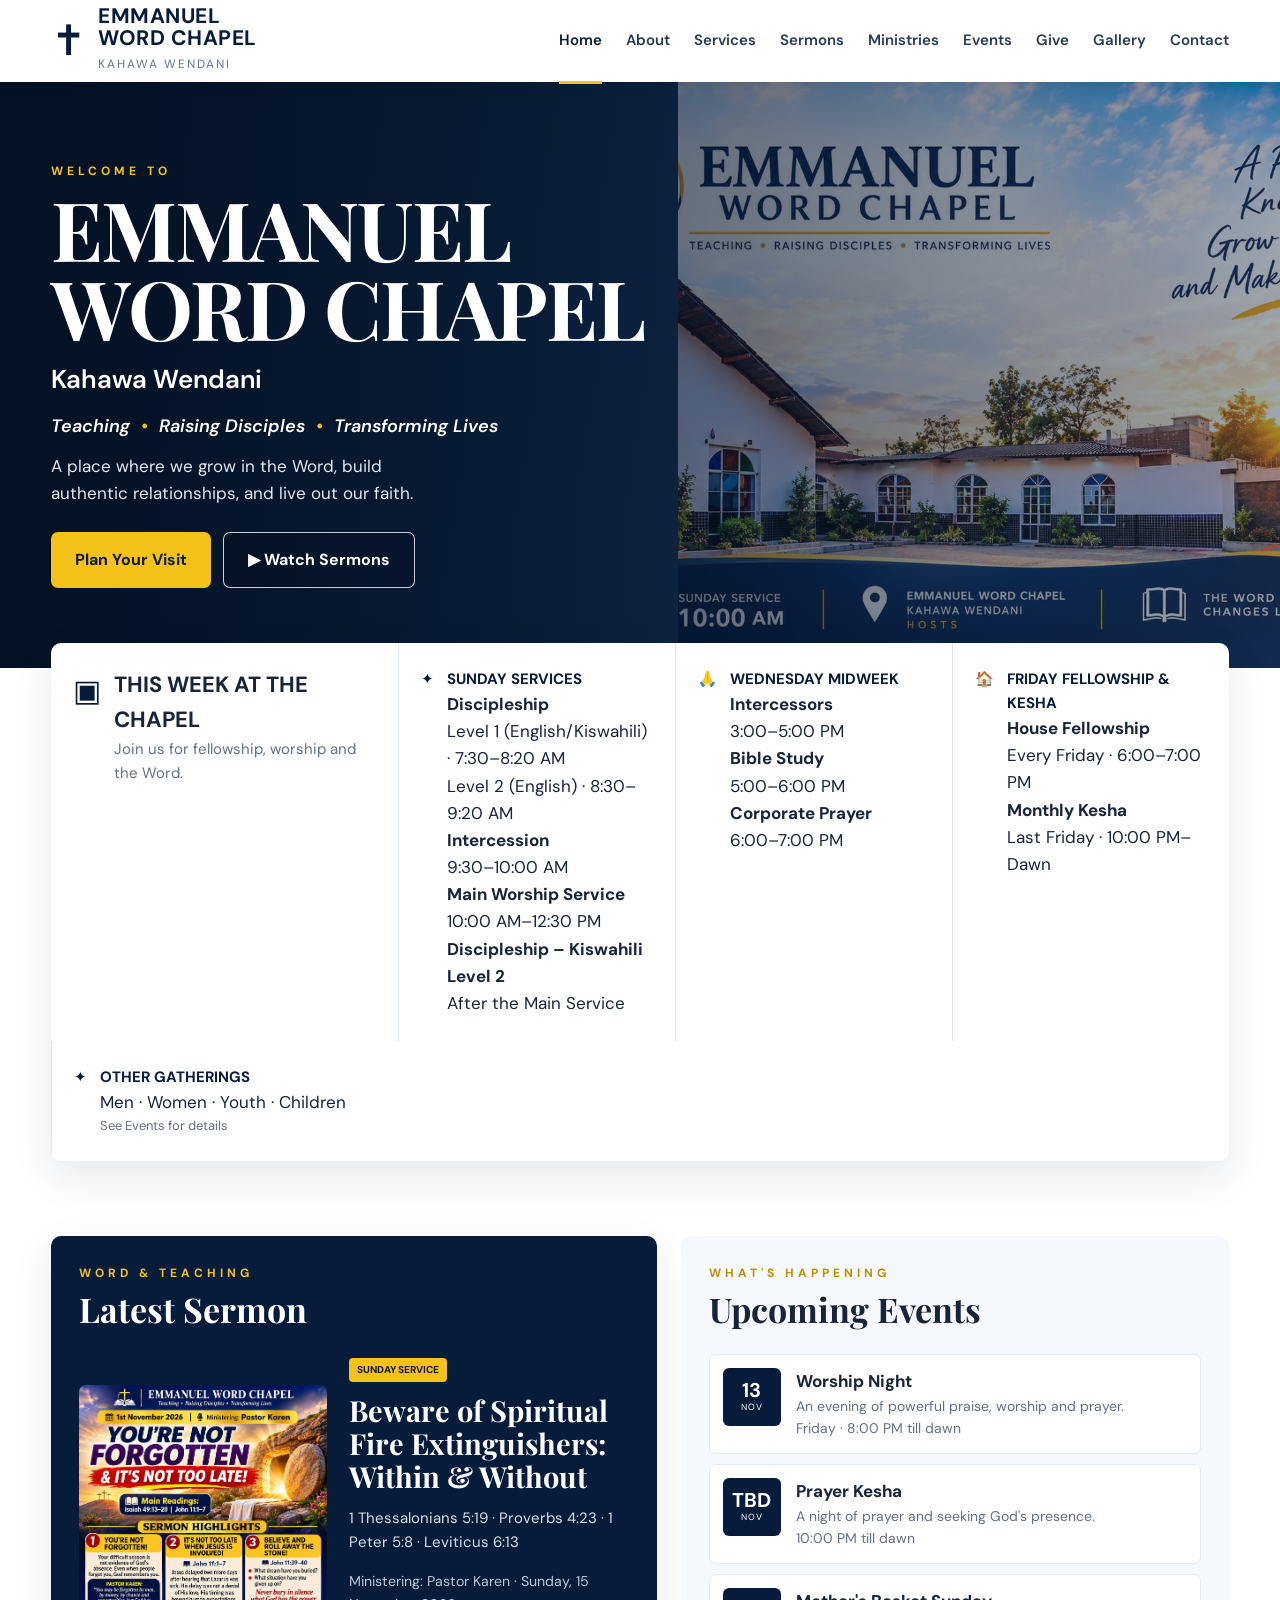
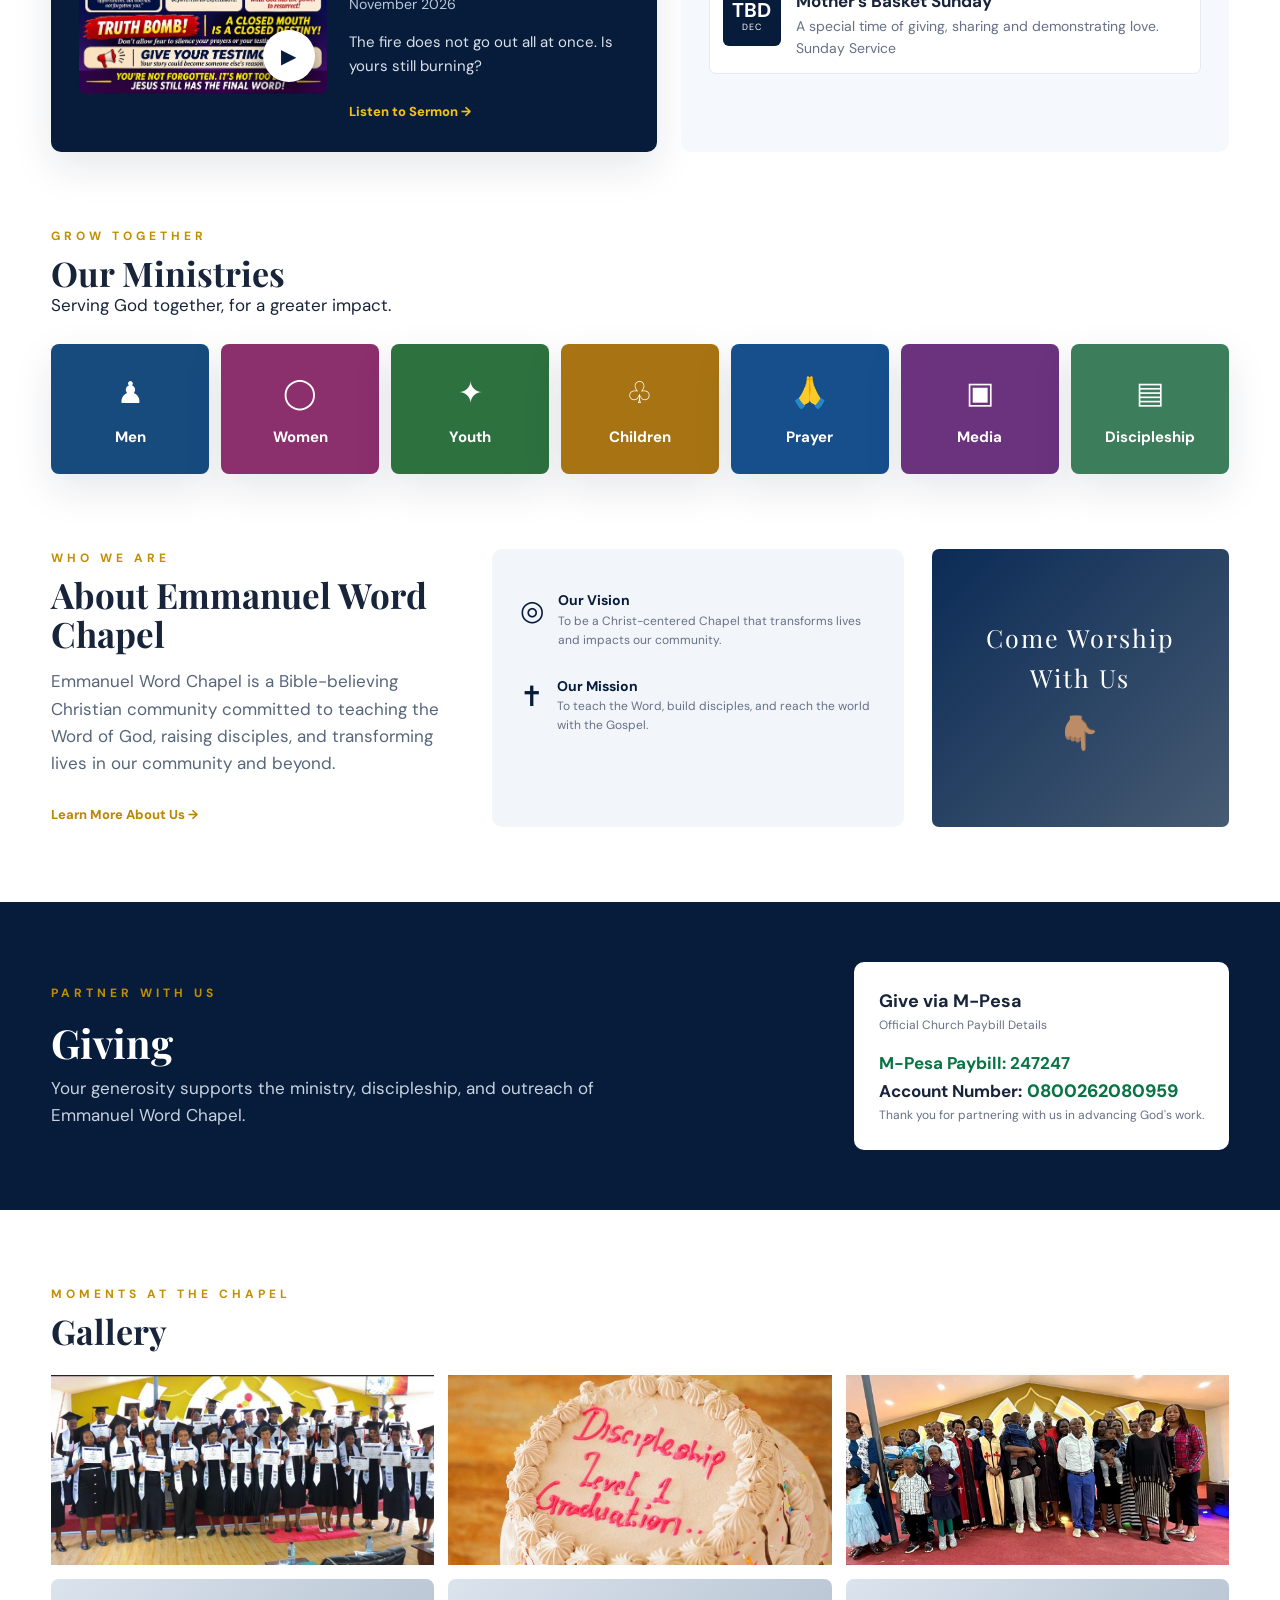
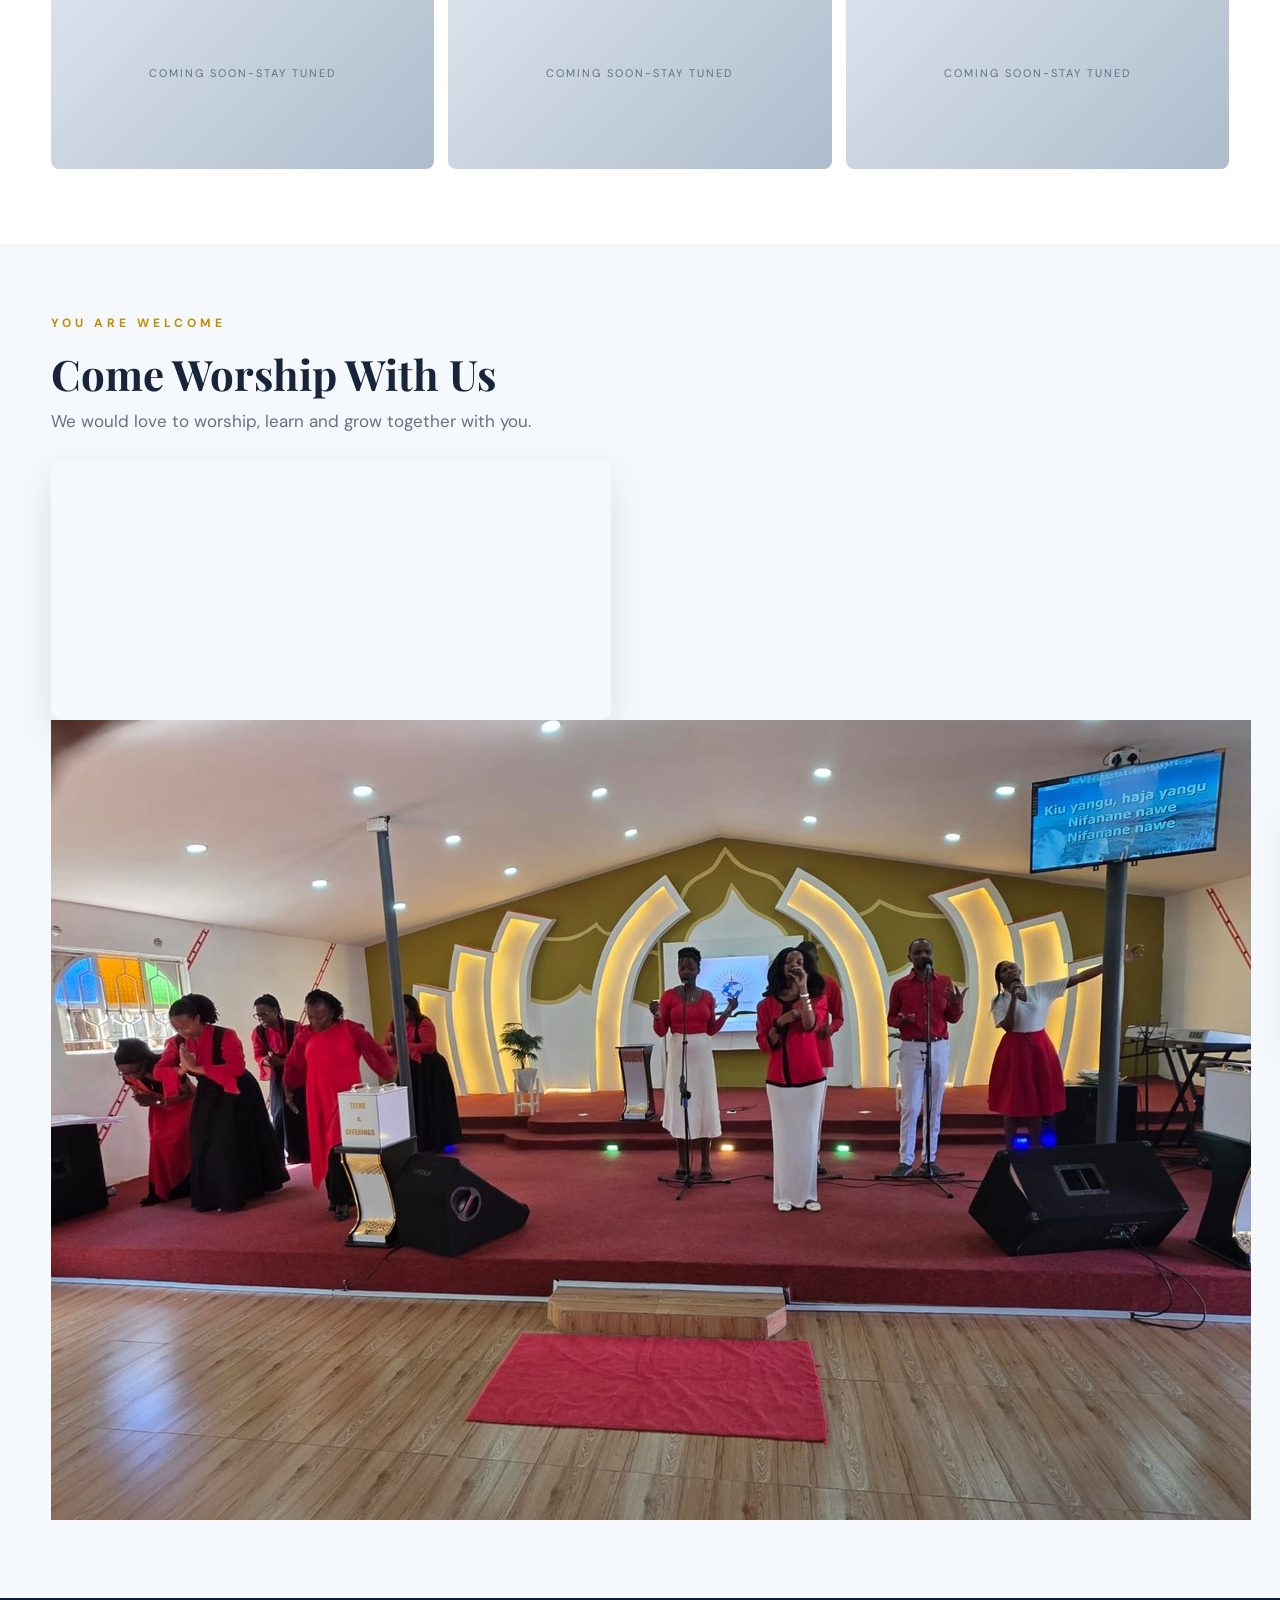
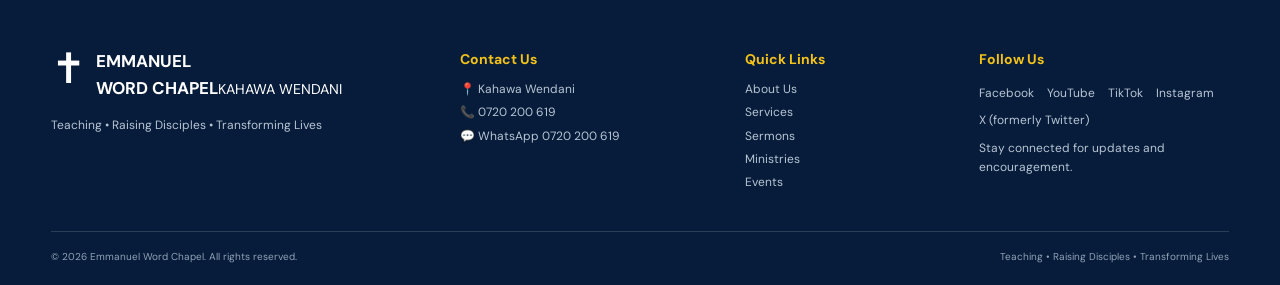
==== index.html @ 641d4dd4 "Update index.html Sermon highlights notes" ====
<!DOCTYPE html>
<html lang="en">
<head>
  <meta charset="UTF-8">
  <meta name="viewport" content="width=device-width, initial-scale=1.0">
  <meta name="description" content="Emmanuel Word Chapel - Kahawa Wendani. Teaching • Raising Disciples • Transforming Lives.">
  <meta name="theme-color" content="#061c3a">
  <title>Emmanuel Word Chapel | Kahawa Wendani</title>
  <meta property="og:type" content="website">
  <meta property="og:title" content="Emmanuel Word Chapel | Kahawa Wendani">
  <meta property="og:description" content="Teaching • Raising Disciples • Transforming Lives. Join us for worship at Kahawa Wendani.">
  <meta property="og:image" content="https://mohmisinfusion.github.io/Web/assets/images/hero.jpg">
  <meta property="og:url" content="https://mohmisinfusion.github.io/Web/">
  <meta property="og:site_name" content="Emmanuel Word Chapel">
  <meta name="twitter:card" content="summary_large_image">
  <link rel="canonical" href="https://mohmisinfusion.github.io/Web/">
  <link rel="icon" href="assets/images/favicon.svg" type="image/svg+xml">
  <link rel="preconnect" href="https://fonts.googleapis.com">
  <link rel="preconnect" href="https://fonts.gstatic.com" crossorigin>
  <link href="https://fonts.googleapis.com/css2?family=DM+Sans:wght@400;500;600;700&family=Playfair+Display:wght@600;700&display=swap" rel="stylesheet">
  <link rel="stylesheet" href="style.css">
  <script type="application/ld+json">
  {
    "@context": "https://schema.org",
    "@type": "Church",
    "name": "Emmanuel Word Chapel",
    "slogan": "Teaching • Raising Disciples • Transforming Lives",
    "description": "A Bible-believing Christian community in Kahawa Wendani committed to teaching the Word of God, raising disciples and transforming lives.",
    "url": "https://mohmisinfusion.github.io/Web/",
    "image": "https://mohmisinfusion.github.io/Web/assets/images/hero.jpg",
    "telephone": "+254720200619",
    "address": {
      "@type": "PostalAddress",
      "addressLocality": "Kahawa Wendani",
      "addressCountry": "KE"
    }
  }
  </script>
</head>

<body>
  <a class="skip-link" href="#home">Skip to main content</a>
  <header class="site-header" id="top">
    <a class="brand" href="#home" aria-label="Emmanuel Word Chapel home">
      <div class="brand-mark" aria-hidden="true">✝</div>
      <div>
        <strong>EMMANUEL<br>WORD CHAPEL</strong>
        <small>KAHAWA WENDANI</small>
      </div>
    </a>

    <button class="menu-toggle" aria-label="Open menu" aria-expanded="false">☰</button>

    <nav class="nav" aria-label="Main navigation">
      <a href="#home">Home</a>
      <a href="#about">About</a>
      <a href="#services">Services</a>
      <a href="#sermons">Sermons</a>
      <a href="#ministries">Ministries</a>
      <a href="#events">Events</a>
      <a href="#give">Give</a>
      <a href="#gallery">Gallery</a>
      <a href="#contact">Contact</a>
    </nav>
  </header>

  <main>
    <section class="hero" id="home">
      <div class="hero-overlay"></div>
      <div class="hero-content">
        <p class="eyebrow">WELCOME TO</p>
        <h1>Emmanuel<br>Word Chapel</h1>
        <p class="location">Kahawa Wendani</p>
        <p class="tagline">Teaching <span>•</span> Raising Disciples <span>•</span> Transforming Lives</p>
        <p class="hero-text">A place where we grow in the Word, build authentic relationships, and live out our faith.</p>
        <div class="hero-actions">
          <a class="btn btn-gold" href="#contact">Plan Your Visit</a>
          <a class="btn btn-outline" href="#sermons">▶ Watch Sermons</a>
        </div>
      </div>
    </section>

    <section class="week-strip" id="services">
      <div class="week-intro">
        <span class="icon" aria-hidden="true">▣</span>
        <div>
          <h2>This Week at the Chapel</h2>
          <p>Join us for fellowship, worship and the Word.</p>
        </div>
      </div>  
      
<!-- WEEKLY SERVICES -->
<!-- SUNDAY -->
<div class="schedule-card">
  <span class="schedule-icon">✦</span>
  <div>
    <strong>SUNDAY SERVICES</strong>
    
    <p>
      <b>Discipleship</b><br>
      Level 1 (English/Kiswahili) · 7:30–8:20 AM<br>
      Level 2 (English) · 8:30–9:20 AM
    </p>

    <p>
      <b>Intercession</b><br>
      9:30–10:00 AM
    </p>

    <p>
      <b>Main Worship Service</b><br>
      10:00 AM–12:30 PM
    </p>

    <p>
      <b>Discipleship – Kiswahili Level 2</b><br>
      After the Main Service
    </p>
  </div>
</div>

<!-- WEDNESDAY -->
<div class="schedule-card">
  <span class="schedule-icon">🙏</span>
  <div>
    <strong>WEDNESDAY MIDWEEK</strong>
    <p>
      <b>Intercessors</b><br>
      3:00–5:00 PM
    </p>
    <p>
      <b>Bible Study</b><br>
      5:00–6:00 PM
    </p>
    <p>
      <b>Corporate Prayer</b><br>
      6:00–7:00 PM
    </p>
  </div>
</div>

<!-- FRIDAY -->
<div class="schedule-card">
  <span class="schedule-icon">🏠</span>
  <div>
    <strong>FRIDAY FELLOWSHIP &amp; KESHA</strong>
    <p>
      <b>House Fellowship</b><br>
      Every Friday · 6:00–7:00 PM
    </p>
    <p>
      <b>Monthly Kesha</b><br>
      Last Friday · 10:00 PM–Dawn
    </p>
  </div>
</div>

<!-- OTHER GATHERINGS -->
<div class="schedule-card">
  <span class="schedule-icon">✦</span>
  <div>
    <strong>OTHER GATHERINGS</strong>
    <p>Men · Women · Youth · Children</p>
    <em>See Events for details</em>
  </div>
</div>
    </section>

    <section class="section two-column" id="sermons">
      <div class="sermon-feature">
        <div class="section-heading light">
          <p class="eyebrow">WORD &amp; TEACHING</p>
          <h2>Latest Sermon</h2>
        </div>
        <div class="sermon-body">
          <figure class="sermon-media" data-video-id="">
            <a class="sermon-poster-link" href="assets/images/sermon.jpg" target="_blank" rel="noopener" aria-label="Open the full sermon poster">
              <img src="assets/images/sermon.jpg" width="370" height="572" loading="lazy" decoding="async"
                   alt="Sermon poster: Children: A Heritage From the Lord  Psalm 127:3 · 1 Samuel 1:24–28 Sunday 25 October 2026">
            </a>
            <button class="play-button" type="button" aria-label="Play sermon video">▶</button>
          </figure>
 
<div class="sermon-copy">
  <span class="pill">SUNDAY SERVICE</span>
  <h3>Beware of Spiritual Fire Extinguishers:<br>Within &amp; Without</h3>
  <p>
    1 Thessalonians 5:19 · Proverbs 4:23 ·
    1 Peter 5:8 · Leviticus 6:13
  </p>
  <small>
    Ministering: Pastor Karen · Sunday, 15 November 2026
  </small>
  <p>
    The fire does not go out all at once. Is yours still burning?
  </p>
  <a href="https://on.soundcloud.com/RSlVJ5hSmCKd4y5WY7" class="text-link js-listen-sermon" target="_blank" rel="noopener noreferrer">Listen to Sermon →</a>
</div>
</div>
</div>
      
      <div class="events-preview" id="events">
        <div class="section-heading">
          <p class="eyebrow">WHAT'S HAPPENING</p>
          <h2>Upcoming Events</h2>
        </div>
 
  <article class="event">
    <div class="date-box">
      <strong>13</strong>
      <span>NOV</span>
    </div>
    <div>
      <h3>Worship Night</h3>
      <p>An evening of powerful praise, worship and prayer.</p>
      <small>Friday · 8:00 PM till dawn</small>
    </div>
  </article>
        
       <article class="event">
    <div class="date-box">
      <strong>TBD</strong>
      <span>NOV</span>
    </div>
    <div>
      <h3>Prayer Kesha</h3>
      <p>A night of prayer and seeking God's presence.</p>
      <small>10:00 PM till dawn</small>
    </div>
  </article>
        
         <article class="event">
    <div class="date-box">
      <strong>TBD</strong>
      <span>DEC</span>
    </div>
    <div>
      <h3>Mother's Basket Sunday</h3>
      <p>A special time of giving, sharing and demonstrating love.</p>
      <small>Sunday Service</small>
    </div>
  </article>
        
</div>
      </section>  
    <section class="section" id="ministries">
      <div class="section-heading">
        <p class="eyebrow">GROW TOGETHER</p>
        <h2>Our Ministries</h2>
        <p>Serving God together, for a greater impact.</p>
      </div>
      <div class="ministry-grid">
        <a class="ministry-card m1" href="#"><span aria-hidden="true">♟</span><strong>Men</strong></a>
        <a class="ministry-card m2" href="#"><span aria-hidden="true">◯</span><strong>Women</strong></a>
        <a class="ministry-card m3" href="#"><span aria-hidden="true">✦</span><strong>Youth</strong></a>
        <a class="ministry-card m4" href="#"><span aria-hidden="true">♧</span><strong>Children</strong></a>
        <a class="ministry-card m5" href="#"><span aria-hidden="true">🙏</span><strong>Prayer</strong></a>
        <a class="ministry-card m6" href="#"><span aria-hidden="true">▣</span><strong>Media</strong></a>
        <a class="ministry-card m7" href="#"><span aria-hidden="true">▤</span><strong>Discipleship</strong></a>
      </div>
    </section>

    <section class="section about-grid" id="about">
      <div class="about-copy">
        <p class="eyebrow">WHO WE ARE</p>
        <h2>About Emmanuel Word Chapel</h2>
        <p>Emmanuel Word Chapel is a Bible-believing Christian community committed to teaching the Word of God, raising disciples, and transforming lives in our community and beyond.</p>
        <a class="text-link" href="#contact">Learn More About Us →</a>
      </div>
      <div class="vision-card">
        <div><span aria-hidden="true">◎</span><div><h3>Our Vision</h3><p>To be a Christ-centered Chapel that transforms lives and impacts our community.</p></div></div>
        <div><span aria-hidden="true">✝</span><div><h3>Our Mission</h3><p>To teach the Word, build disciples, and reach the world with the Gospel.</p></div></div>
      </div>
      <div class="welcome-image placeholder-image"><div>Come Worship<br>With Us</div><span style="font-size: 32px;">👇🏽</span></div>
    </section>
   
<!--updateGIVING SECTION -->
<section class="give-section" id="give">
  <div class="giving-content">
    <p class="eyebrow">PARTNER WITH US</p>
    <h2>Giving</h2>
    <p>
      Your generosity supports the ministry, discipleship,
      and outreach of Emmanuel Word Chapel.
    </p>
  </div>
  <div class="give-box">
    <h3>Give via M-Pesa</h3>
    <p class="muted">Official Church Paybill Details</p>
    <strong class="mpesa-number">
      M-Pesa Paybill: 247247
    </strong>
    <p><strong>Account Number:</strong> <span class="mpesa-account">0800262080959</span></p>
    <p class="muted">
      Thank you for partnering with us in advancing God's work.
    </p>
  </div>
</section>
  
    <section class="section gallery-section" id="gallery">
      <div class="section-heading">
        <p class="eyebrow">MOMENTS AT THE CHAPEL</p>
        <h2>Gallery</h2>
      </div>
      <div class="gallery-grid">
        <div class="gallery-item"><img src="assets/images/discipleship-level-1-graduation.jpg" alt="Discipleship Level 1 graduates with Rev. Frank and Pastor Karen" loading="lazy" decoding="async"></div>
        <div class="gallery-item"><img src="assets/images/graduation-cake.jpg" alt="Cake cutting at the Discipleship Level 1 graduation" loading="lazy" decoding="async"></div>
        <div class="gallery-item"> <img src="assets/images/children-dedication.jpg" alt="Children's dedication group at Emmanuel Word Chapel" loading="lazy" decoding="async"></div>
        <div class="gallery-item">COMING SOON-STAY TUNED</div>
        <div class="gallery-item">COMING SOON-STAY TUNED</div>
        <div class="gallery-item">COMING SOON-STAY TUNED</div>
      </div>
    </section>

    <section class="visit-section" id="contact">
      <div>
        <p class="eyebrow">YOU ARE WELCOME</p>
        <h2>Come Worship With Us</h2>
        <p>We would love to worship, learn and grow together with you.</p>
        <div class="map-wrap">
          <iframe
            src="https://www.google.com/maps?q=Kahawa%20Wendani%2C%20Nairobi%2C%20Kenya&amp;output=embed"
            title="Map showing Kahawa Wendani, where Emmanuel Word Chapel meets"
            loading="lazy" referrerpolicy="no-referrer-when-downgrade"></iframe>
        </div>
        <div class="visit-photo">
              <img
                    src="assets/images/come-worship-with-us.jpg"
                          alt="Come worship with us at Emmanuel Word Chapel">
                            </div>
      </div>
      <div class="contact-card">
        <h3>Emmanuel Word Chapel</h3>
        <p><span aria-hidden="true">📍</span> Kahawa Wendani</p>
        <p><span aria-hidden="true">📞</span> <a href="tel:+254720200619">0720 200 619</a></p>
        <div class="contact-actions">
          <a class="btn btn-gold" href="https://wa.me/254720200619" target="_blank" rel="noopener">WhatsApp Us</a>
          <a class="btn btn-outline-dark" href="tel:+254720200619">Call Us</a>
        </div>
        <a class="text-link" href="https://www.google.com/maps/dir/?api=1&amp;destination=Kahawa+Wendani%2C+Nairobi%2C+Kenya"
           target="_blank" rel="noopener">Get Directions →</a>
      </div>
    </section>
  </main>

  <footer>
    <div class="footer-main">
      <div class="footer-brand">
        <div class="brand-mark" aria-hidden="true">✝</div>
        <div><strong>EMMANUEL<br>WORD CHAPEL</strong><small>KAHAWA WENDANI</small></div>
        <p>Teaching • Raising Disciples • Transforming Lives</p>
      </div>
      <div><h3>Contact Us</h3><p><span aria-hidden="true">📍</span> Kahawa Wendani</p><p><span aria-hidden="true">📞</span> 0720 200 619</p><p><span aria-hidden="true">💬</span> WhatsApp 0720 200 619</p></div>
      <div><h3>Quick Links</h3><a href="#about">About Us</a><a href="#services">Services</a><a href="#sermons">Sermons</a><a href="#ministries">Ministries</a><a href="#events">Events</a></div>
      <div><h3>Follow Us</h3><p class="socials"><a href="#">Facebook</a> <a href="#">YouTube</a> <a href="#">TikTok</a> <a href="#">Instagram</a><a href="#">X (formerly Twitter)</a></p><p>Stay connected for updates and encouragement.</p></div>
    </div>
    <div class="footer-bottom"><span>© <span id="year"></span> Emmanuel Word Chapel. All rights reserved.</span><span>Teaching • Raising Disciples • Transforming Lives</span></div>
  </footer>

  <script src="script.js"></script>
</body>
</html>
---- style.css ----
:root{
  --navy:#061c3a;
  --navy2:#0b2b56;
  --gold:#f5c21a;
  --cream:#f7f9fc;
  --text:#17243a;
  --muted:#667085;
  --white:#fff;
  --line:#dfe6ef;
  --shadow:0 15px 40px rgba(6,28,58,.10);
}
*{box-sizing:border-box;margin:0;padding:0}
html{scroll-behavior:smooth}
body{font-family:"DM Sans",Arial,sans-serif;color:var(--text);background:#fff;line-height:1.6}
a{text-decoration:none;color:inherit}
.skip-link{position:absolute;left:-9999px;top:0;z-index:2000;background:var(--gold);color:#101c2e;padding:11px 18px;font-weight:700;font-size:14px;border-radius:0 0 7px 0}
.skip-link:focus{left:0}
:focus-visible{outline:3px solid var(--gold);outline-offset:2px}
.map-wrap{margin-top:24px;border-radius:10px;overflow:hidden;box-shadow:var(--shadow);line-height:0;max-width:560px}
.map-wrap iframe{width:100%;height:260px;border:0;display:block}
.site-header{height:82px;background:#fff;display:flex;align-items:center;padding:0 4%;gap:28px;position:sticky;top:0;z-index:1000;box-shadow:0 2px 15px rgba(0,0,0,.07)}
.brand{display:flex;align-items:center;gap:12px;min-width:330px}
.brand-mark{font-size:42px;color:var(--navy);line-height:1}
.brand strong{display:block;color:var(--navy);font-size:17px;line-height:1.05;letter-spacing:.5px}
.brand small{font-size:10px;letter-spacing:2px;color:#68758a}
.nav{margin-left:auto;display:flex;align-items:center;gap:20px;font-size:13px;font-weight:600;color:#273b57}
.nav a{padding:29px 0;border-bottom:3px solid transparent}
.nav a:hover,.nav a.active{color:var(--navy);border-bottom-color:var(--gold)}
.menu-toggle{display:none;border:0;background:none;font-size:28px;color:var(--navy)}
.hero{min-height:570px;background:linear-gradient(100deg,#071a35 0%,#102f56 46%,#3e4d5c 100%);position:relative;display:flex;align-items:center;overflow:hidden}
.hero:after{content:"";position:absolute;right:0;top:0;width:47%;height:100%;background:linear-gradient(90deg,rgba(6,28,58,0),rgba(6,28,58,.15)),url("assets/images/hero.jpg") center/cover;opacity:.72}
.hero-overlay{position:absolute;inset:0;background:linear-gradient(90deg,rgba(3,15,32,.85) 0%,rgba(3,15,32,.48) 52%,rgba(3,15,32,.08) 100%);z-index:1}
.hero-content{position:relative;z-index:2;width:min(1200px,92%);margin:auto;color:#fff;padding:80px 0}
.eyebrow{font-size:12px;letter-spacing:4px;font-weight:700;color:#c28f00;margin-bottom:8px}
.hero .eyebrow{color:var(--gold)}
.hero h1{font-family:"Playfair Display",serif;font-size:clamp(48px,7vw,82px);line-height:.96;text-transform:uppercase;letter-spacing:-2px}
.location{font-size:26px;font-weight:600;margin:12px 0}
.tagline{font-size:18px;font-style:italic;font-weight:600;margin:10px 0}.tagline span{color:var(--gold);padding:0 6px}
.hero-text{max-width:410px;color:#e4e9f1;margin:12px 0 25px}
.hero-actions{display:flex;gap:12px;flex-wrap:wrap}
.btn{display:inline-flex;align-items:center;justify-content:center;padding:12px 22px;border-radius:7px;font-weight:700;font-size:14px;transition:.2s}
.btn:hover{transform:translateY(-2px)}
.btn-gold{background:var(--gold);color:#101c2e}
.btn-outline{border:1px solid rgba(255,255,255,.8);color:#fff;background:rgba(0,0,0,.12)}
.btn-outline-dark{border:1px solid var(--navy);color:var(--navy)}
.week-strip{width:min(1200px,92%);margin:-25px auto 0;background:#fff;position:relative;z-index:5;border-radius:10px;box-shadow:var(--shadow);display:grid;grid-template-columns:1.25fr 1fr 1fr 1fr;overflow:hidden}
.week-intro,.schedule-card{padding:24px 22px;display:flex;gap:13px;align-items:flex-start}
.schedule-card{border-left:1px solid var(--line)}
.week-intro h2{font-size:18px;text-transform:uppercase}.week-intro p{font-size:13px;color:var(--muted)}
.icon{font-size:30px;color:var(--navy)}
.schedule-icon{font-size:24px;color:var(--navy)}
.schedule-card div{display:flex;flex-direction:column}.schedule-card strong{text-transform:uppercase;font-size:13px;color:var(--navy)}.schedule-card span{font-size:13px}.schedule-card em{font-style:normal;color:var(--muted);font-size:11px}
.section{width:min(1200px,92%);margin:75px auto}
.two-column{display:grid;grid-template-columns:1.05fr .95fr;gap:24px}
.sermon-feature{background:var(--navy);color:#fff;border-radius:10px;padding:28px;box-shadow:var(--shadow)}
.section-heading{margin-bottom:25px}.section-heading h2{font-family:"Playfair Display",serif;font-size:34px;line-height:1.1}.section-heading.light .eyebrow{color:var(--gold)}
.section-heading.light h2{color:#fff}
.sermon-body{display:grid;grid-template-columns:45% 1fr;gap:22px;align-items:center}
.placeholder-image{background:linear-gradient(135deg,#18385e,#617083);min-height:245px;display:flex;align-items:center;justify-content:center;color:#fff;font-size:11px;letter-spacing:2px;position:relative;border-radius:7px;overflow:hidden}
.sermon-media{position:relative;margin:0;border-radius:7px;overflow:hidden;background:#061c3a;display:flex;align-items:center;justify-content:center}
.sermon-poster-link{display:block;width:100%}
.sermon-media img{display:block;width:100%;height:auto;object-fit:contain}
.sermon-media .play-button{position:absolute;right:12px;bottom:12px;left:auto;top:auto;width:52px;height:52px;box-shadow:0 8px 24px rgba(0,0,0,.5);z-index:2}
.sermon-media .play-button:hover{background:var(--gold)}
.sermon-media.is-playing{aspect-ratio:16/9;background:#000}
.sermon-media.is-playing .sermon-poster-link{display:none}
.sermon-media iframe{width:100%;height:100%;border:0;display:block}
.sermon-note{margin-top:12px;font-size:12px;color:#d9e0ea;background:rgba(255,255,255,.08);border-left:3px solid var(--gold);padding:9px 12px;border-radius:0 5px 5px 0}
.play-button{position:absolute;border:0;width:58px;height:58px;border-radius:50%;background:#fff;color:var(--navy);font-size:20px;cursor:pointer}
.pill{display:inline-block;background:var(--gold);color:#111d2f;font-weight:800;font-size:10px;padding:4px 8px;border-radius:4px}.sermon-copy h3{font-family:"Playfair Display",serif;font-size:25px;line-height:1.15;margin:12px 0}.sermon-copy p{font-size:12px;color:#d9e0ea;margin-bottom:16px}.sermon-copy small{display:block;color:#b9c7d8;margin-bottom:15px}.text-link{display:inline-block;color:#bc8800;font-weight:800;font-size:13px;margin-top:8px}.sermon-feature .text-link{color:var(--gold)}
.events-preview{background:#f5f8fc;border-radius:10px;padding:28px}.event{display:flex;gap:15px;background:#fff;border:1px solid #e4eaf2;padding:13px;margin:10px 0;border-radius:7px}.date-box{min-width:58px;height:58px;background:var(--navy);color:#fff;border-radius:6px;display:flex;flex-direction:column;align-items:center;justify-content:center}.date-box strong{font-size:20px;line-height:1}.date-box span{font-size:9px;letter-spacing:1px}.event h3{font-size:14px}.event p,.event small{display:block;font-size:11px;color:var(--muted)}
.ministry-grid{display:grid;grid-template-columns:repeat(7,1fr);gap:12px}.ministry-card{min-height:130px;border-radius:8px;color:#fff;display:flex;flex-direction:column;align-items:center;justify-content:center;gap:8px;font-size:15px;box-shadow:var(--shadow);transition:.2s}.ministry-card:hover{transform:translateY(-4px)}.ministry-card span{font-size:30px}.m1{background:#174b7e}.m2{background:#8c2f6d}.m3{background:#2d713f}.m4{background:#a87413}.m5{background:#164f8c}.m6{background:#6b327d}.m7{background:#3c7d5c}
.about-grid{display:grid;grid-template-columns:1fr 1fr .72fr;gap:28px;align-items:stretch}.about-copy p:not(.eyebrow){color:#56657a;margin:15px 0 20px}.about-copy h2{font-family:"Playfair Display",serif;font-size:35px;line-height:1.1}.vision-card{background:#f2f6fb;border-radius:10px;padding:28px}.vision-card>div{display:flex;gap:14px;margin:12px 0 25px}.vision-card>div>span{font-size:28px;color:var(--navy)}.vision-card h3{font-size:14px;color:var(--navy)}.vision-card p{font-size:12px;color:var(--muted)}.welcome-image{min-height:260px;flex-direction:column;gap:10px;background:linear-gradient(135deg,#0b2b56,#475b72)}.welcome-image div{font-family:"Playfair Display",serif;font-size:25px;text-align:center;color:#fff}
.give-section{background:var(--navy);color:#fff;padding:60px max(4%,calc((100% - 1200px)/2));display:flex;justify-content:space-between;gap:30px;align-items:center}.give-section h2{font-family:"Playfair Display",serif;font-size:40px}.give-section p:not(.eyebrow){max-width:600px;color:#c9d3df}.give-box{background:#fff;color:var(--text);padding:25px;border-radius:10px;min-width:300px}.give-box h3{font-size:18px}.muted{color:var(--muted)!important;font-size:12px!important}.mpesa-number{display:block;margin-top:15px;color:#087443}
.gallery-grid{display:grid;grid-template-columns:repeat(3,1fr);gap:14px}.gallery-item{height:190px;border-radius:8px;background:linear-gradient(135deg,#dbe3ed,#aebccc);display:flex;align-items:center;justify-content:center;color:#617083;font-size:11px;letter-spacing:2px}
.gallery-item img { width: 100%;height:100%;object-fit: cover;display: block;}
.visit-section{padding:70px max(4%,calc((100% - 1200px)/2));background:#f5f8fc;display:flex;justify-content:space-between;align-items:center;gap:40px}.visit-section h2{font-family:"Playfair Display",serif;font-size:42px}.visit-section>div>p:not(.eyebrow){color:var(--muted)}.contact-card{background:#fff;border-radius:10px;padding:27px;min-width:330px;box-shadow:var(--shadow)}.contact-card h3{color:var(--navy);margin-bottom:10px}.contact-card p{font-size:14px}.contact-actions{display:flex;gap:10px;margin-top:15px}
footer{background:#061c3a;color:#fff;padding:50px max(4%,calc((100% - 1200px)/2)) 20px}.footer-main{display:grid;grid-template-columns:1.5fr 1fr .8fr 1fr;gap:35px;padding-bottom:35px}.footer-brand{display:flex;flex-wrap:wrap;align-content:flex-start;gap:10px}.footer-brand .brand-mark{color:#fff}.footer-brand p{width:100%;font-size:11px;color:#aebed0}.footer-main h3{font-size:14px;margin-bottom:10px;color:var(--gold)}.footer-main p,.footer-main a{display:block;font-size:12px;color:#b8c5d4;margin:4px 0}.footer-main a:hover{color:#fff}.socials a{display:inline-block;margin-right:10px}.footer-bottom{border-top:1px solid rgba(255,255,255,.15);padding-top:17px;display:flex;justify-content:space-between;font-size:10px;color:#91a2b7}
@media(max-width:1050px){.brand{min-width:auto}.nav{gap:12px}.ministry-grid{grid-template-columns:repeat(4,1fr)}.week-strip{grid-template-columns:1fr 1fr}.schedule-card:nth-child(3){border-left:0;border-top:1px solid var(--line)}.schedule-card:nth-child(4){border-top:1px solid var(--line)}.about-grid{grid-template-columns:1fr 1fr}.welcome-image{grid-column:1/-1}}
@media(max-width:780px){.site-header{height:70px}.menu-toggle{display:block;margin-left:auto}.nav{display:none;position:absolute;top:70px;left:0;right:0;background:#fff;flex-direction:column;align-items:stretch;padding:10px 6%;box-shadow:0 10px 20px rgba(0,0,0,.08)}.nav.open{display:flex}.nav a{padding:10px 0;border-bottom:1px solid var(--line)}.hero{min-height:620px}.hero:after{width:100%;opacity:.35}.hero h1{font-size:54px}.week-strip{margin-top:0;grid-template-columns:1fr}.schedule-card,.schedule-card:nth-child(3),.schedule-card:nth-child(4){border-left:0;border-top:1px solid var(--line)}.two-column,.about-grid{grid-template-columns:1fr}.sermon-body{grid-template-columns:1fr}.ministry-grid{grid-template-columns:repeat(2,1fr)}.give-section,.visit-section{flex-direction:column;align-items:flex-start}.contact-card,.give-box{min-width:0;width:100%}.gallery-grid{grid-template-columns:1fr 1fr}.footer-main{grid-template-columns:1fr 1fr}.footer-bottom{flex-direction:column;gap:8px}}
@media(max-width:450px){.brand strong{font-size:13px}.brand small{font-size:8px}.hero h1{font-size:43px}.hero-content{padding:60px 0}.section{margin:55px auto}.gallery-grid{grid-template-columns:1fr}.footer-main{grid-template-columns:1fr}}

/* DESKTOP REDABILITY IMPROVEMENTS */@media (min-width: 1024px) {body {font-size: 17px;}.nav {font-size: 15px;gap: 24px;}.brand strong {font-size: 21px;}.brand small {font-size: 12px;}.week-intro h2 {font-size: 22px;}.week-intro p {font-size: 15px;}.schedule-card strong {font-size: 15px;}.schedule-card span {font-size: 15px;line-height: 1.7;}.schedule-card em {font-size: 13px;}.sermon-copy h3 {font-size: 29px;}.sermon-copy p {font-size: 15px;}.event h3 {font-size: 17px;}.event p,.event small {font-size: 14px;}.btn {font-size: 16px;padding: 14px 24px;}}
/* Make M-Pesa account number clearly visible */.give-box p strong {color: #17243a;}.give-box .mpesa-account {color: #087443; !important;font-weight: 800;font-size: 18px;}
/* Improve Sunday Services spacing and readability */.sunday-schedule {display: flex;flex-direction: column;gap: 12px;}.sunday-schedule > strong {display: block;margin-bottom: 4px;}.sunday-schedule p { margin: 0;line-height: 1.7;font-size: 14px;}.sunday-schedule p b {display: inline-block;margin-bottom: 2px;color: #17243a;}
/* Improve Sunday Services font size */.sunday-schedule strong {font-size: 16px;font-weight: 800;}.sunday-schedule p {font-size: 14px;line-height: 1.6;}.sunday-schedule p b {font-size: 15px;font-weight: 700;}
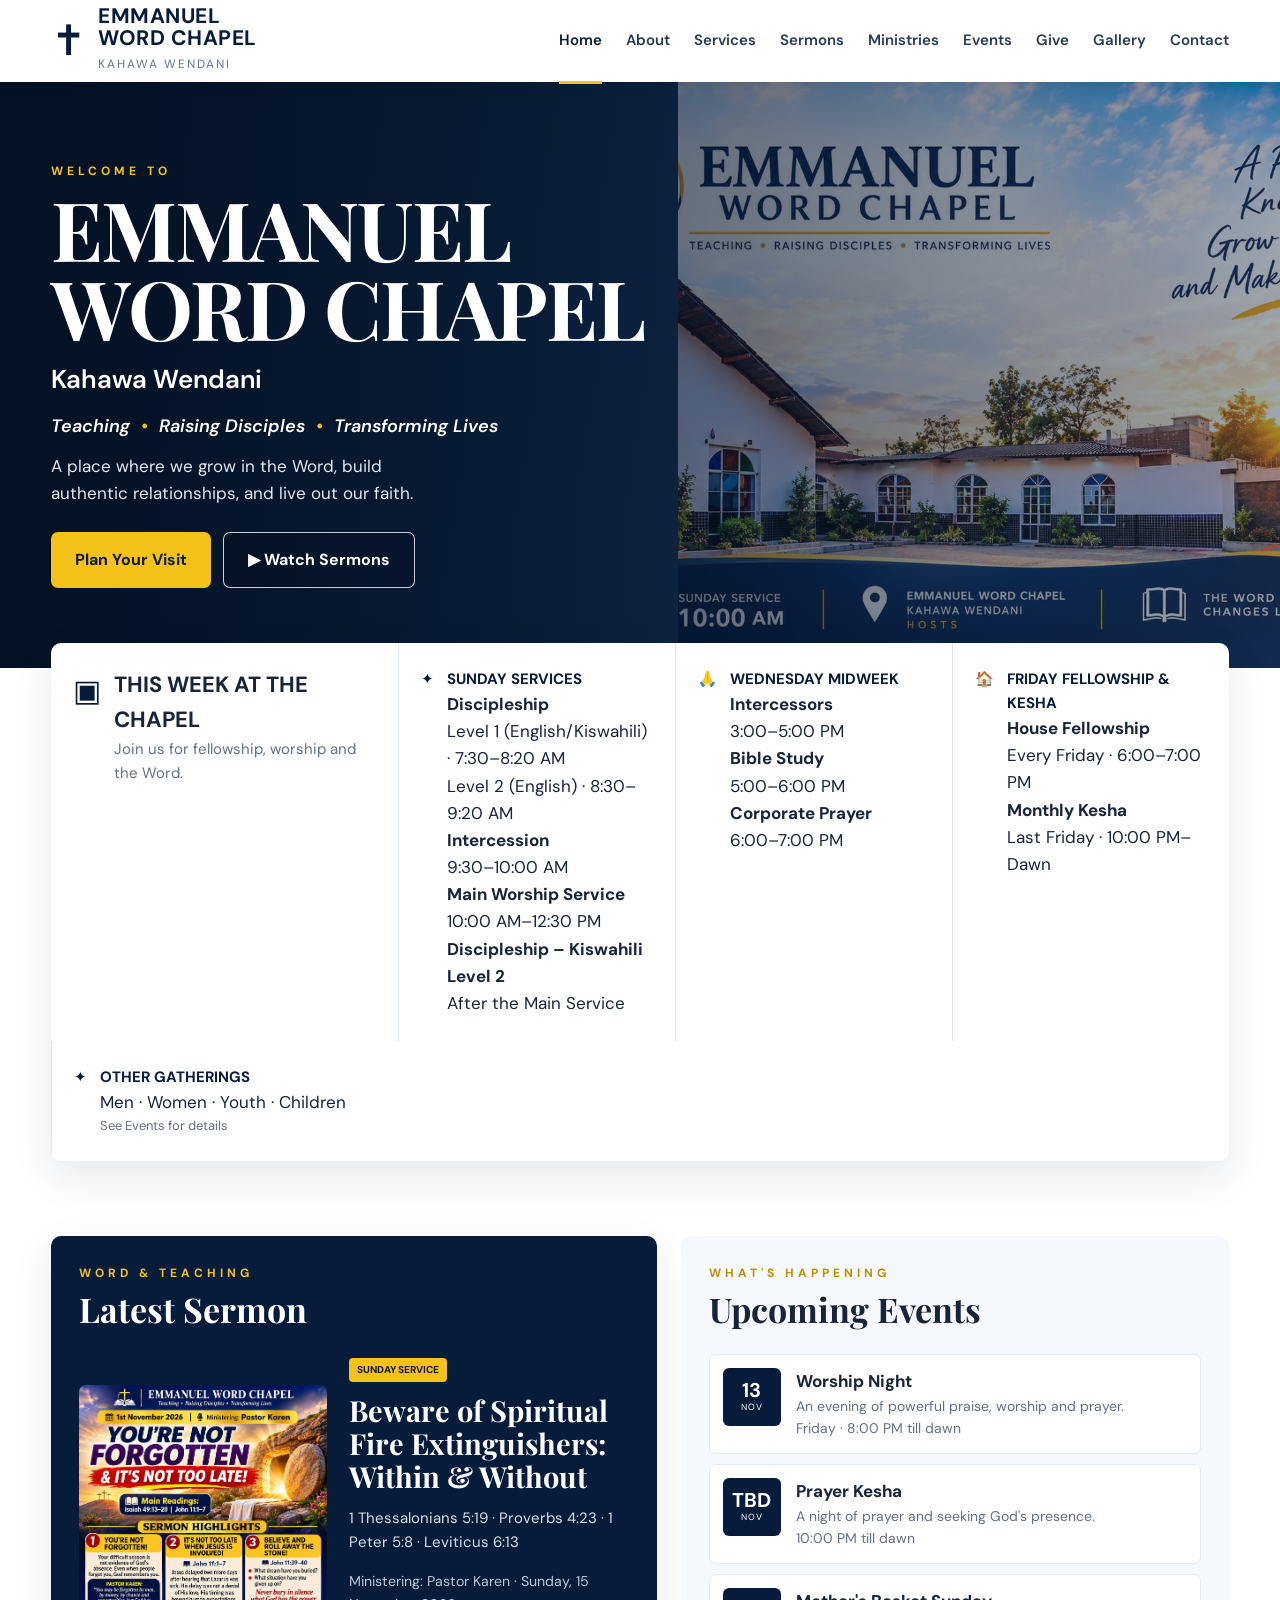
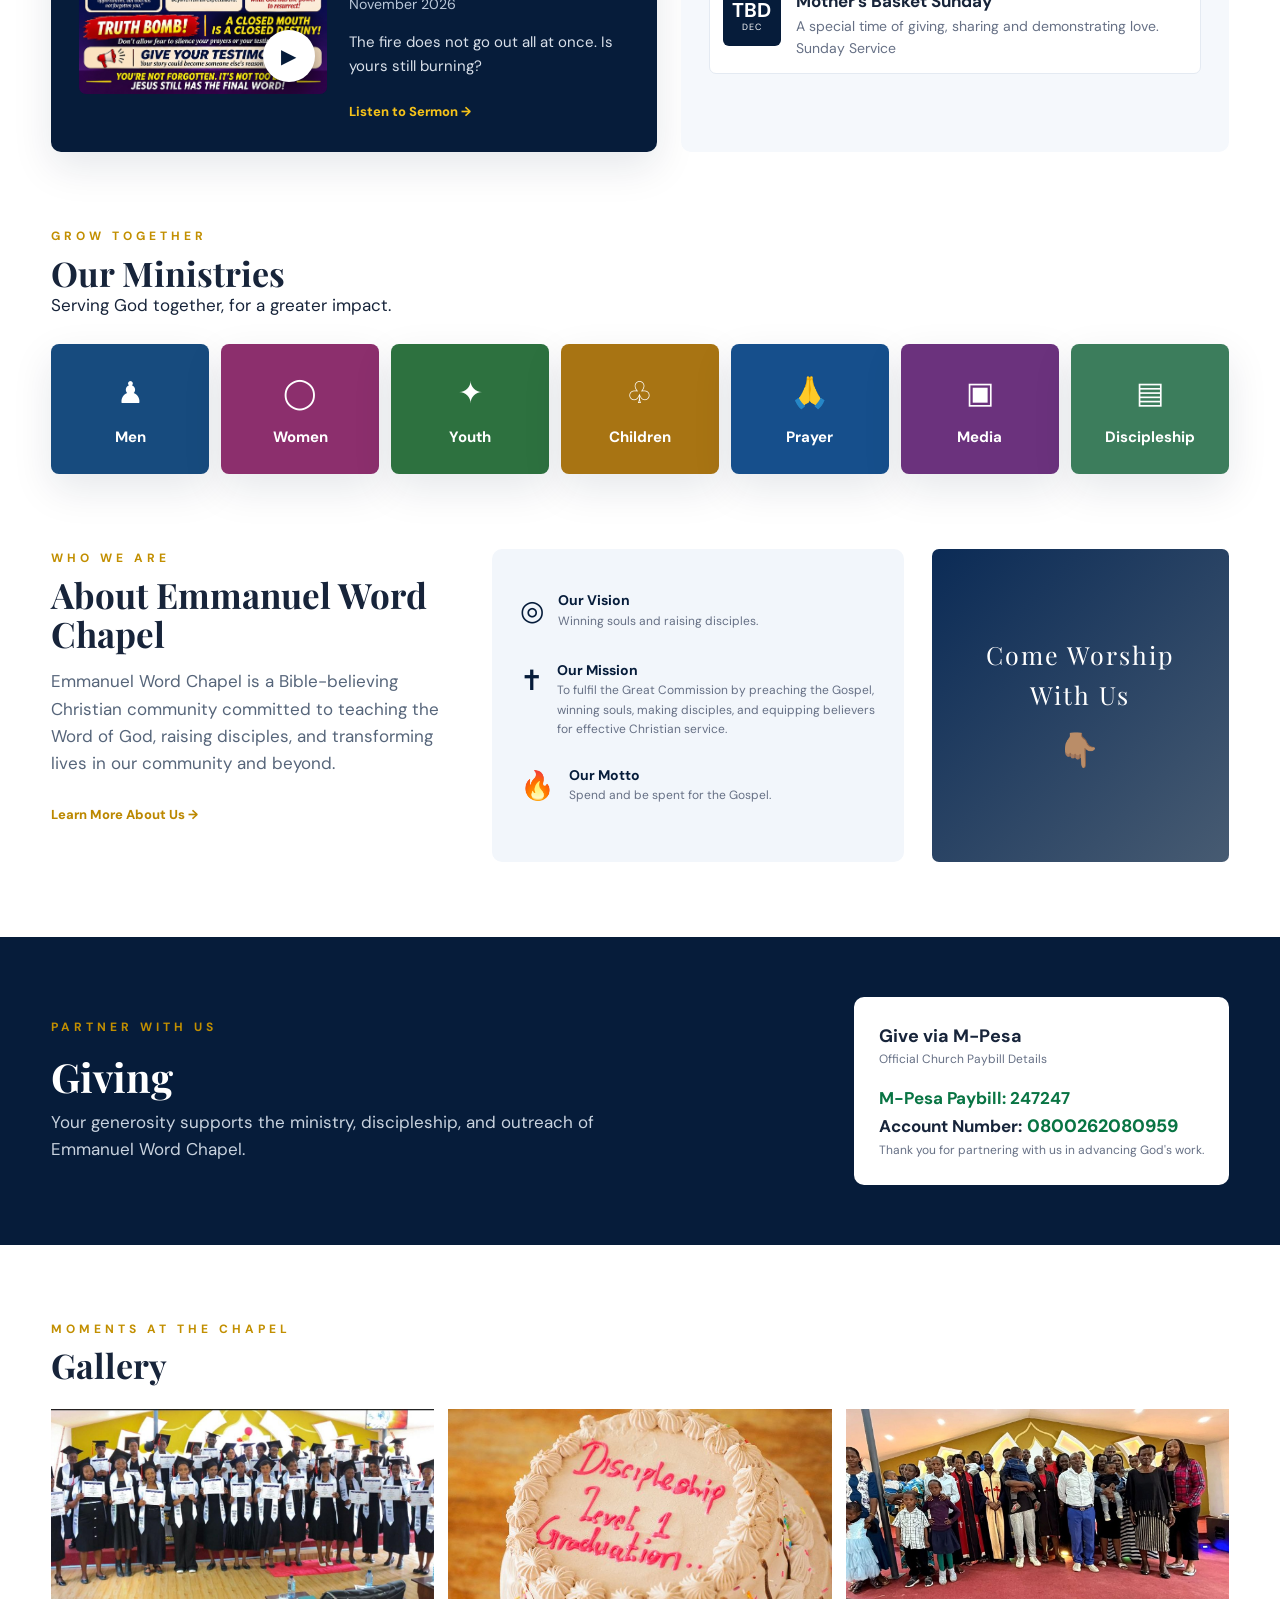
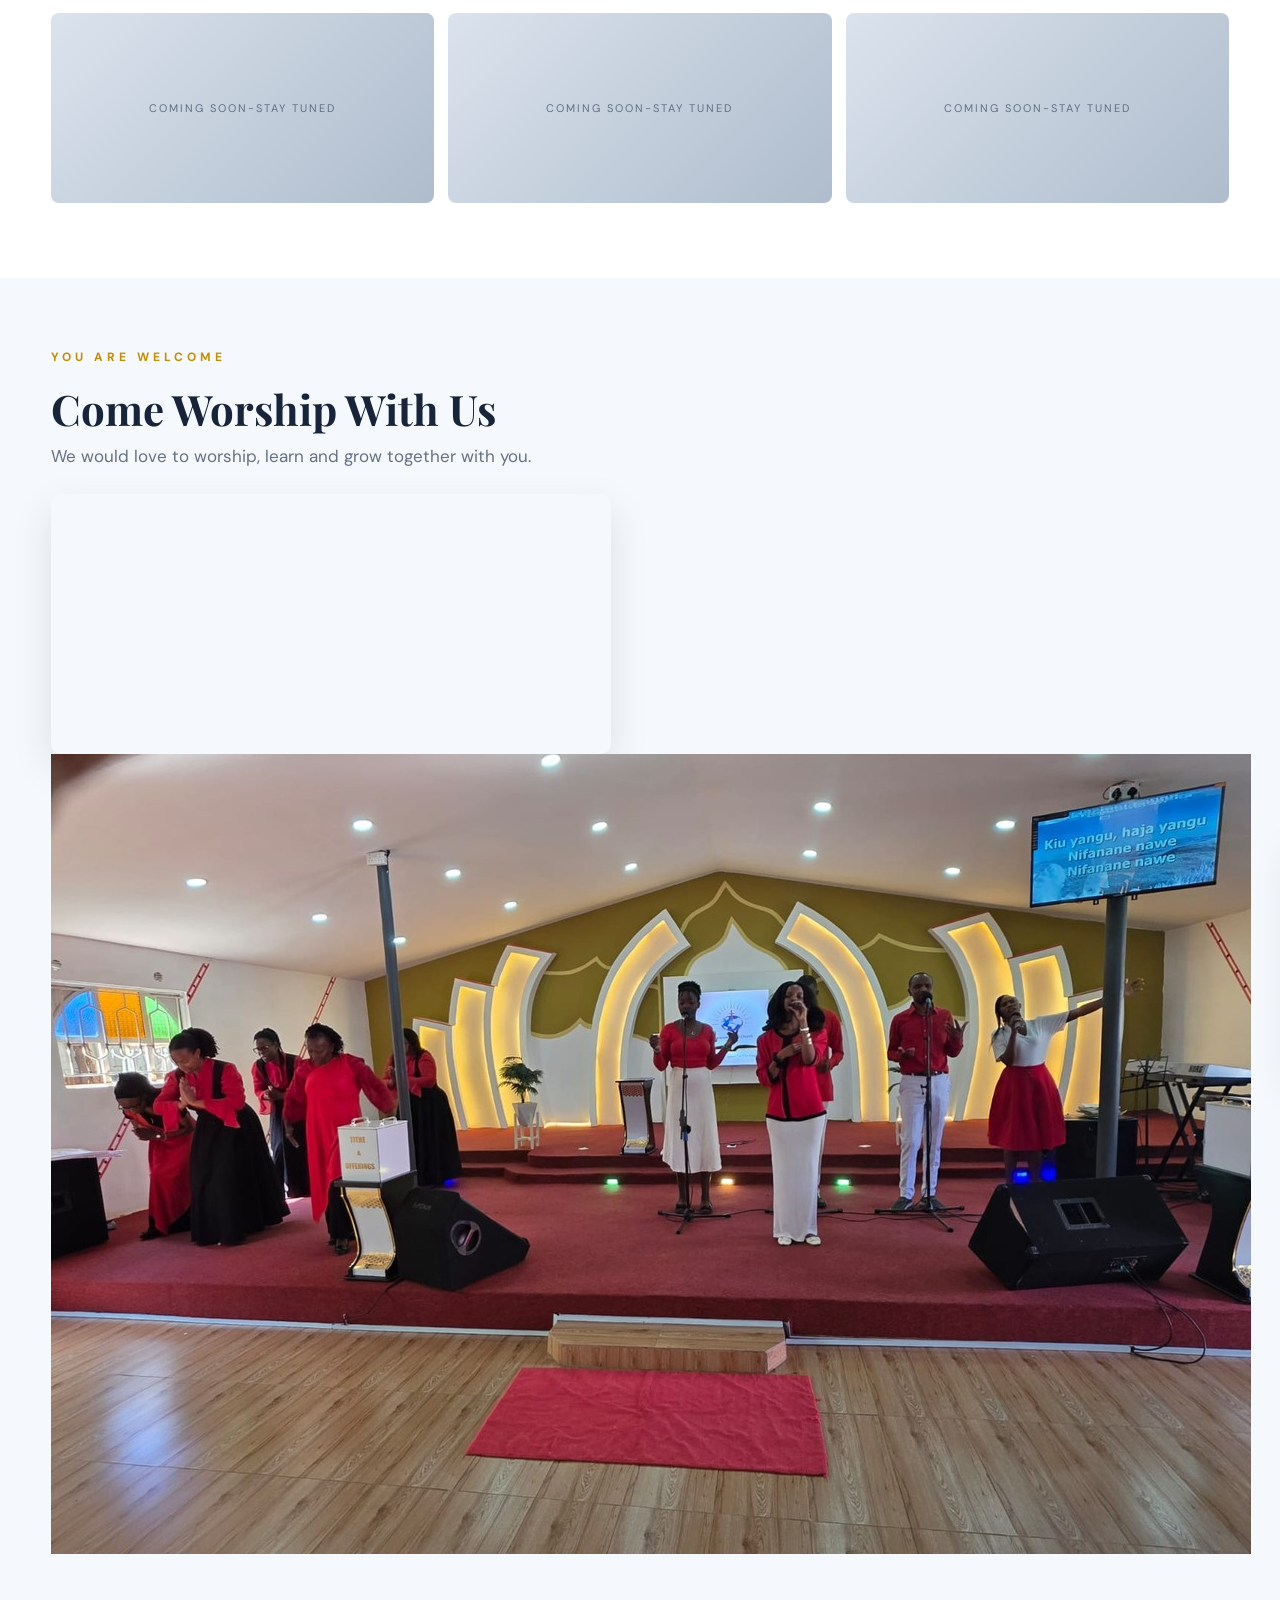
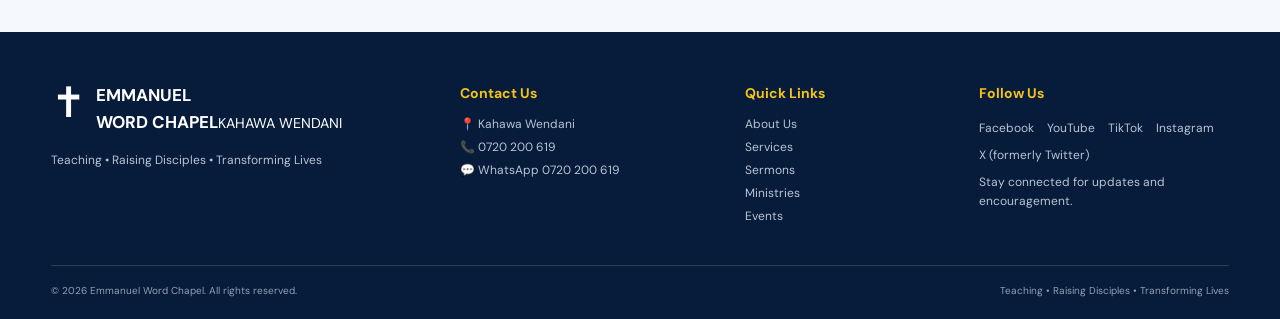
==== commit e6c8589b: "Update index.html Update Motto and Vision" ====
--- a/index.html
+++ b/index.html
@@ -267,10 +267,33 @@
         <p>Emmanuel Word Chapel is a Bible-believing Christian community committed to teaching the Word of God, raising disciples, and transforming lives in our community and beyond.</p>
         <a class="text-link" href="#contact">Learn More About Us →</a>
       </div>
-      <div class="vision-card">
-        <div><span aria-hidden="true">◎</span><div><h3>Our Vision</h3><p>To be a Christ-centered Chapel that transforms lives and impacts our community.</p></div></div>
-        <div><span aria-hidden="true">✝</span><div><h3>Our Mission</h3><p>To teach the Word, build disciples, and reach the world with the Gospel.</p></div></div>
-      </div>
+      
+<div class="vision-card">
+  <div>
+    <span aria-hidden="true">◎</span>
+    <div>
+      <h3>Our Vision</h3>
+      <p>Winning souls and raising disciples.</p>
+    </div>
+  </div>
+
+  <div>
+    <span aria-hidden="true">✝</span>
+    <div>
+      <h3>Our Mission</h3>
+      <p>To fulfil the Great Commission by preaching the Gospel, winning souls, making disciples, and equipping believers for effective Christian service.</p>
+    </div>
+  </div>
+
+  <div>
+    <span aria-hidden="true">🔥</span>
+    <div>
+      <h3>Our Motto</h3>
+      <p>Spend and be spent for the Gospel.</p>
+    </div>
+  </div>
+</div>
+    
       <div class="welcome-image placeholder-image"><div>Come Worship<br>With Us</div><span style="font-size: 32px;">👇🏽</span></div>
     </section>
    
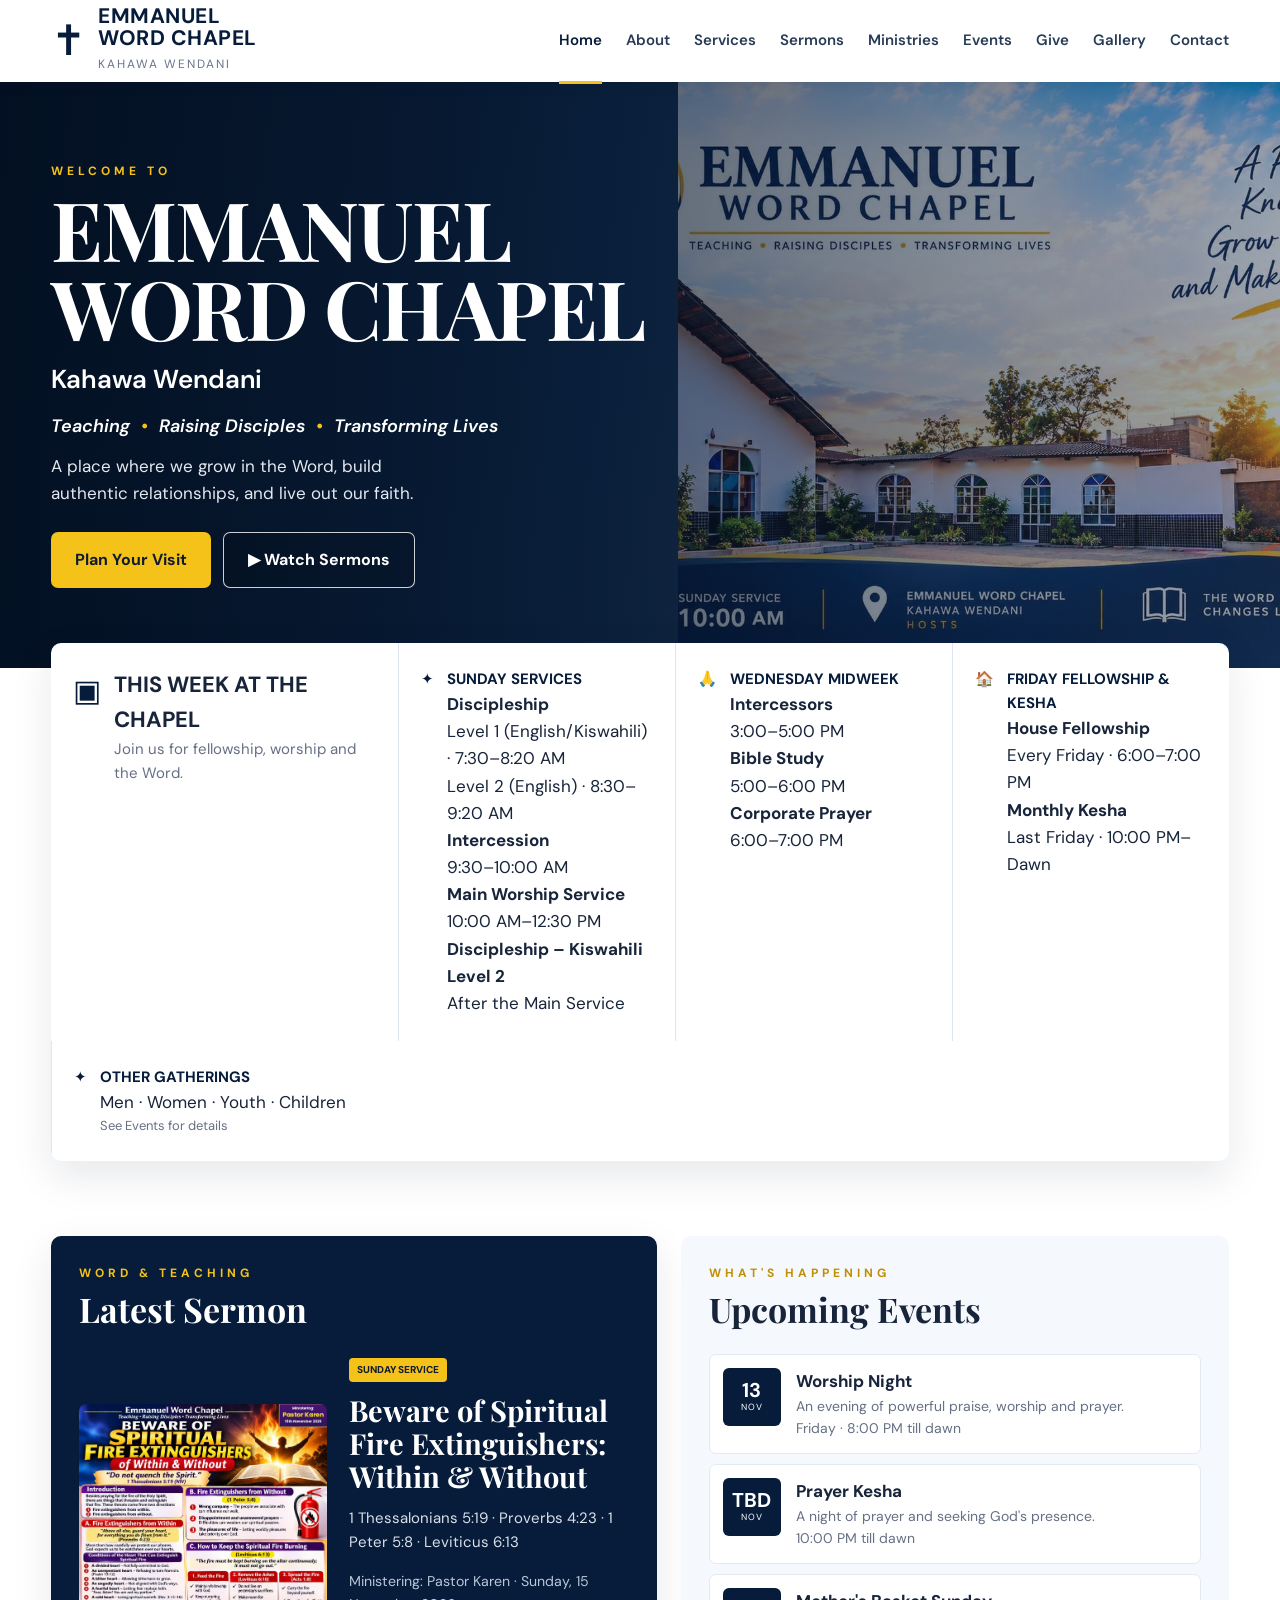
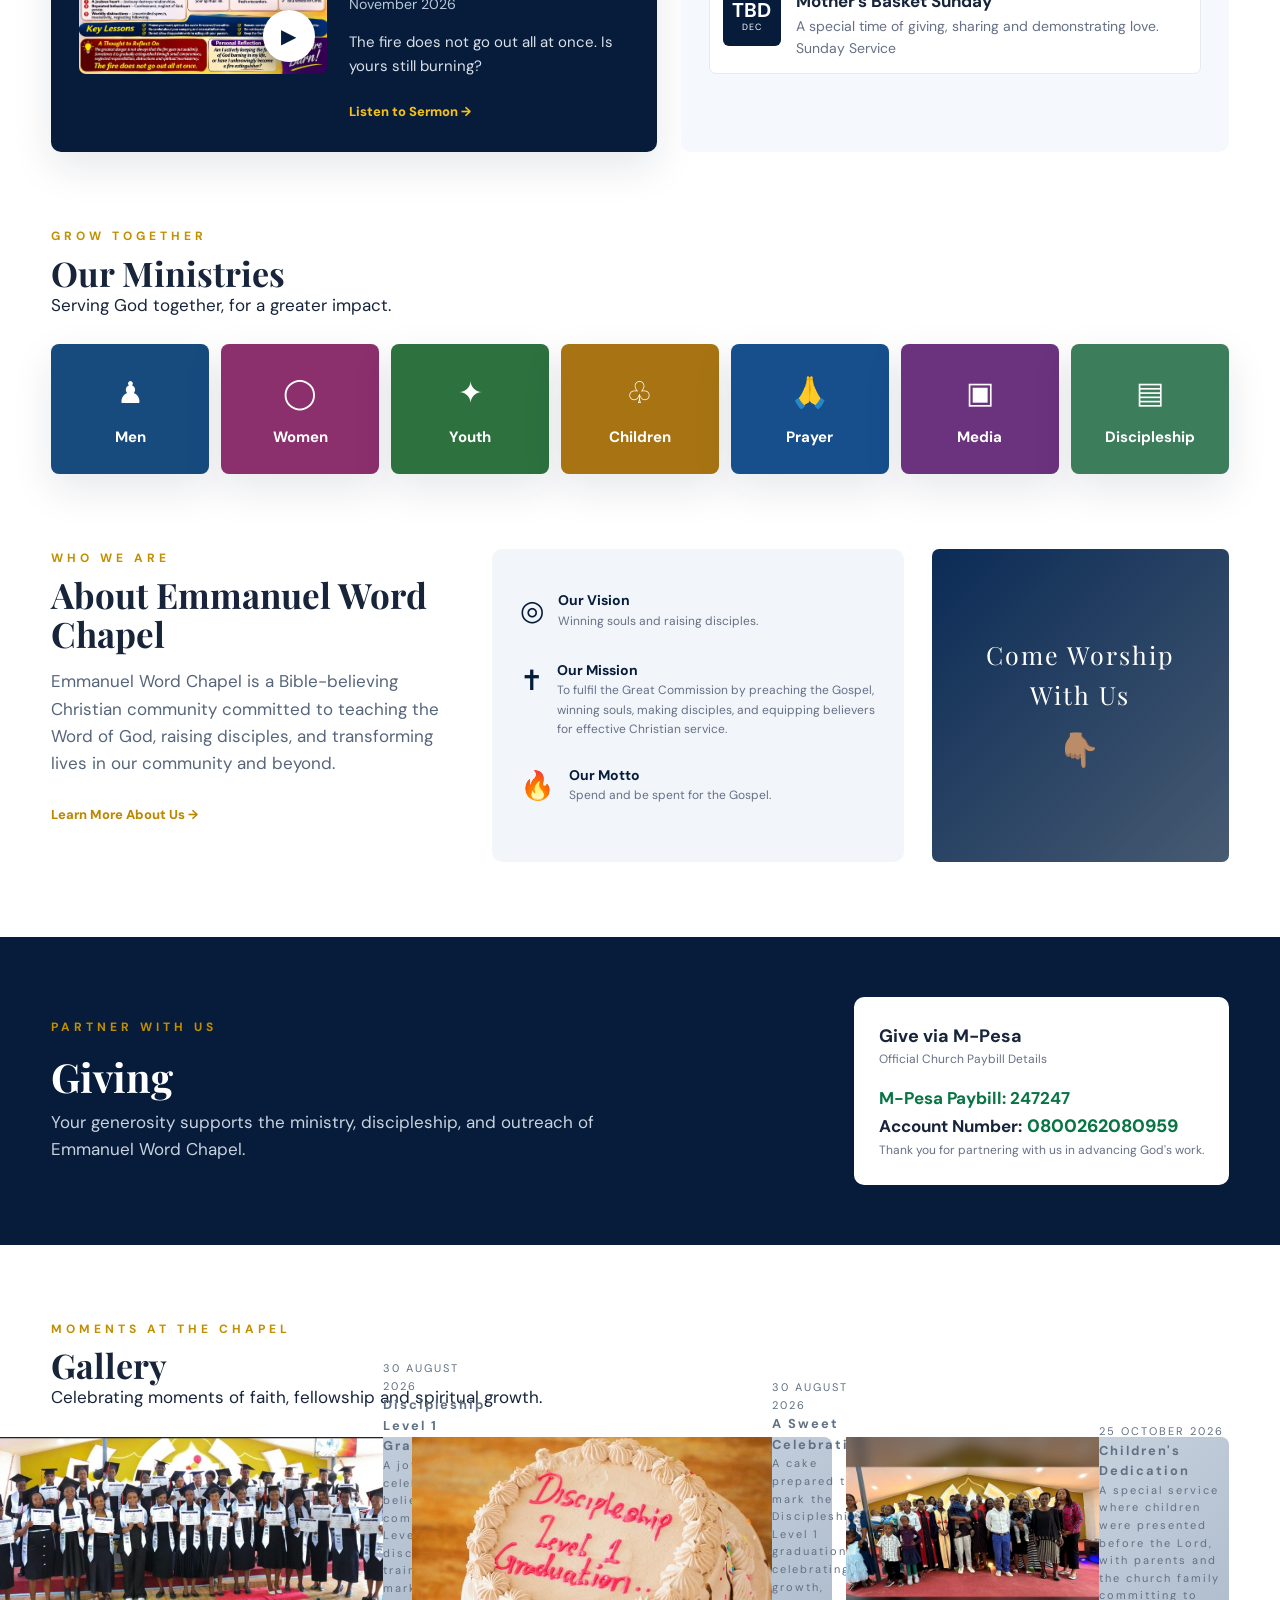
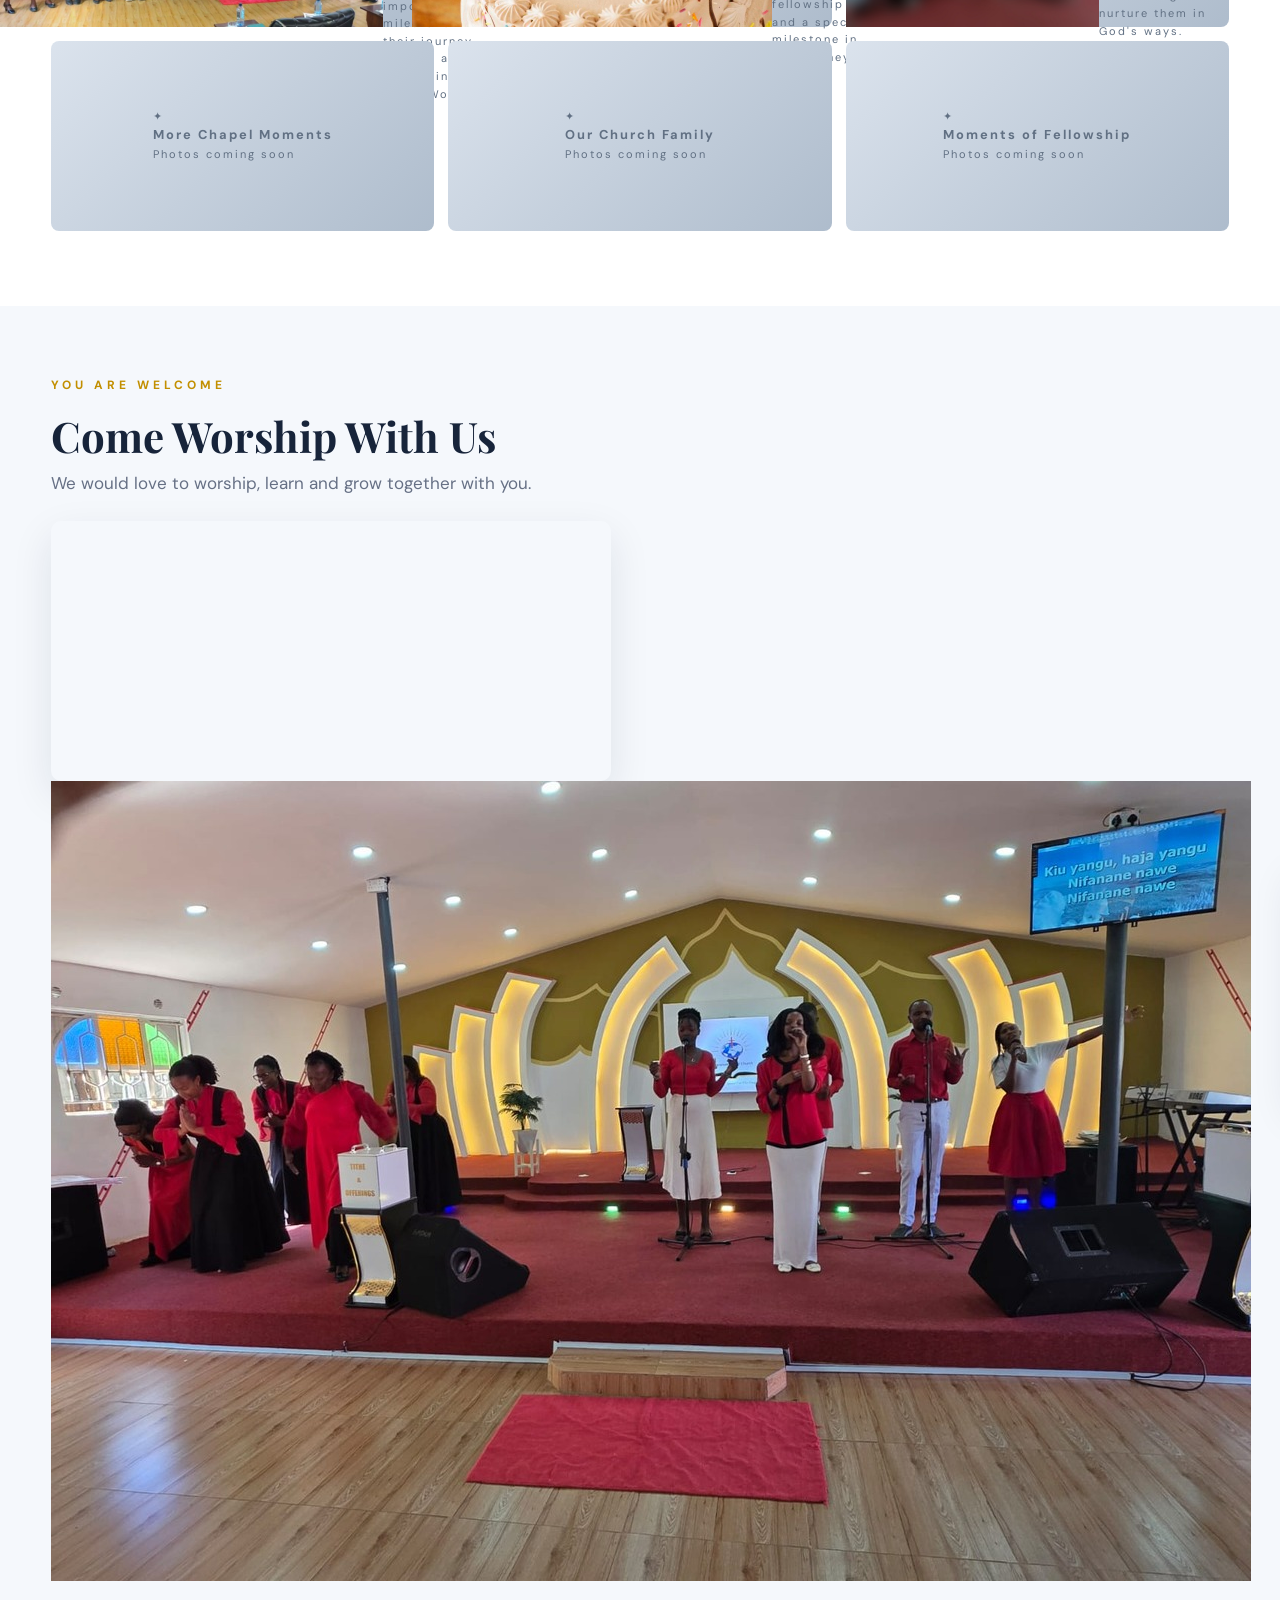
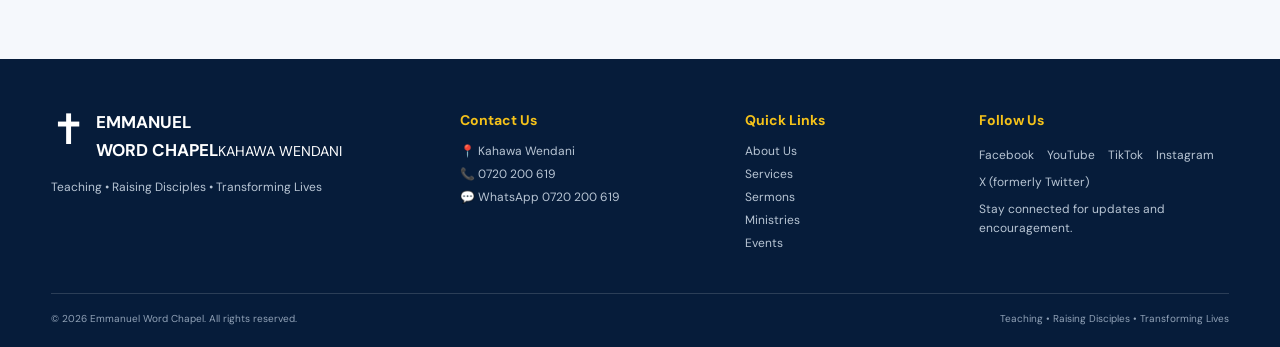
==== commit c6213d21: "Update index.html Update gallery with event captions, dates, and three upcoming photo placeholders." ====
--- a/index.html
+++ b/index.html
@@ -319,22 +319,102 @@
     </p>
   </div>
 </section>
-  
-    <section class="section gallery-section" id="gallery">
-      <div class="section-heading">
-        <p class="eyebrow">MOMENTS AT THE CHAPEL</p>
-        <h2>Gallery</h2>
-      </div>
-      <div class="gallery-grid">
-        <div class="gallery-item"><img src="assets/images/discipleship-level-1-graduation.jpg" alt="Discipleship Level 1 graduates with Rev. Frank and Pastor Karen" loading="lazy" decoding="async"></div>
-        <div class="gallery-item"><img src="assets/images/graduation-cake.jpg" alt="Cake cutting at the Discipleship Level 1 graduation" loading="lazy" decoding="async"></div>
-        <div class="gallery-item"> <img src="assets/images/children-dedication.jpg" alt="Children's dedication group at Emmanuel Word Chapel" loading="lazy" decoding="async"></div>
-        <div class="gallery-item">COMING SOON-STAY TUNED</div>
-        <div class="gallery-item">COMING SOON-STAY TUNED</div>
-        <div class="gallery-item">COMING SOON-STAY TUNED</div>
-      </div>
-    </section>
-
+
+    
+<section class="section gallery-section" id="gallery">
+  <div class="section-heading">
+    <p class="eyebrow">MOMENTS AT THE CHAPEL</p>
+    <h2>Gallery</h2>
+    <p>Celebrating moments of faith, fellowship and spiritual growth.</p>
+  </div>
+
+  <div class="gallery-grid">
+
+    <!-- PHOTO 1: DISCIPLESHIP GRADUATION -->
+    <article class="gallery-item">
+      <img
+        src="assets/images/discipleship-level-1-graduation.jpg"
+        alt="Discipleship Level 1 graduates at Emmanuel Word Chapel"
+        loading="lazy"
+        decoding="async">
+
+      <div class="gallery-caption">
+        <span class="gallery-date">30 AUGUST 2026</span>
+        <h3>Discipleship Level 1 Graduation</h3>
+        <p>
+          A joyful celebration as believers completed Level 1
+          discipleship training, marking an important milestone
+          in their journey of faith and growth in God's Word.
+        </p>
+      </div>
+    </article>
+
+    <!-- PHOTO 2: GRADUATION CAKE -->
+    <article class="gallery-item">
+      <img
+        src="assets/images/graduation-cake.jpg"
+        alt="Graduation cake at Emmanuel Word Chapel"
+        loading="lazy"
+        decoding="async">
+
+      <div class="gallery-caption">
+        <span class="gallery-date">30 AUGUST 2026</span>
+        <h3>A Sweet Celebration</h3>
+        <p>
+          A cake prepared to mark the Discipleship Level 1
+          graduation, celebrating growth, fellowship and
+          a special milestone in the journey of faith.
+        </p>
+      </div>
+    </article>
+
+    <!-- PHOTO 3: CHILDREN'S DEDICATION -->
+    <article class="gallery-item">
+      <img
+        src="assets/images/children-dedication.jpg"
+        alt="Children's dedication at Emmanuel Word Chapel"
+        loading="lazy"
+        decoding="async">
+
+      <div class="gallery-caption">
+        <span class="gallery-date">25 OCTOBER 2026</span>
+        <h3>Children's Dedication</h3>
+        <p>
+          A special service where children were presented
+          before the Lord, with parents and the church family
+          committing to nurture them in God's ways.
+        </p>
+      </div>
+    </article>
+
+    <!-- PHOTO 4: RESERVED -->
+    <div class="gallery-item gallery-placeholder">
+      <div class="placeholder-content">
+        <span>✦</span>
+        <h3>More Chapel Moments</h3>
+        <p>Photos coming soon</p>
+      </div>
+    </div>
+
+    <!-- PHOTO 5: RESERVED -->
+    <div class="gallery-item gallery-placeholder">
+      <div class="placeholder-content">
+        <span>✦</span>
+        <h3>Our Church Family</h3>
+        <p>Photos coming soon</p>
+      </div>
+    </div>
+
+    <!-- PHOTO 6: RESERVED -->
+    <div class="gallery-item gallery-placeholder">
+      <div class="placeholder-content">
+        <span>✦</span>
+        <h3>Moments of Fellowship</h3>
+        <p>Photos coming soon</p>
+      </div>
+    </div>
+  </div>
+</section>
     <section class="visit-section" id="contact">
       <div>
         <p class="eyebrow">YOU ARE WELCOME</p>
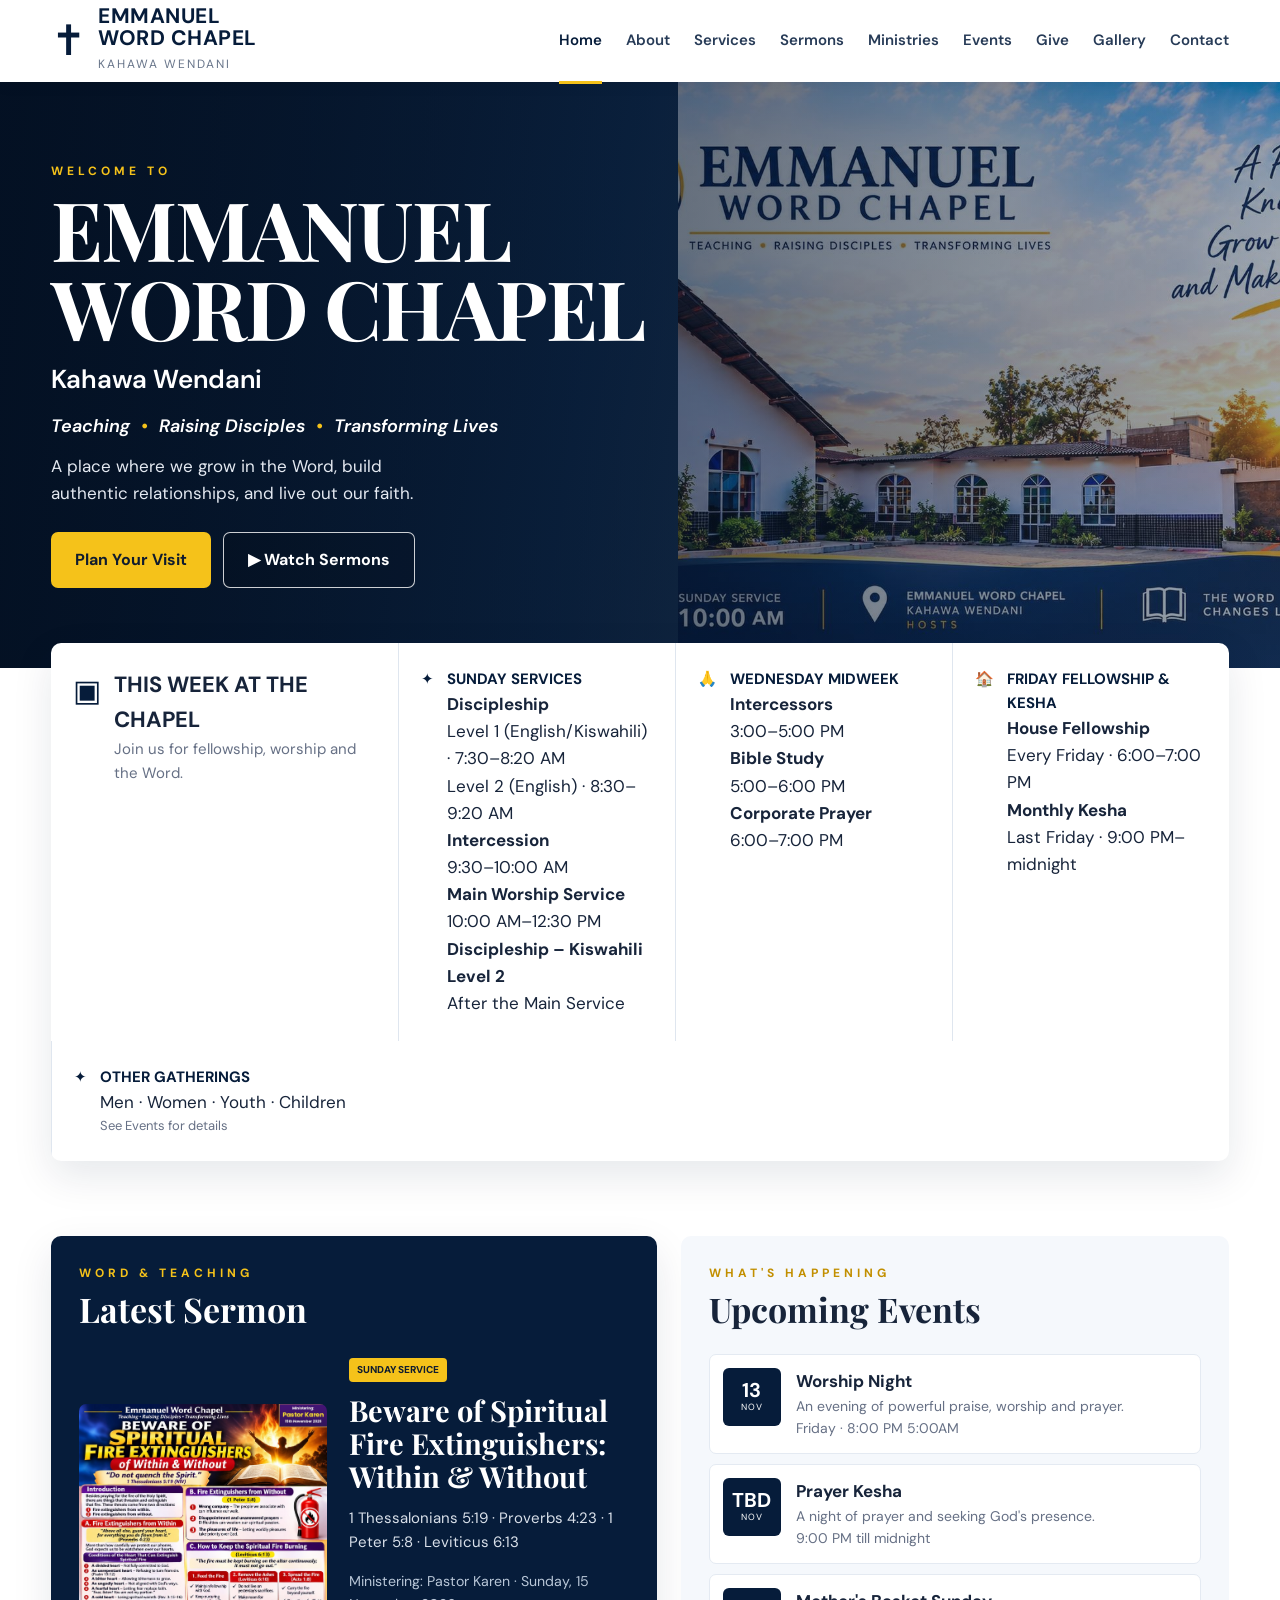
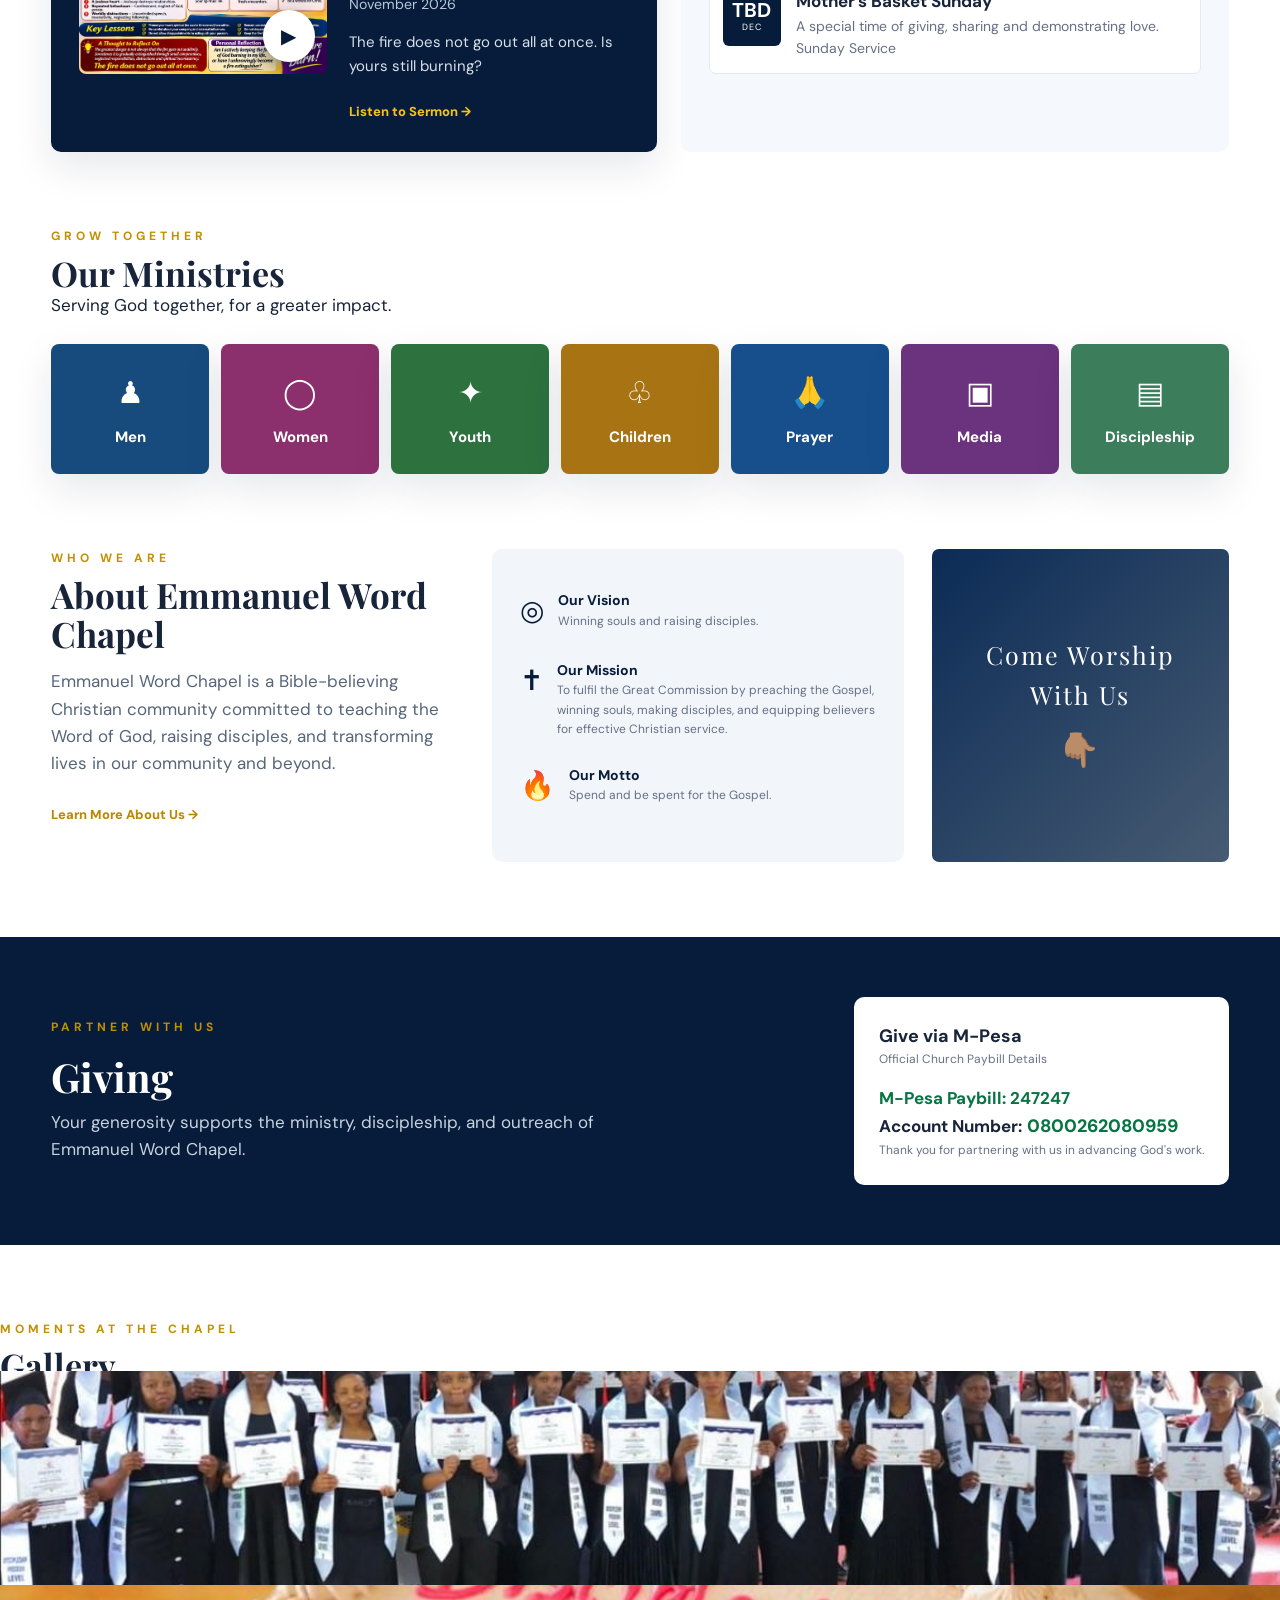
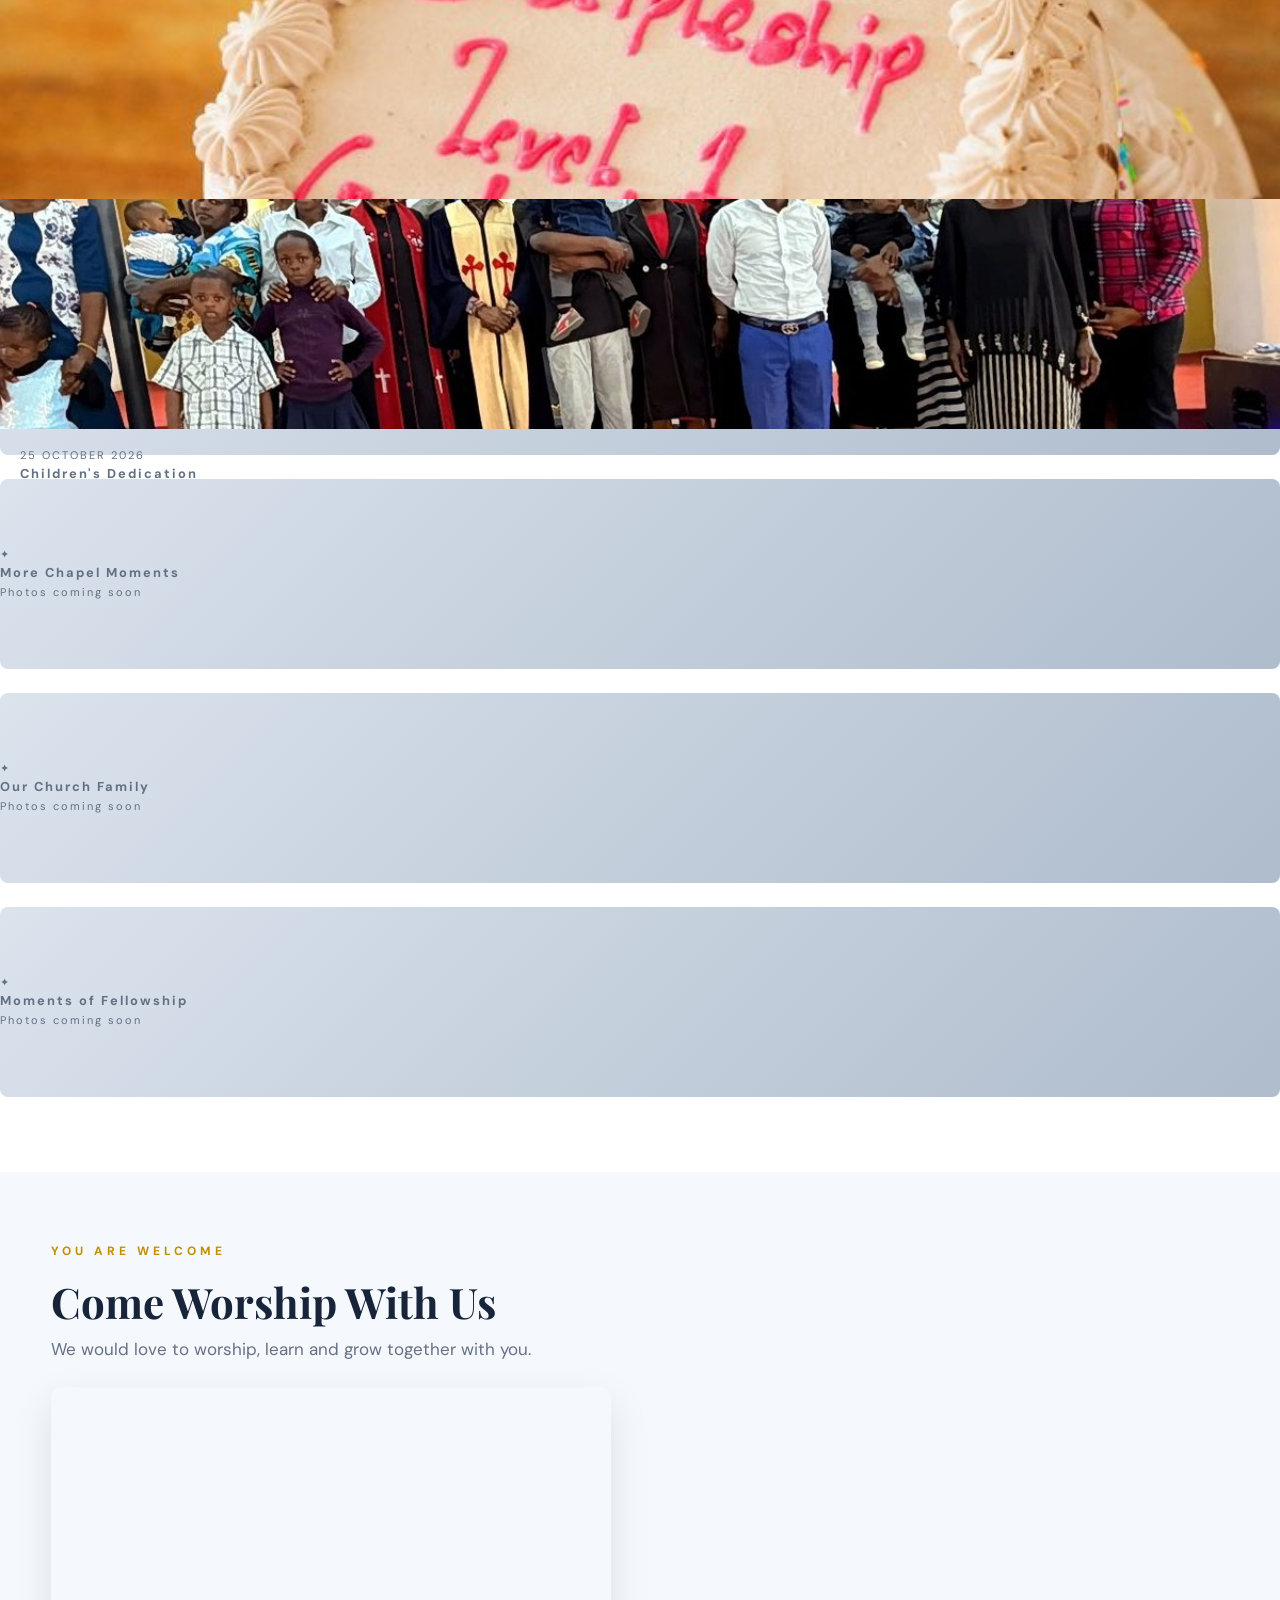
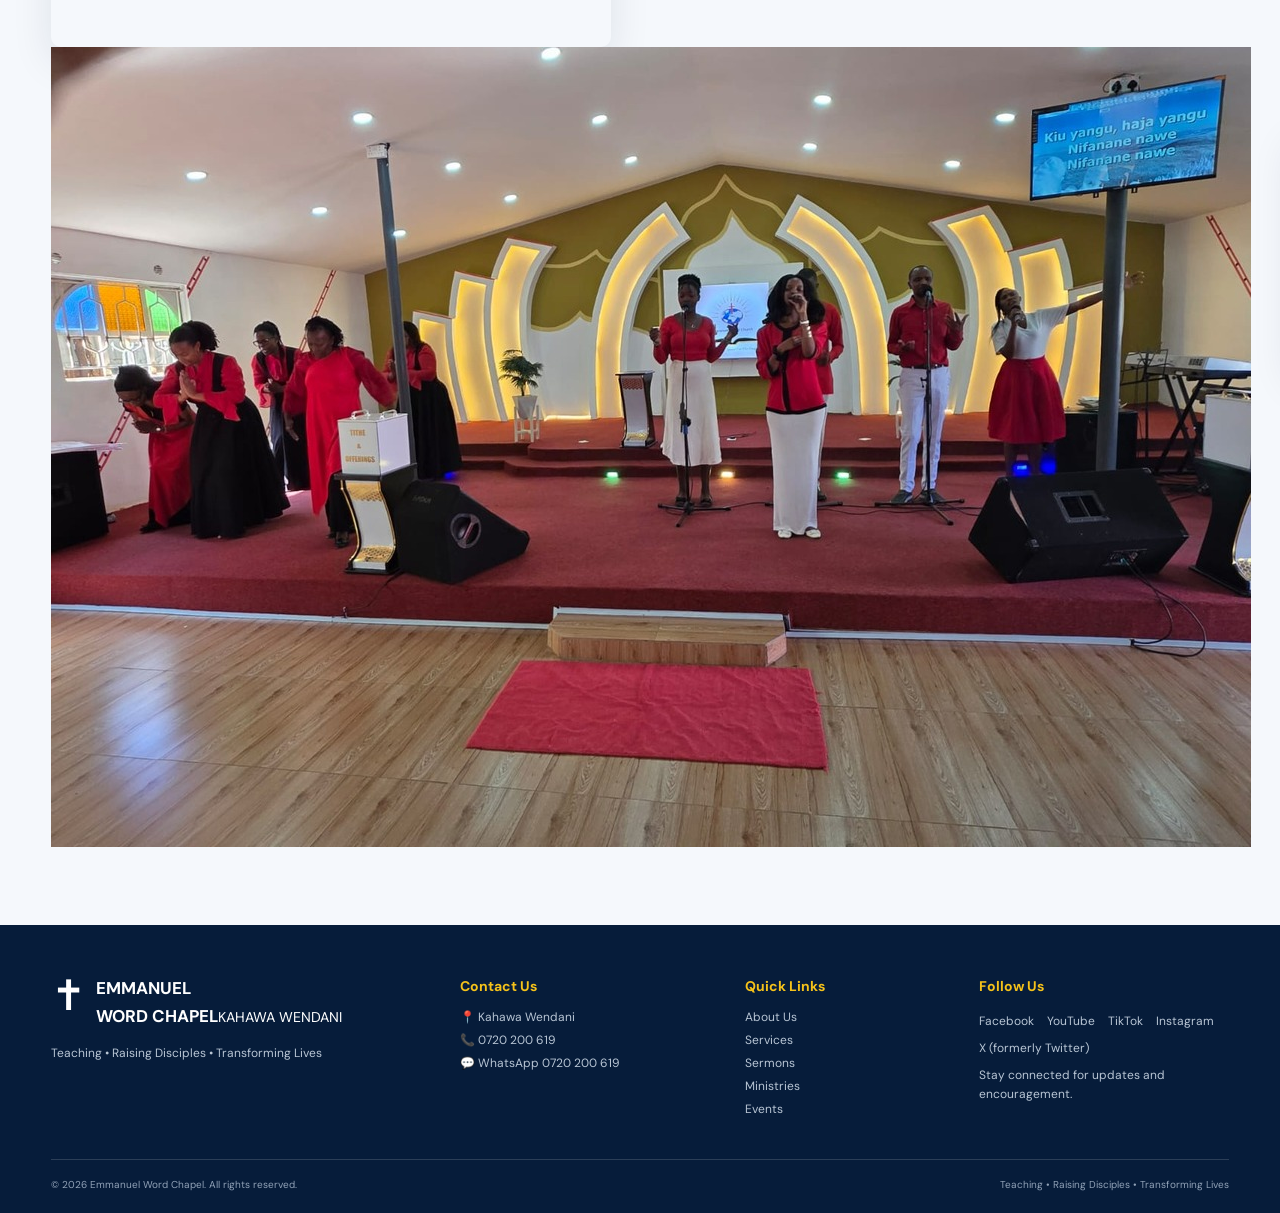
==== commit 09968a39: "Update index.html" ====
--- a/index.html
+++ b/index.html
@@ -150,7 +150,7 @@
     </p>
     <p>
       <b>Monthly Kesha</b><br>
-      Last Friday · 10:00 PM–Dawn
+      Last Friday · 9:00 PM–midnight
     </p>
   </div>
 </div>
@@ -213,7 +213,7 @@
     <div>
       <h3>Worship Night</h3>
       <p>An evening of powerful praise, worship and prayer.</p>
-      <small>Friday · 8:00 PM till dawn</small>
+      <small>Friday · 8:00 PM 5:00AM</small>
     </div>
   </article>
         
@@ -225,7 +225,7 @@
     <div>
       <h3>Prayer Kesha</h3>
       <p>A night of prayer and seeking God's presence.</p>
-      <small>10:00 PM till dawn</small>
+      <small>9:00 PM till midnight</small>
     </div>
   </article>
         
--- a/style.css
+++ b/style.css
@@ -84,3 +84,5 @@
 /* Make M-Pesa account number clearly visible */.give-box p strong {color: #17243a;}.give-box .mpesa-account {color: #087443; !important;font-weight: 800;font-size: 18px;}
 /* Improve Sunday Services spacing and readability */.sunday-schedule {display: flex;flex-direction: column;gap: 12px;}.sunday-schedule > strong {display: block;margin-bottom: 4px;}.sunday-schedule p { margin: 0;line-height: 1.7;font-size: 14px;}.sunday-schedule p b {display: inline-block;margin-bottom: 2px;color: #17243a;}
 /* Improve Sunday Services font size */.sunday-schedule strong {font-size: 16px;font-weight: 800;}.sunday-schedule p {font-size: 14px;line-height: 1.6;}.sunday-schedule p b {font-size: 15px;font-weight: 700;}
+
+/* CHURCH PHOTO GALLERY */ .gallery-section { width: 100%; box-sizing: border-box; } .gallery-grid { display: grid !important; grid-template-columns: minmax(0, 1fr) !important; width: 100%; gap: 24px; } .gallery-item { display: flex !important; flex-direction: column !important; align-items: stretch !important; width: 100%; min-width: 0; box-sizing: border-box; } .gallery-item img { display: block; width: 100% !important; max-width: 100%; height: 230px; object-fit: cover; } .gallery-caption { display: block !important; width: 100% !important; min-width: 0; box-sizing: border-box; padding: 18px 20px; } .gallery-caption h3, .gallery-caption p { width: 100%; overflow-wrap: break-word; white-space: normal; } .gallery-placeholder { width: 100%; min-width: 0; box-sizing: border-box; }
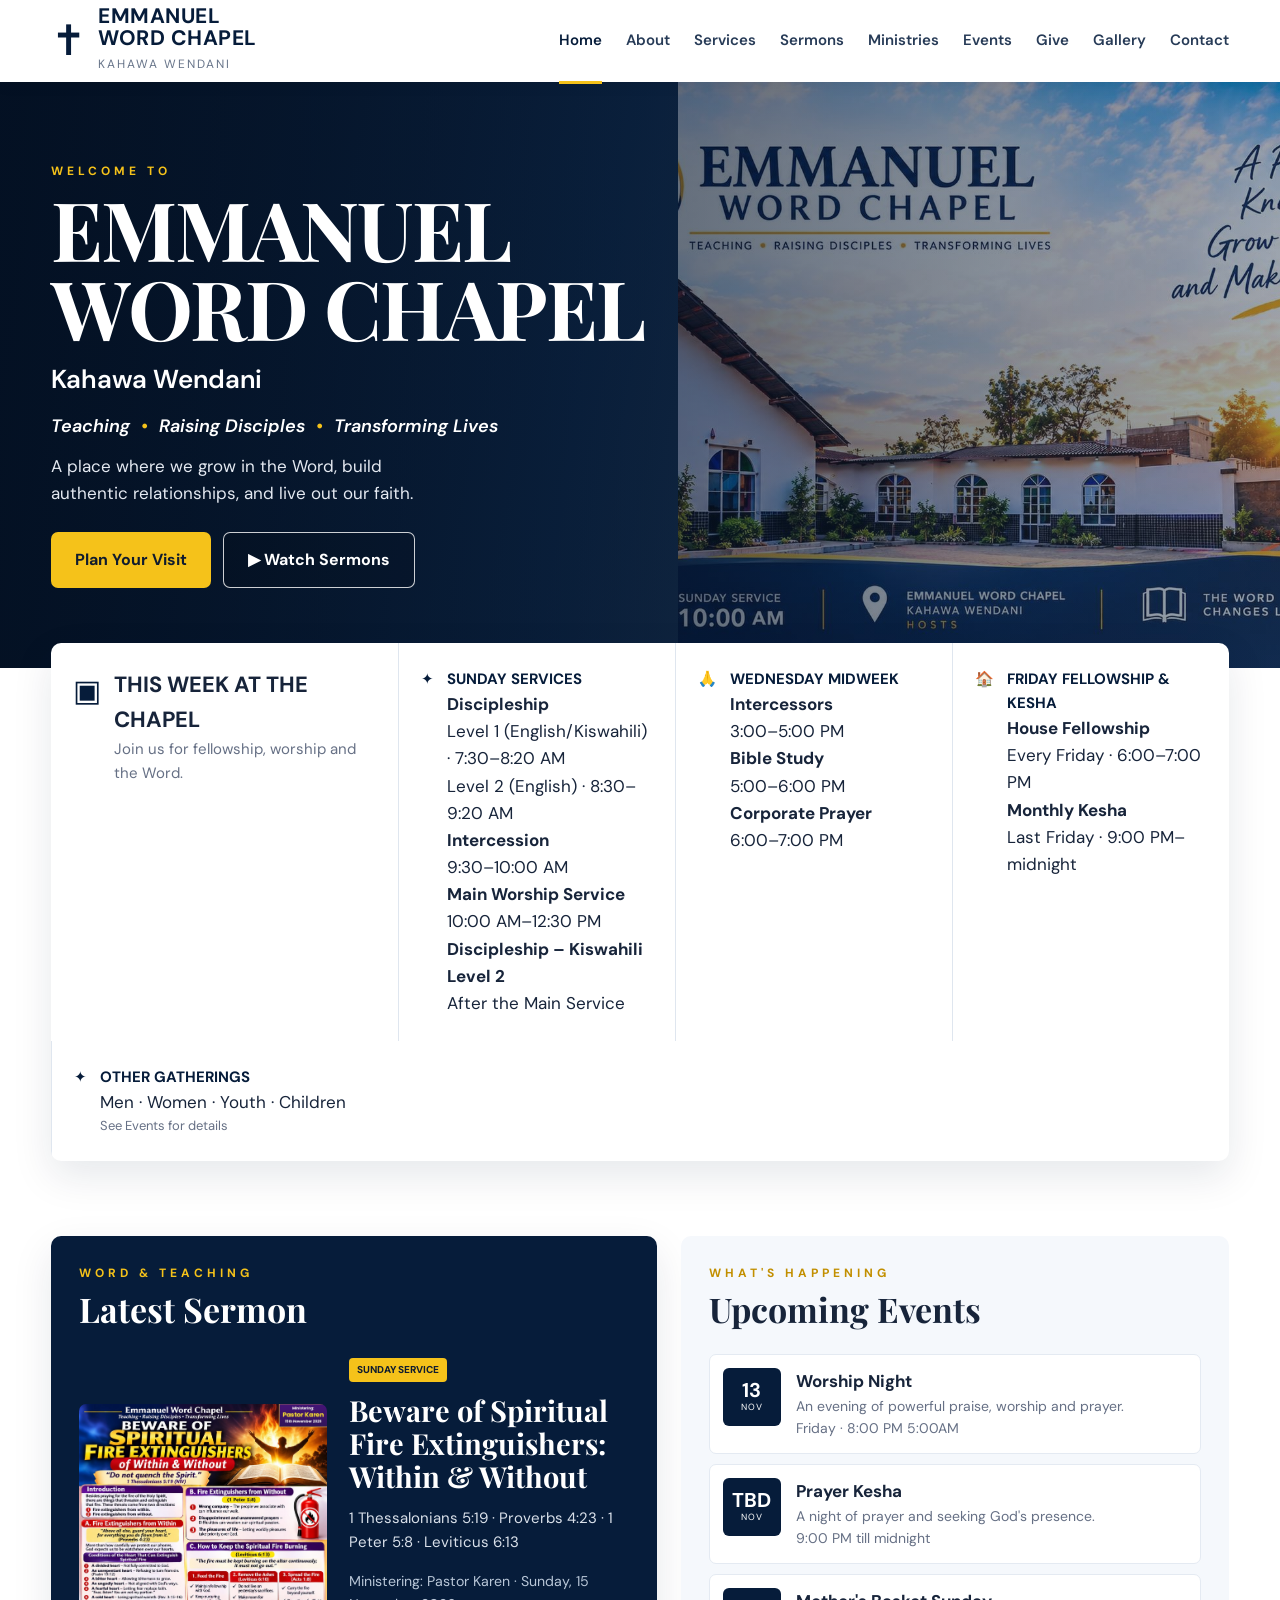
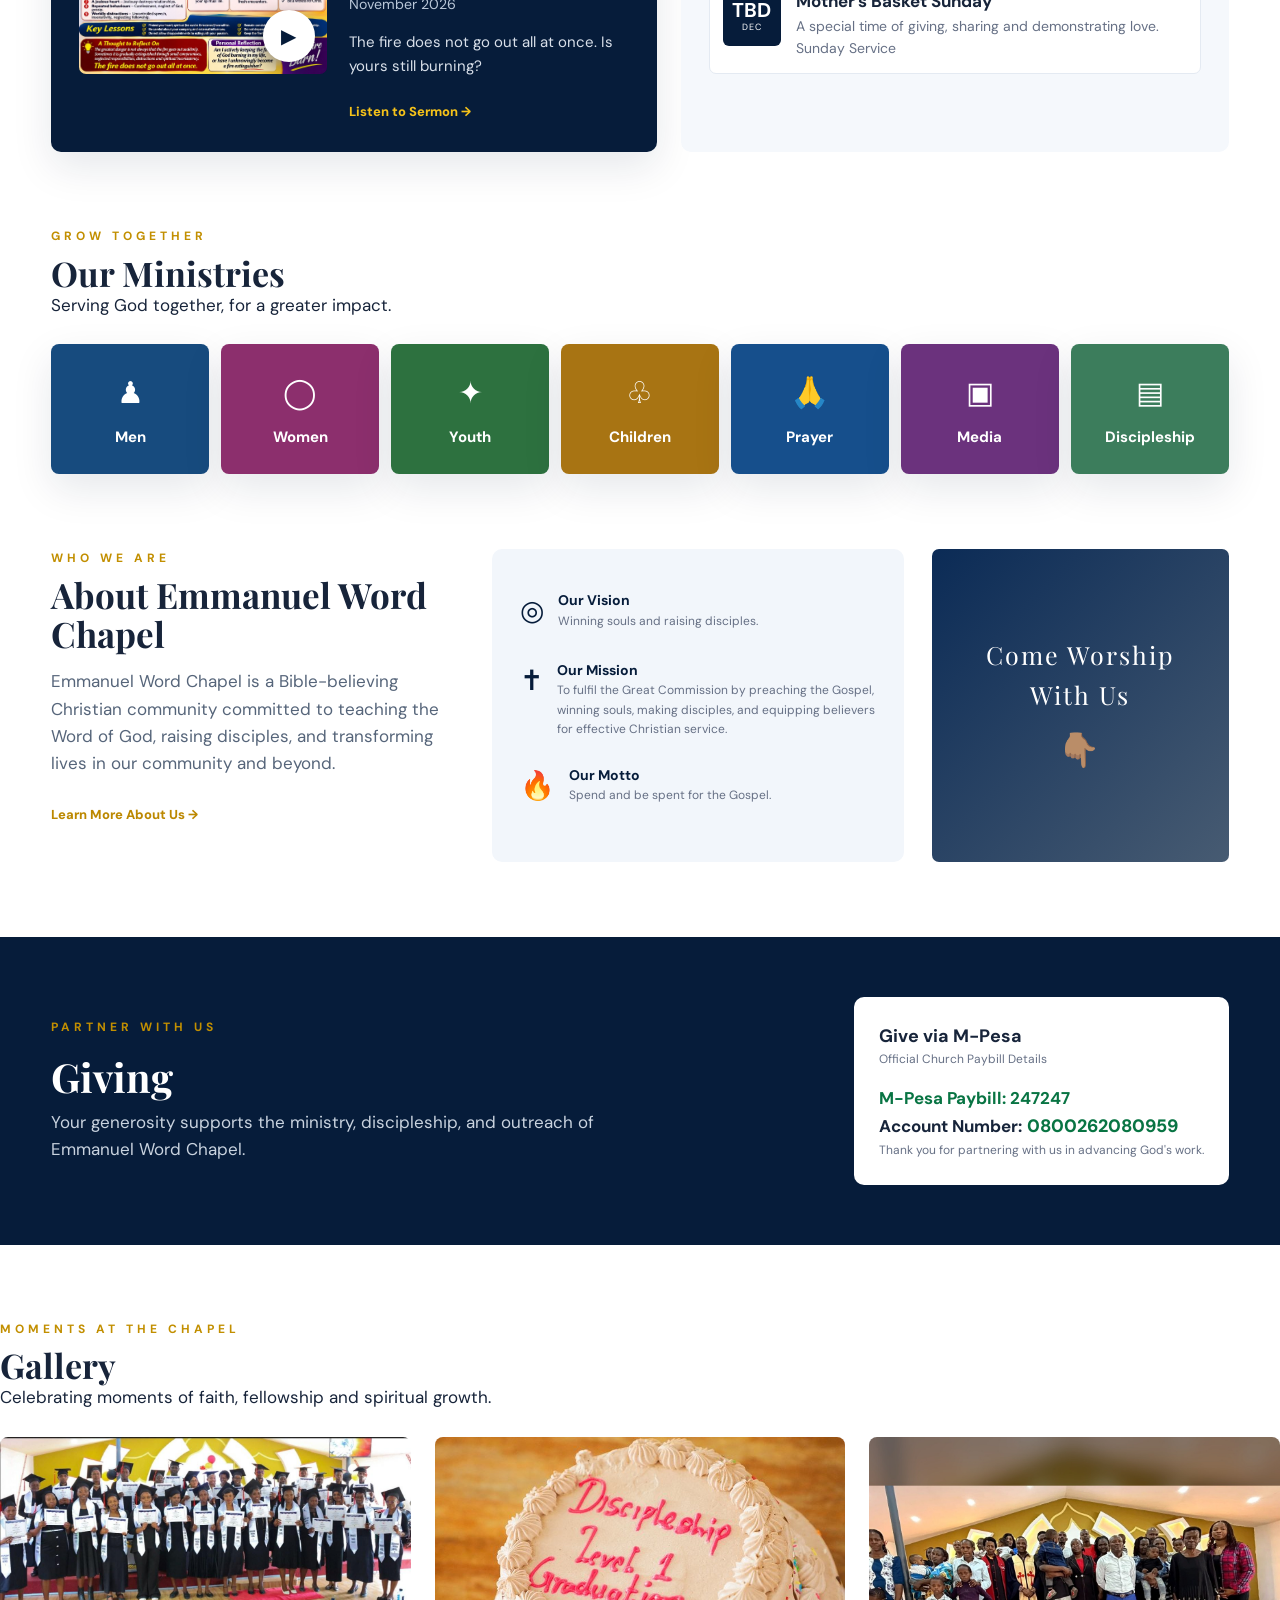
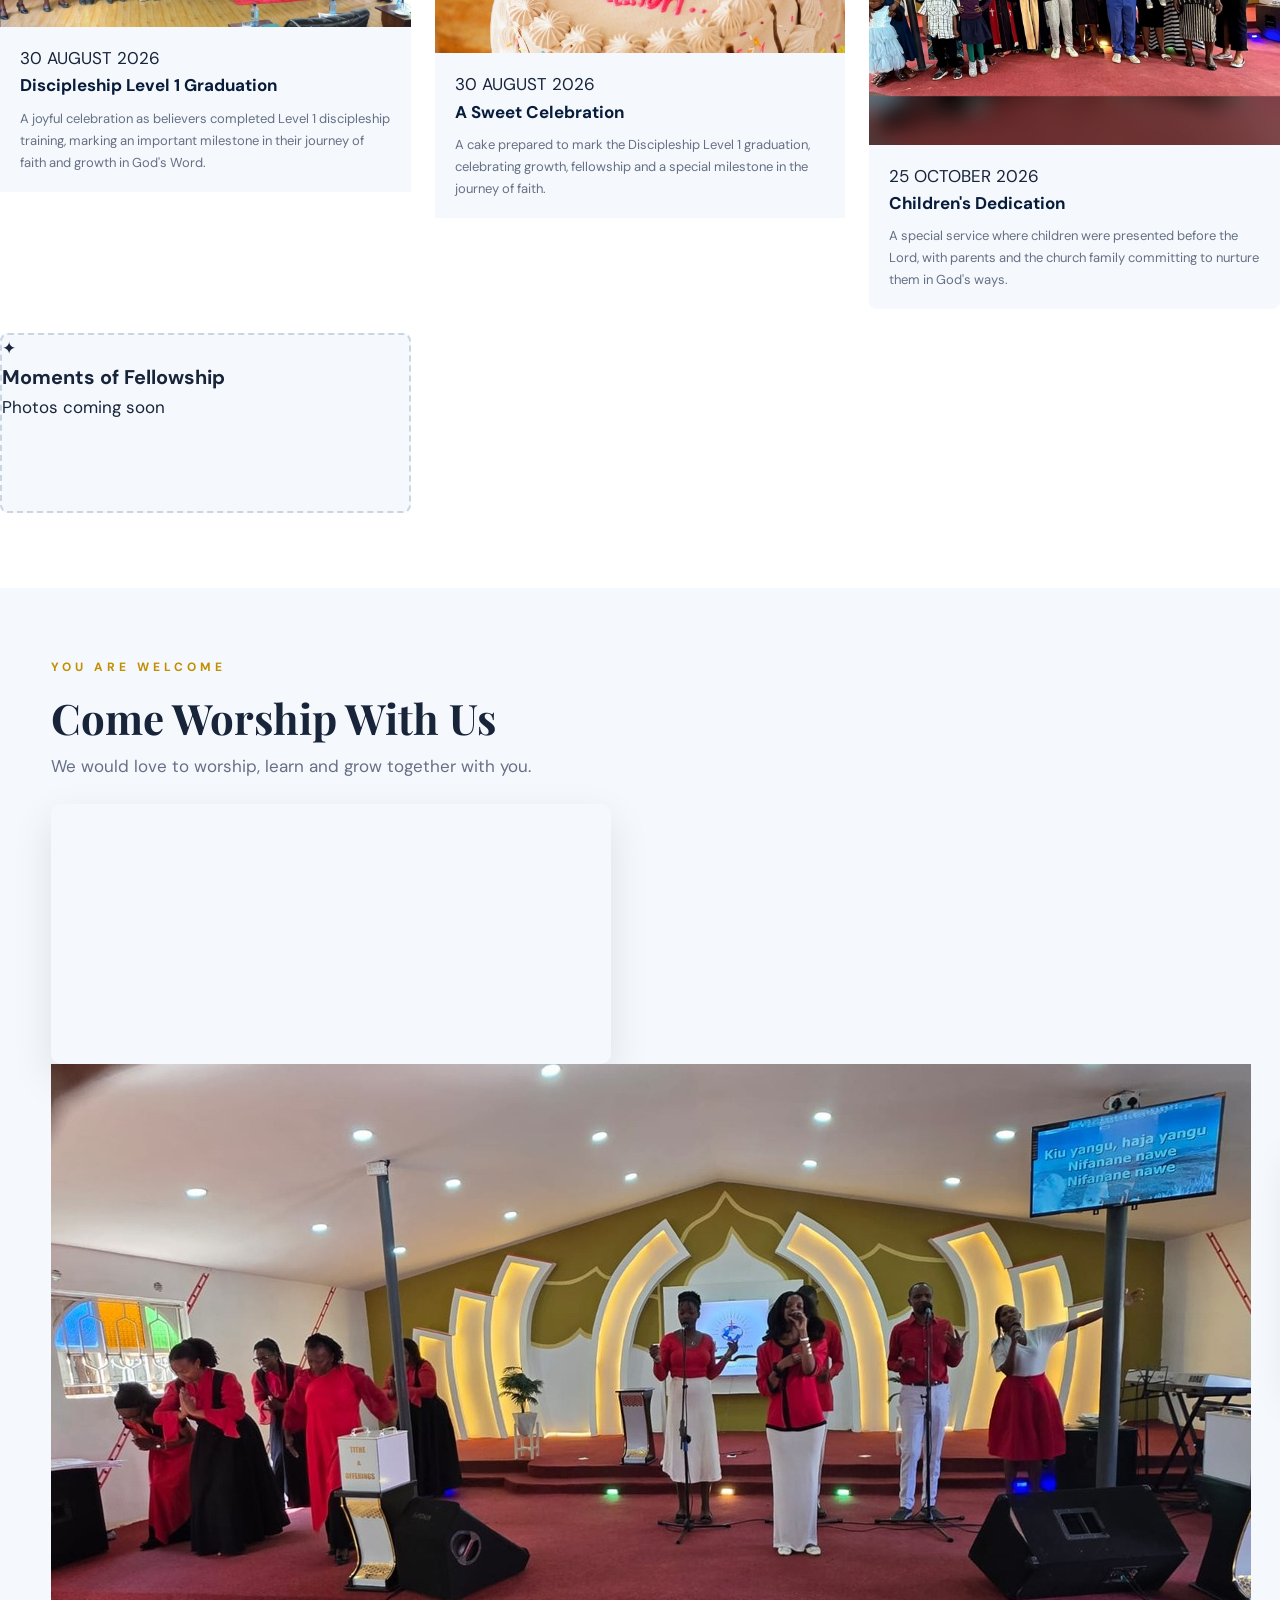
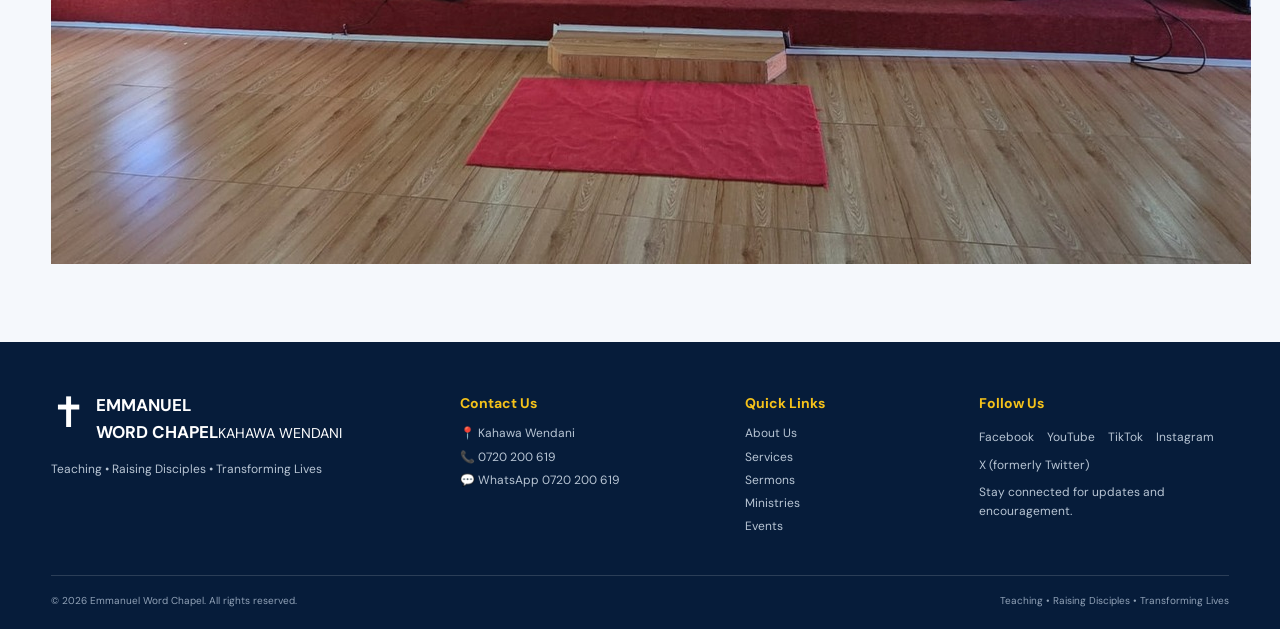
==== commit ef0c98f6: "Update index.html" ====
--- a/index.html
+++ b/index.html
@@ -391,24 +391,6 @@
     <div class="gallery-item gallery-placeholder">
       <div class="placeholder-content">
         <span>✦</span>
-        <h3>More Chapel Moments</h3>
-        <p>Photos coming soon</p>
-      </div>
-    </div>
-
-    <!-- PHOTO 5: RESERVED -->
-    <div class="gallery-item gallery-placeholder">
-      <div class="placeholder-content">
-        <span>✦</span>
-        <h3>Our Church Family</h3>
-        <p>Photos coming soon</p>
-      </div>
-    </div>
-
-    <!-- PHOTO 6: RESERVED -->
-    <div class="gallery-item gallery-placeholder">
-      <div class="placeholder-content">
-        <span>✦</span>
         <h3>Moments of Fellowship</h3>
         <p>Photos coming soon</p>
       </div>
--- a/style.css
+++ b/style.css
@@ -72,8 +72,7 @@
 .ministry-grid{display:grid;grid-template-columns:repeat(7,1fr);gap:12px}.ministry-card{min-height:130px;border-radius:8px;color:#fff;display:flex;flex-direction:column;align-items:center;justify-content:center;gap:8px;font-size:15px;box-shadow:var(--shadow);transition:.2s}.ministry-card:hover{transform:translateY(-4px)}.ministry-card span{font-size:30px}.m1{background:#174b7e}.m2{background:#8c2f6d}.m3{background:#2d713f}.m4{background:#a87413}.m5{background:#164f8c}.m6{background:#6b327d}.m7{background:#3c7d5c}
 .about-grid{display:grid;grid-template-columns:1fr 1fr .72fr;gap:28px;align-items:stretch}.about-copy p:not(.eyebrow){color:#56657a;margin:15px 0 20px}.about-copy h2{font-family:"Playfair Display",serif;font-size:35px;line-height:1.1}.vision-card{background:#f2f6fb;border-radius:10px;padding:28px}.vision-card>div{display:flex;gap:14px;margin:12px 0 25px}.vision-card>div>span{font-size:28px;color:var(--navy)}.vision-card h3{font-size:14px;color:var(--navy)}.vision-card p{font-size:12px;color:var(--muted)}.welcome-image{min-height:260px;flex-direction:column;gap:10px;background:linear-gradient(135deg,#0b2b56,#475b72)}.welcome-image div{font-family:"Playfair Display",serif;font-size:25px;text-align:center;color:#fff}
 .give-section{background:var(--navy);color:#fff;padding:60px max(4%,calc((100% - 1200px)/2));display:flex;justify-content:space-between;gap:30px;align-items:center}.give-section h2{font-family:"Playfair Display",serif;font-size:40px}.give-section p:not(.eyebrow){max-width:600px;color:#c9d3df}.give-box{background:#fff;color:var(--text);padding:25px;border-radius:10px;min-width:300px}.give-box h3{font-size:18px}.muted{color:var(--muted)!important;font-size:12px!important}.mpesa-number{display:block;margin-top:15px;color:#087443}
-.gallery-grid{display:grid;grid-template-columns:repeat(3,1fr);gap:14px}.gallery-item{height:190px;border-radius:8px;background:linear-gradient(135deg,#dbe3ed,#aebccc);display:flex;align-items:center;justify-content:center;color:#617083;font-size:11px;letter-spacing:2px}
-.gallery-item img { width: 100%;height:100%;object-fit: cover;display: block;}
+
 .visit-section{padding:70px max(4%,calc((100% - 1200px)/2));background:#f5f8fc;display:flex;justify-content:space-between;align-items:center;gap:40px}.visit-section h2{font-family:"Playfair Display",serif;font-size:42px}.visit-section>div>p:not(.eyebrow){color:var(--muted)}.contact-card{background:#fff;border-radius:10px;padding:27px;min-width:330px;box-shadow:var(--shadow)}.contact-card h3{color:var(--navy);margin-bottom:10px}.contact-card p{font-size:14px}.contact-actions{display:flex;gap:10px;margin-top:15px}
 footer{background:#061c3a;color:#fff;padding:50px max(4%,calc((100% - 1200px)/2)) 20px}.footer-main{display:grid;grid-template-columns:1.5fr 1fr .8fr 1fr;gap:35px;padding-bottom:35px}.footer-brand{display:flex;flex-wrap:wrap;align-content:flex-start;gap:10px}.footer-brand .brand-mark{color:#fff}.footer-brand p{width:100%;font-size:11px;color:#aebed0}.footer-main h3{font-size:14px;margin-bottom:10px;color:var(--gold)}.footer-main p,.footer-main a{display:block;font-size:12px;color:#b8c5d4;margin:4px 0}.footer-main a:hover{color:#fff}.socials a{display:inline-block;margin-right:10px}.footer-bottom{border-top:1px solid rgba(255,255,255,.15);padding-top:17px;display:flex;justify-content:space-between;font-size:10px;color:#91a2b7}
 @media(max-width:1050px){.brand{min-width:auto}.nav{gap:12px}.ministry-grid{grid-template-columns:repeat(4,1fr)}.week-strip{grid-template-columns:1fr 1fr}.schedule-card:nth-child(3){border-left:0;border-top:1px solid var(--line)}.schedule-card:nth-child(4){border-top:1px solid var(--line)}.about-grid{grid-template-columns:1fr 1fr}.welcome-image{grid-column:1/-1}}
@@ -85,4 +84,18 @@
 /* Improve Sunday Services spacing and readability */.sunday-schedule {display: flex;flex-direction: column;gap: 12px;}.sunday-schedule > strong {display: block;margin-bottom: 4px;}.sunday-schedule p { margin: 0;line-height: 1.7;font-size: 14px;}.sunday-schedule p b {display: inline-block;margin-bottom: 2px;color: #17243a;}
 /* Improve Sunday Services font size */.sunday-schedule strong {font-size: 16px;font-weight: 800;}.sunday-schedule p {font-size: 14px;line-height: 1.6;}.sunday-schedule p b {font-size: 15px;font-weight: 700;}
 
-/* CHURCH PHOTO GALLERY */ .gallery-section { width: 100%; box-sizing: border-box; } .gallery-grid { display: grid !important; grid-template-columns: minmax(0, 1fr) !important; width: 100%; gap: 24px; } .gallery-item { display: flex !important; flex-direction: column !important; align-items: stretch !important; width: 100%; min-width: 0; box-sizing: border-box; } .gallery-item img { display: block; width: 100% !important; max-width: 100%; height: 230px; object-fit: cover; } .gallery-caption { display: block !important; width: 100% !important; min-width: 0; box-sizing: border-box; padding: 18px 20px; } .gallery-caption h3, .gallery-caption p { width: 100%; overflow-wrap: break-word; white-space: normal; } .gallery-placeholder { width: 100%; min-width: 0; box-sizing: border-box; }
+/* CHURCH PHOTO GALLERY */
+.gallery-section { width: 100%; box-sizing: border-box; }
+.gallery-grid { display: grid; grid-template-columns: repeat(3, minmax(0, 1fr)); width: 100%; gap: 24px; }
+.gallery-item { display: flex; flex-direction: column; align-items: stretch; justify-content: flex-start; width: 100%; height: auto; min-width: 0; overflow: hidden; box-sizing: border-box; border-radius: 8px; background: #fff; }
+.gallery-item img { display: block; width: 100%; max-width: 100%; height: auto; object-fit: contain; }
+.gallery-caption { display: block; width: 100%; min-width: 0; box-sizing: border-box; padding: 18px 20px; background: #f5f8fc; }
+.gallery-caption h3 { font-size: 17px; color: var(--navy); margin-bottom: 8px; }
+.gallery-caption p { font-size: 13px; color: var(--muted); line-height: 1.7; overflow-wrap: break-word; white-space: normal; }
+.gallery-placeholder { width: 100%; min-width: 0; min-height: 180px; box-sizing: border-box; border: 2px dashed #cbd5e1; border-radius: 8px; background: #f5f8fc; }
+
+/* TABLET */
+@media (max-width: 780px) { .gallery-grid { grid-template-columns: repeat(2, minmax(0, 1fr)); } }
+
+/* MOBILE */
+@media (max-width: 450px) { .gallery-grid { grid-template-columns: 1fr; } }
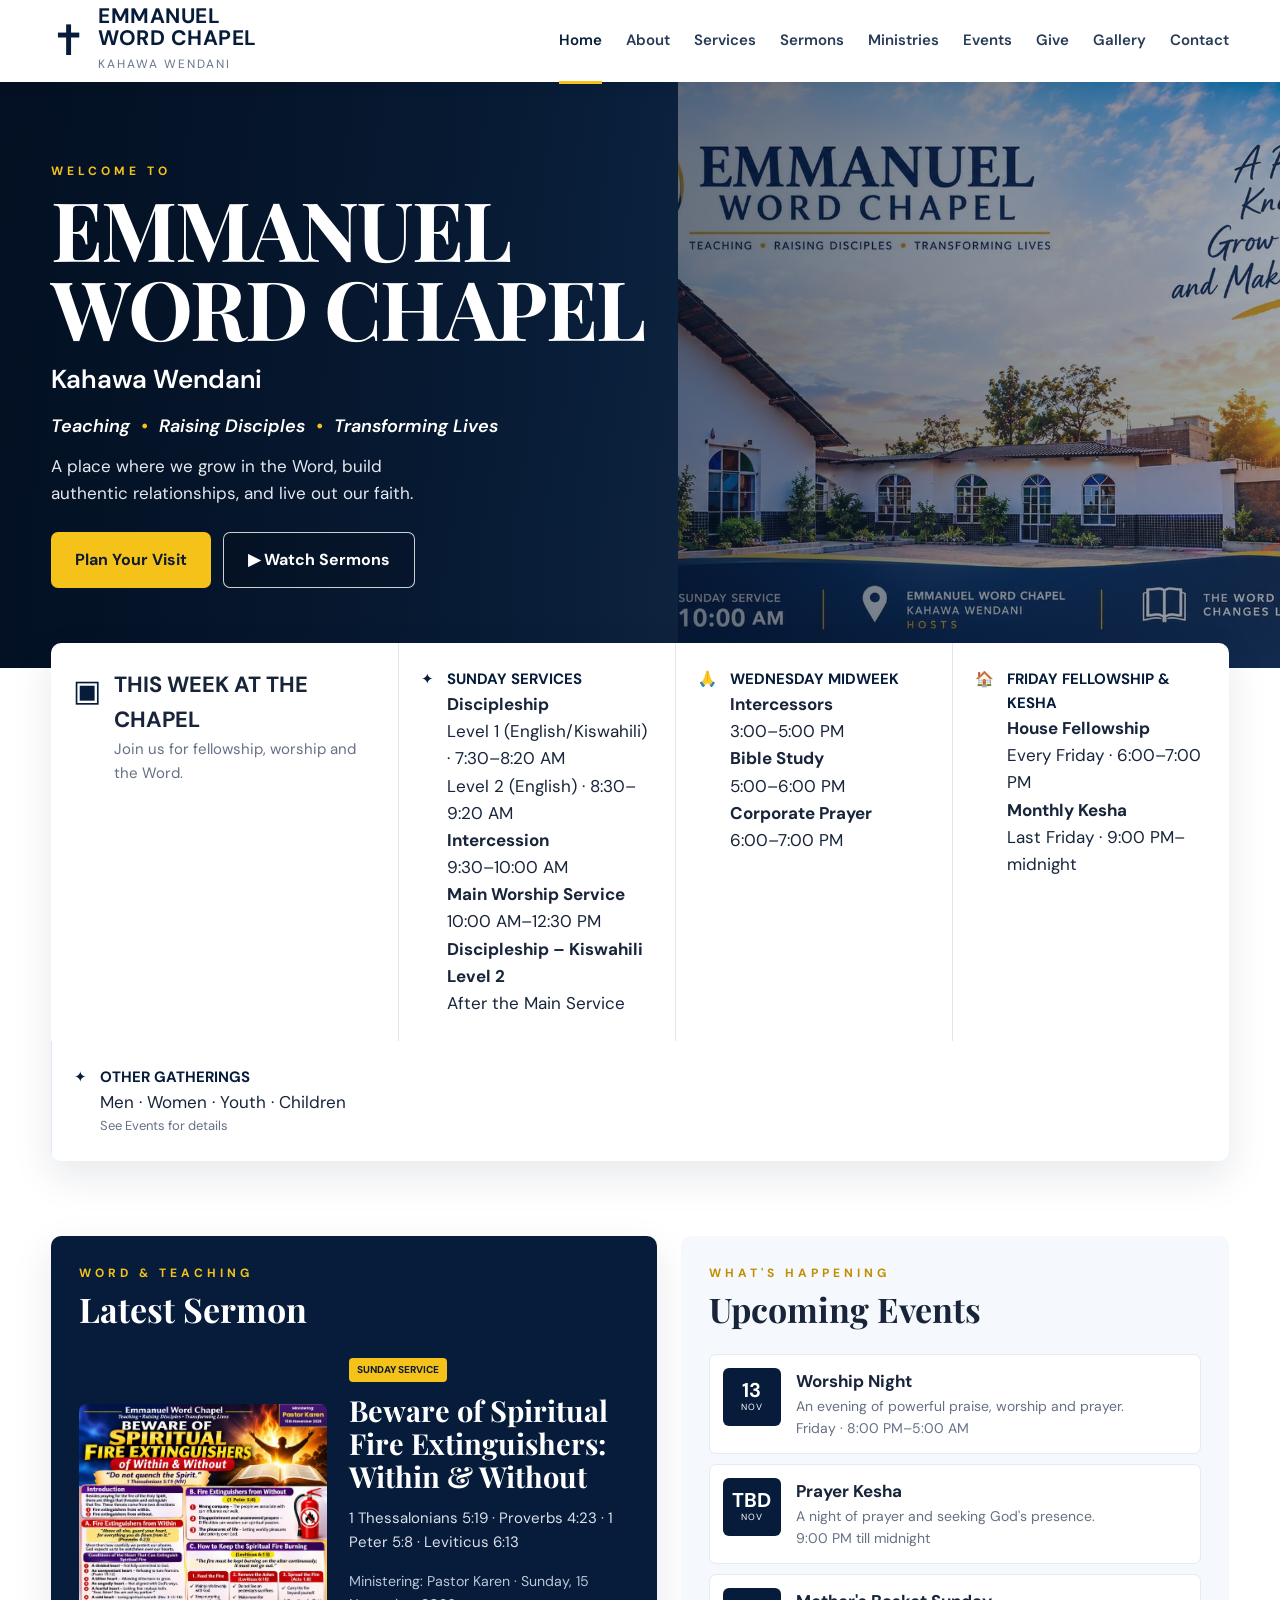
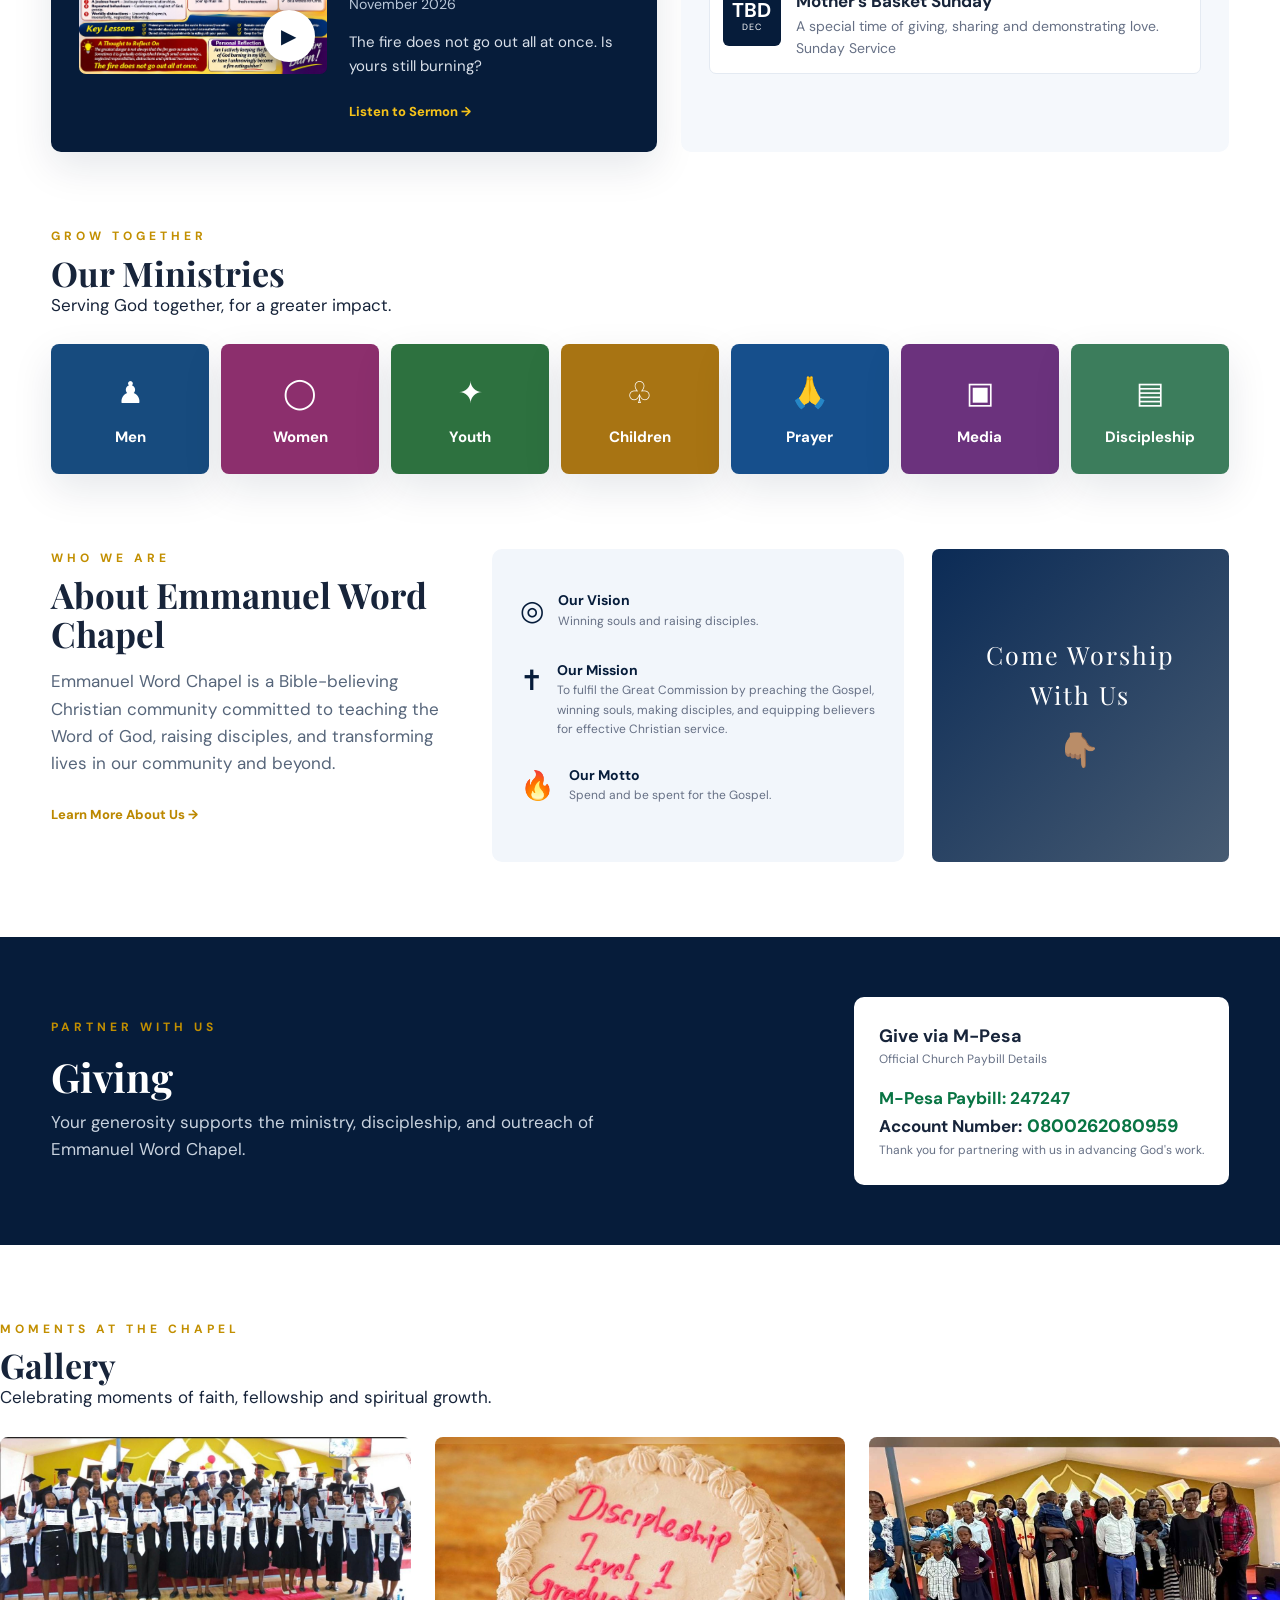
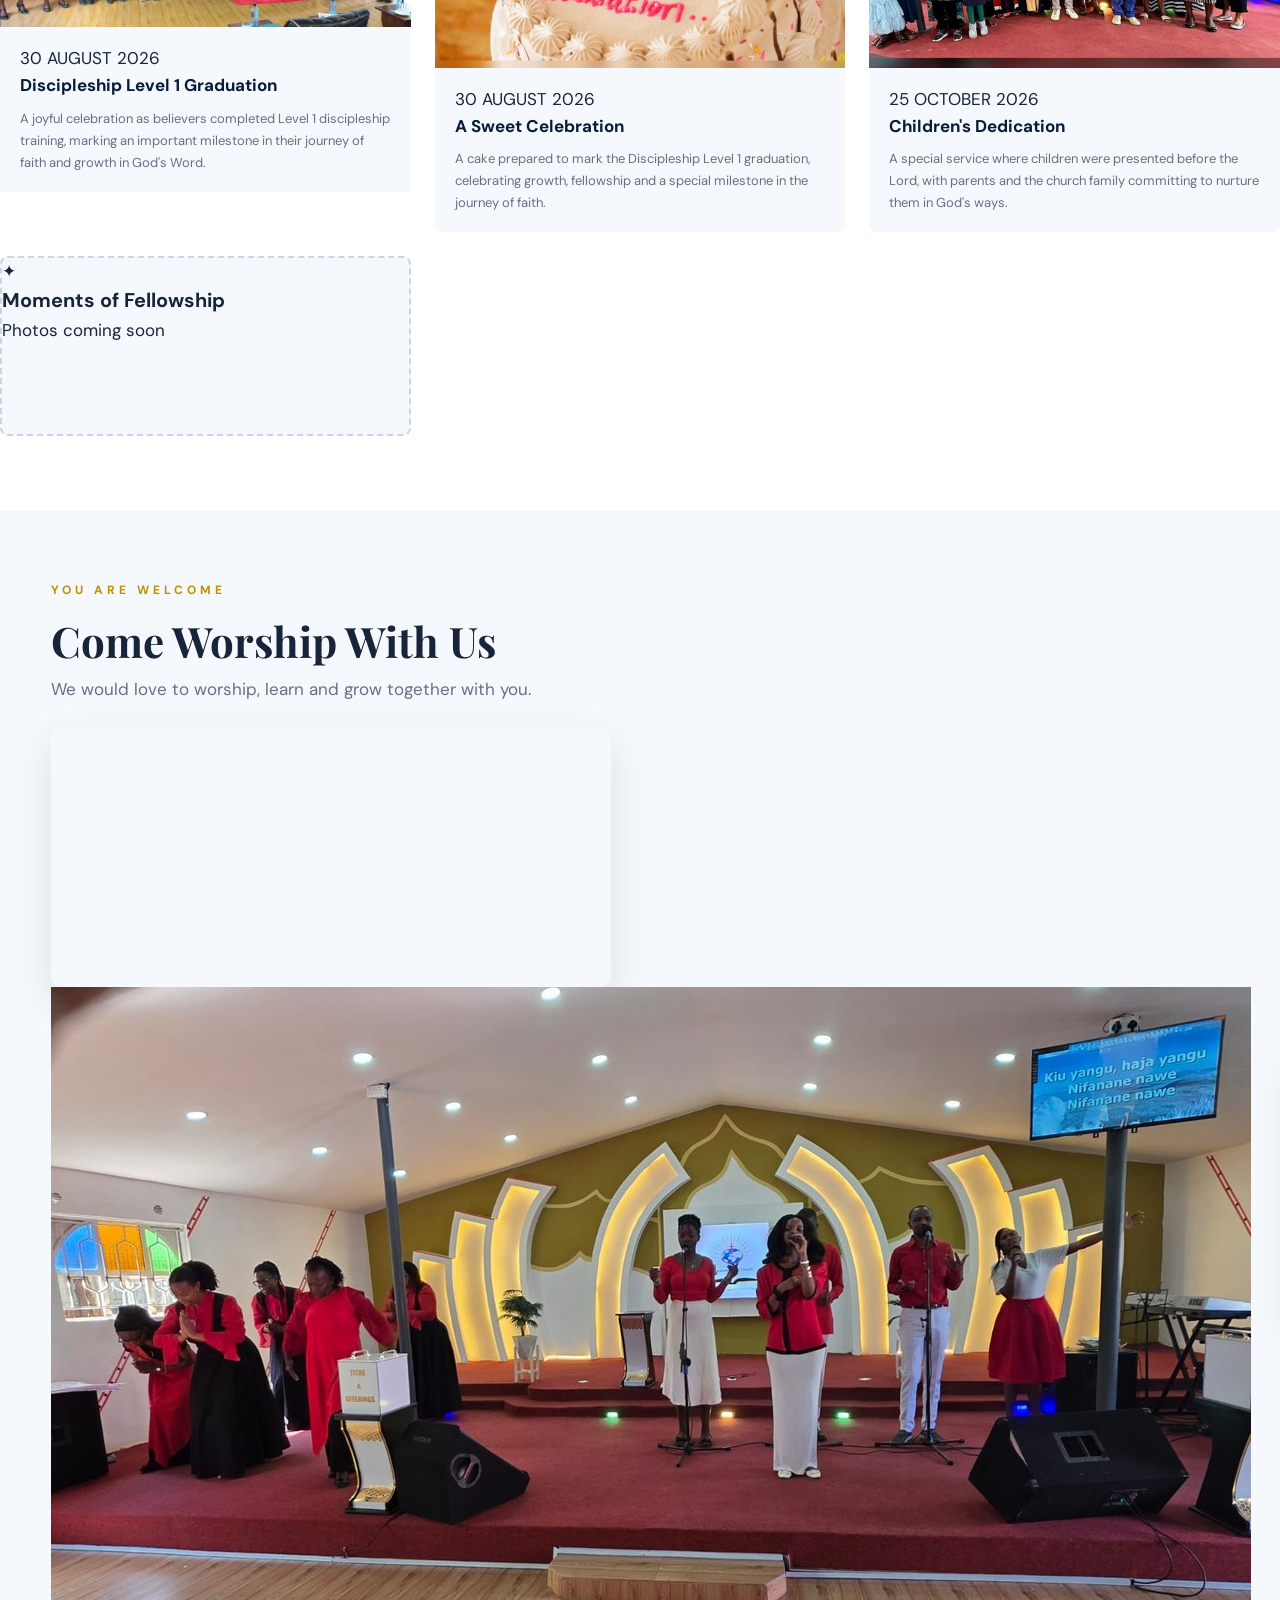
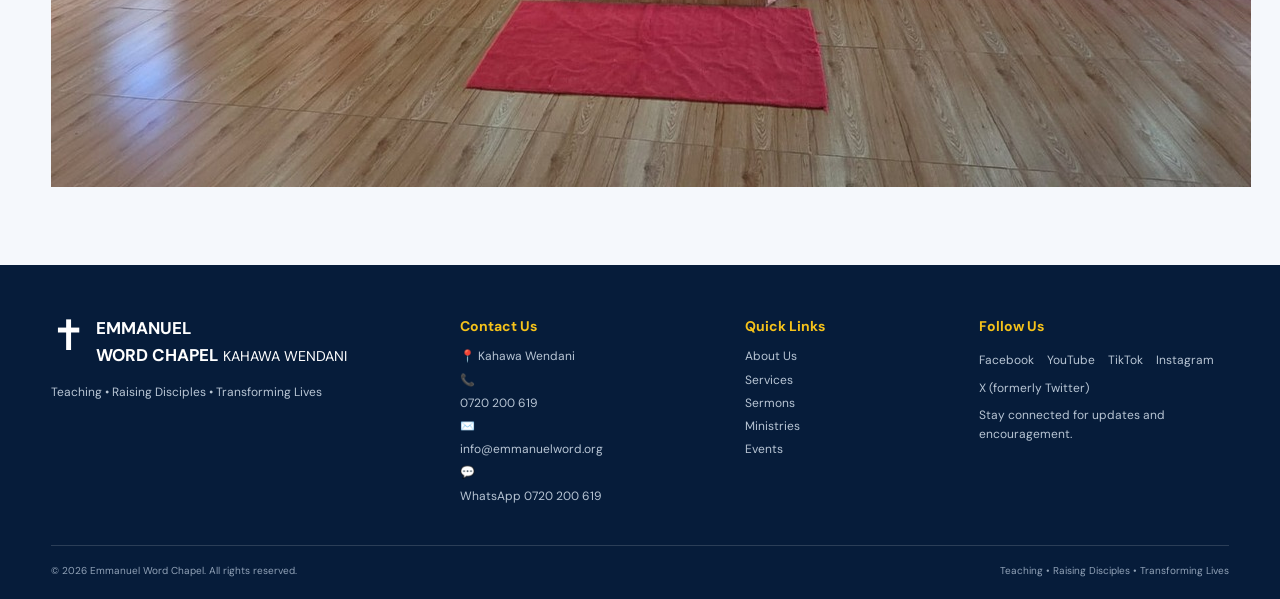
==== commit e2e9d63d: "Update index.html" ====
--- a/index.html
+++ b/index.html
@@ -1,3 +1,4 @@
+
 <!DOCTYPE html>
 <html lang="en">
 <head>
@@ -6,6 +7,7 @@
   <meta name="description" content="Emmanuel Word Chapel - Kahawa Wendani. Teaching • Raising Disciples • Transforming Lives.">
   <meta name="theme-color" content="#061c3a">
   <title>Emmanuel Word Chapel | Kahawa Wendani</title>
+
   <meta property="og:type" content="website">
   <meta property="og:title" content="Emmanuel Word Chapel | Kahawa Wendani">
   <meta property="og:description" content="Teaching • Raising Disciples • Transforming Lives. Join us for worship at Kahawa Wendani.">
@@ -13,12 +15,14 @@
   <meta property="og:url" content="https://mohmisinfusion.github.io/Web/">
   <meta property="og:site_name" content="Emmanuel Word Chapel">
   <meta name="twitter:card" content="summary_large_image">
+
   <link rel="canonical" href="https://mohmisinfusion.github.io/Web/">
   <link rel="icon" href="assets/images/favicon.svg" type="image/svg+xml">
   <link rel="preconnect" href="https://fonts.googleapis.com">
   <link rel="preconnect" href="https://fonts.gstatic.com" crossorigin>
   <link href="https://fonts.googleapis.com/css2?family=DM+Sans:wght@400;500;600;700&family=Playfair+Display:wght@600;700&display=swap" rel="stylesheet">
   <link rel="stylesheet" href="style.css">
+
   <script type="application/ld+json">
   {
     "@context": "https://schema.org",
@@ -29,6 +33,7 @@
     "url": "https://mohmisinfusion.github.io/Web/",
     "image": "https://mohmisinfusion.github.io/Web/assets/images/hero.jpg",
     "telephone": "+254720200619",
+    "email": "info@emmanuelword.org",
     "address": {
       "@type": "PostalAddress",
       "addressLocality": "Kahawa Wendani",
@@ -40,6 +45,7 @@
 
 <body>
   <a class="skip-link" href="#home">Skip to main content</a>
+
   <header class="site-header" id="top">
     <a class="brand" href="#home" aria-label="Emmanuel Word Chapel home">
       <div class="brand-mark" aria-hidden="true">✝</div>
@@ -87,83 +93,78 @@
           <h2>This Week at the Chapel</h2>
           <p>Join us for fellowship, worship and the Word.</p>
         </div>
-      </div>  
-      
-<!-- WEEKLY SERVICES -->
-<!-- SUNDAY -->
-<div class="schedule-card">
-  <span class="schedule-icon">✦</span>
-  <div>
-    <strong>SUNDAY SERVICES</strong>
-    
-    <p>
-      <b>Discipleship</b><br>
-      Level 1 (English/Kiswahili) · 7:30–8:20 AM<br>
-      Level 2 (English) · 8:30–9:20 AM
-    </p>
-
-    <p>
-      <b>Intercession</b><br>
-      9:30–10:00 AM
-    </p>
-
-    <p>
-      <b>Main Worship Service</b><br>
-      10:00 AM–12:30 PM
-    </p>
-
-    <p>
-      <b>Discipleship – Kiswahili Level 2</b><br>
-      After the Main Service
-    </p>
-  </div>
-</div>
-
-<!-- WEDNESDAY -->
-<div class="schedule-card">
-  <span class="schedule-icon">🙏</span>
-  <div>
-    <strong>WEDNESDAY MIDWEEK</strong>
-    <p>
-      <b>Intercessors</b><br>
-      3:00–5:00 PM
-    </p>
-    <p>
-      <b>Bible Study</b><br>
-      5:00–6:00 PM
-    </p>
-    <p>
-      <b>Corporate Prayer</b><br>
-      6:00–7:00 PM
-    </p>
-  </div>
-</div>
-
-<!-- FRIDAY -->
-<div class="schedule-card">
-  <span class="schedule-icon">🏠</span>
-  <div>
-    <strong>FRIDAY FELLOWSHIP &amp; KESHA</strong>
-    <p>
-      <b>House Fellowship</b><br>
-      Every Friday · 6:00–7:00 PM
-    </p>
-    <p>
-      <b>Monthly Kesha</b><br>
-      Last Friday · 9:00 PM–midnight
-    </p>
-  </div>
-</div>
-
-<!-- OTHER GATHERINGS -->
-<div class="schedule-card">
-  <span class="schedule-icon">✦</span>
-  <div>
-    <strong>OTHER GATHERINGS</strong>
-    <p>Men · Women · Youth · Children</p>
-    <em>See Events for details</em>
-  </div>
-</div>
+      </div>
+
+      <!-- SUNDAY -->
+      <div class="schedule-card">
+        <span class="schedule-icon">✦</span>
+        <div>
+          <strong>SUNDAY SERVICES</strong>
+          <p>
+            <b>Discipleship</b><br>
+            Level 1 (English/Kiswahili) · 7:30–8:20 AM<br>
+            Level 2 (English) · 8:30–9:20 AM
+          </p>
+          <p>
+            <b>Intercession</b><br>
+            9:30–10:00 AM
+          </p>
+          <p>
+            <b>Main Worship Service</b><br>
+            10:00 AM–12:30 PM
+          </p>
+          <p>
+            <b>Discipleship – Kiswahili Level 2</b><br>
+            After the Main Service
+          </p>
+        </div>
+      </div>
+
+      <!-- WEDNESDAY -->
+      <div class="schedule-card">
+        <span class="schedule-icon">🙏</span>
+        <div>
+          <strong>WEDNESDAY MIDWEEK</strong>
+          <p>
+            <b>Intercessors</b><br>
+            3:00–5:00 PM
+          </p>
+          <p>
+            <b>Bible Study</b><br>
+            5:00–6:00 PM
+          </p>
+          <p>
+            <b>Corporate Prayer</b><br>
+            6:00–7:00 PM
+          </p>
+        </div>
+      </div>
+
+      <!-- FRIDAY -->
+      <div class="schedule-card">
+        <span class="schedule-icon">🏠</span>
+        <div>
+          <strong>FRIDAY FELLOWSHIP &amp; KESHA</strong>
+          <p>
+            <b>House Fellowship</b><br>
+            Every Friday · 6:00–7:00 PM
+          </p>
+          <p>
+            <b>Monthly Kesha</b><br>
+            Last Friday · 9:00 PM–midnight
+          </p>
+        </div>
+      </div>
+
+      <!-- OTHER GATHERINGS -->
+      <div class="schedule-card">
+        <span class="schedule-icon">✦</span>
+        <div>
+          <strong>OTHER GATHERINGS</strong>
+          <p>Men · Women · Youth · Children</p>
+          <em>See Events for details</em>
+        </div>
+      </div>
     </section>
 
     <section class="section two-column" id="sermons">
@@ -172,83 +173,85 @@
           <p class="eyebrow">WORD &amp; TEACHING</p>
           <h2>Latest Sermon</h2>
         </div>
+
         <div class="sermon-body">
           <figure class="sermon-media" data-video-id="">
             <a class="sermon-poster-link" href="assets/images/sermon.jpg" target="_blank" rel="noopener" aria-label="Open the full sermon poster">
               <img src="assets/images/sermon.jpg" width="370" height="572" loading="lazy" decoding="async"
-                   alt="Sermon poster: Children: A Heritage From the Lord  Psalm 127:3 · 1 Samuel 1:24–28 Sunday 25 October 2026">
+                alt="Sermon poster: Beware of Spiritual Fire Extinguishers: Within and Without, Sunday 15 November 2026">
             </a>
             <button class="play-button" type="button" aria-label="Play sermon video">▶</button>
           </figure>
- 
-<div class="sermon-copy">
-  <span class="pill">SUNDAY SERVICE</span>
-  <h3>Beware of Spiritual Fire Extinguishers:<br>Within &amp; Without</h3>
-  <p>
-    1 Thessalonians 5:19 · Proverbs 4:23 ·
-    1 Peter 5:8 · Leviticus 6:13
-  </p>
-  <small>
-    Ministering: Pastor Karen · Sunday, 15 November 2026
-  </small>
-  <p>
-    The fire does not go out all at once. Is yours still burning?
-  </p>
-  <a href="https://on.soundcloud.com/RSlVJ5hSmCKd4y5WY7" class="text-link js-listen-sermon" target="_blank" rel="noopener noreferrer">Listen to Sermon →</a>
-</div>
-</div>
-</div>
-      
+
+          <div class="sermon-copy">
+            <span class="pill">SUNDAY SERVICE</span>
+            <h3>Beware of Spiritual Fire Extinguishers:<br>Within &amp; Without</h3>
+            <p>
+              1 Thessalonians 5:19 · Proverbs 4:23 ·
+              1 Peter 5:8 · Leviticus 6:13
+            </p>
+            <small>
+              Ministering: Pastor Karen · Sunday, 15 November 2026
+            </small>
+            <p>
+              The fire does not go out all at once. Is yours still burning?
+            </p>
+            <a href="https://on.soundcloud.com/RSlVJ5hSmCKd4y5WY7" class="text-link js-listen-sermon" target="_blank" rel="noopener noreferrer">Listen to Sermon →</a>
+          </div>
+        </div>
+      </div>
+
       <div class="events-preview" id="events">
         <div class="section-heading">
           <p class="eyebrow">WHAT'S HAPPENING</p>
           <h2>Upcoming Events</h2>
         </div>
- 
-  <article class="event">
-    <div class="date-box">
-      <strong>13</strong>
-      <span>NOV</span>
-    </div>
-    <div>
-      <h3>Worship Night</h3>
-      <p>An evening of powerful praise, worship and prayer.</p>
-      <small>Friday · 8:00 PM 5:00AM</small>
-    </div>
-  </article>
-        
-       <article class="event">
-    <div class="date-box">
-      <strong>TBD</strong>
-      <span>NOV</span>
-    </div>
-    <div>
-      <h3>Prayer Kesha</h3>
-      <p>A night of prayer and seeking God's presence.</p>
-      <small>9:00 PM till midnight</small>
-    </div>
-  </article>
-        
-         <article class="event">
-    <div class="date-box">
-      <strong>TBD</strong>
-      <span>DEC</span>
-    </div>
-    <div>
-      <h3>Mother's Basket Sunday</h3>
-      <p>A special time of giving, sharing and demonstrating love.</p>
-      <small>Sunday Service</small>
-    </div>
-  </article>
-        
-</div>
-      </section>  
+
+        <article class="event">
+          <div class="date-box">
+            <strong>13</strong>
+            <span>NOV</span>
+          </div>
+          <div>
+            <h3>Worship Night</h3>
+            <p>An evening of powerful praise, worship and prayer.</p>
+            <small>Friday · 8:00 PM–5:00 AM</small>
+          </div>
+        </article>
+
+        <article class="event">
+          <div class="date-box">
+            <strong>TBD</strong>
+            <span>NOV</span>
+          </div>
+          <div>
+            <h3>Prayer Kesha</h3>
+            <p>A night of prayer and seeking God's presence.</p>
+            <small>9:00 PM till midnight</small>
+          </div>
+        </article>
+
+        <article class="event">
+          <div class="date-box">
+            <strong>TBD</strong>
+            <span>DEC</span>
+          </div>
+          <div>
+            <h3>Mother's Basket Sunday</h3>
+            <p>A special time of giving, sharing and demonstrating love.</p>
+            <small>Sunday Service</small>
+          </div>
+        </article>
+      </div>
+    </section>
+
     <section class="section" id="ministries">
       <div class="section-heading">
         <p class="eyebrow">GROW TOGETHER</p>
         <h2>Our Ministries</h2>
         <p>Serving God together, for a greater impact.</p>
       </div>
+
       <div class="ministry-grid">
         <a class="ministry-card m1" href="#"><span aria-hidden="true">♟</span><strong>Men</strong></a>
         <a class="ministry-card m2" href="#"><span aria-hidden="true">◯</span><strong>Women</strong></a>
@@ -267,179 +270,225 @@
         <p>Emmanuel Word Chapel is a Bible-believing Christian community committed to teaching the Word of God, raising disciples, and transforming lives in our community and beyond.</p>
         <a class="text-link" href="#contact">Learn More About Us →</a>
       </div>
-      
-<div class="vision-card">
-  <div>
-    <span aria-hidden="true">◎</span>
-    <div>
-      <h3>Our Vision</h3>
-      <p>Winning souls and raising disciples.</p>
-    </div>
-  </div>
-
-  <div>
-    <span aria-hidden="true">✝</span>
-    <div>
-      <h3>Our Mission</h3>
-      <p>To fulfil the Great Commission by preaching the Gospel, winning souls, making disciples, and equipping believers for effective Christian service.</p>
-    </div>
-  </div>
-
-  <div>
-    <span aria-hidden="true">🔥</span>
-    <div>
-      <h3>Our Motto</h3>
-      <p>Spend and be spent for the Gospel.</p>
-    </div>
-  </div>
-</div>
-    
-      <div class="welcome-image placeholder-image"><div>Come Worship<br>With Us</div><span style="font-size: 32px;">👇🏽</span></div>
-    </section>
-   
-<!--updateGIVING SECTION -->
-<section class="give-section" id="give">
-  <div class="giving-content">
-    <p class="eyebrow">PARTNER WITH US</p>
-    <h2>Giving</h2>
-    <p>
-      Your generosity supports the ministry, discipleship,
-      and outreach of Emmanuel Word Chapel.
-    </p>
-  </div>
-  <div class="give-box">
-    <h3>Give via M-Pesa</h3>
-    <p class="muted">Official Church Paybill Details</p>
-    <strong class="mpesa-number">
-      M-Pesa Paybill: 247247
-    </strong>
-    <p><strong>Account Number:</strong> <span class="mpesa-account">0800262080959</span></p>
-    <p class="muted">
-      Thank you for partnering with us in advancing God's work.
-    </p>
-  </div>
-</section>
-
-    
-<section class="section gallery-section" id="gallery">
-  <div class="section-heading">
-    <p class="eyebrow">MOMENTS AT THE CHAPEL</p>
-    <h2>Gallery</h2>
-    <p>Celebrating moments of faith, fellowship and spiritual growth.</p>
-  </div>
-
-  <div class="gallery-grid">
-
-    <!-- PHOTO 1: DISCIPLESHIP GRADUATION -->
-    <article class="gallery-item">
-      <img
-        src="assets/images/discipleship-level-1-graduation.jpg"
-        alt="Discipleship Level 1 graduates at Emmanuel Word Chapel"
-        loading="lazy"
-        decoding="async">
-
-      <div class="gallery-caption">
-        <span class="gallery-date">30 AUGUST 2026</span>
-        <h3>Discipleship Level 1 Graduation</h3>
+
+      <div class="vision-card">
+        <div>
+          <span aria-hidden="true">◎</span>
+          <div>
+            <h3>Our Vision</h3>
+            <p>Winning souls and raising disciples.</p>
+          </div>
+        </div>
+
+        <div>
+          <span aria-hidden="true">✝</span>
+          <div>
+            <h3>Our Mission</h3>
+            <p>To fulfil the Great Commission by preaching the Gospel, winning souls, making disciples, and equipping believers for effective Christian service.</p>
+          </div>
+        </div>
+
+        <div>
+          <span aria-hidden="true">🔥</span>
+          <div>
+            <h3>Our Motto</h3>
+            <p>Spend and be spent for the Gospel.</p>
+          </div>
+        </div>
+      </div>
+
+      <div class="welcome-image placeholder-image">
+        <div>Come Worship<br>With Us</div>
+        <span style="font-size: 32px;">👇🏽</span>
+      </div>
+    </section>
+
+    <!-- GIVING SECTION -->
+    <section class="give-section" id="give">
+      <div class="giving-content">
+        <p class="eyebrow">PARTNER WITH US</p>
+        <h2>Giving</h2>
         <p>
-          A joyful celebration as believers completed Level 1
-          discipleship training, marking an important milestone
-          in their journey of faith and growth in God's Word.
+          Your generosity supports the ministry, discipleship,
+          and outreach of Emmanuel Word Chapel.
         </p>
       </div>
-    </article>
-
-    <!-- PHOTO 2: GRADUATION CAKE -->
-    <article class="gallery-item">
-      <img
-        src="assets/images/graduation-cake.jpg"
-        alt="Graduation cake at Emmanuel Word Chapel"
-        loading="lazy"
-        decoding="async">
-
-      <div class="gallery-caption">
-        <span class="gallery-date">30 AUGUST 2026</span>
-        <h3>A Sweet Celebration</h3>
-        <p>
-          A cake prepared to mark the Discipleship Level 1
-          graduation, celebrating growth, fellowship and
-          a special milestone in the journey of faith.
+
+      <div class="give-box">
+        <h3>Give via M-Pesa</h3>
+        <p class="muted">Official Church Paybill Details</p>
+        <strong class="mpesa-number">
+          M-Pesa Paybill: 247247
+        </strong>
+        <p><strong>Account Number:</strong> <span class="mpesa-account">0800262080959</span></p>
+        <p class="muted">
+          Thank you for partnering with us in advancing God's work.
         </p>
       </div>
-    </article>
-
-    <!-- PHOTO 3: CHILDREN'S DEDICATION -->
-    <article class="gallery-item">
-      <img
-        src="assets/images/children-dedication.jpg"
-        alt="Children's dedication at Emmanuel Word Chapel"
-        loading="lazy"
-        decoding="async">
-
-      <div class="gallery-caption">
-        <span class="gallery-date">25 OCTOBER 2026</span>
-        <h3>Children's Dedication</h3>
-        <p>
-          A special service where children were presented
-          before the Lord, with parents and the church family
-          committing to nurture them in God's ways.
-        </p>
-      </div>
-    </article>
-
-    <!-- PHOTO 4: RESERVED -->
-    <div class="gallery-item gallery-placeholder">
-      <div class="placeholder-content">
-        <span>✦</span>
-        <h3>Moments of Fellowship</h3>
-        <p>Photos coming soon</p>
-      </div>
-    </div>
-  </div>
-</section>
+    </section>
+
+    <section class="section gallery-section" id="gallery">
+      <div class="section-heading">
+        <p class="eyebrow">MOMENTS AT THE CHAPEL</p>
+        <h2>Gallery</h2>
+        <p>Celebrating moments of faith, fellowship and spiritual growth.</p>
+      </div>
+
+      <div class="gallery-grid">
+
+        <!-- PHOTO 1: DISCIPLESHIP GRADUATION -->
+        <article class="gallery-item">
+          <img
+            src="assets/images/discipleship-level-1-graduation.jpg"
+            alt="Discipleship Level 1 graduates at Emmanuel Word Chapel"
+            loading="lazy"
+            decoding="async">
+
+          <div class="gallery-caption">
+            <span class="gallery-date">30 AUGUST 2026</span>
+            <h3>Discipleship Level 1 Graduation</h3>
+            <p>
+              A joyful celebration as believers completed Level 1
+              discipleship training, marking an important milestone
+              in their journey of faith and growth in God's Word.
+            </p>
+          </div>
+        </article>
+
+        <!-- PHOTO 2: GRADUATION CAKE -->
+        <article class="gallery-item">
+          <img
+            src="assets/images/graduation-cake.jpg"
+            alt="Graduation cake at Emmanuel Word Chapel"
+            loading="lazy"
+            decoding="async">
+
+          <div class="gallery-caption">
+            <span class="gallery-date">30 AUGUST 2026</span>
+            <h3>A Sweet Celebration</h3>
+            <p>
+              A cake prepared to mark the Discipleship Level 1
+              graduation, celebrating growth, fellowship and
+              a special milestone in the journey of faith.
+            </p>
+          </div>
+        </article>
+
+        <!-- PHOTO 3: CHILDREN'S DEDICATION -->
+        <article class="gallery-item">
+          <img
+            src="assets/images/children-dedication.jpg"
+            alt="Children's dedication at Emmanuel Word Chapel"
+            loading="lazy"
+            decoding="async">
+
+          <div class="gallery-caption">
+            <span class="gallery-date">25 OCTOBER 2026</span>
+            <h3>Children's Dedication</h3>
+            <p>
+              A special service where children were presented
+              before the Lord, with parents and the church family
+              committing to nurture them in God's ways.
+            </p>
+          </div>
+        </article>
+
+        <!-- PHOTO 4: RESERVED -->
+        <div class="gallery-item gallery-placeholder">
+          <div class="placeholder-content">
+            <span>✦</span>
+            <h3>Moments of Fellowship</h3>
+            <p>Photos coming soon</p>
+          </div>
+        </div>
+
+      </div>
+    </section>
+
     <section class="visit-section" id="contact">
       <div>
         <p class="eyebrow">YOU ARE WELCOME</p>
         <h2>Come Worship With Us</h2>
         <p>We would love to worship, learn and grow together with you.</p>
+
         <div class="map-wrap">
           <iframe
             src="https://www.google.com/maps?q=Kahawa%20Wendani%2C%20Nairobi%2C%20Kenya&amp;output=embed"
             title="Map showing Kahawa Wendani, where Emmanuel Word Chapel meets"
             loading="lazy" referrerpolicy="no-referrer-when-downgrade"></iframe>
         </div>
+
         <div class="visit-photo">
-              <img
-                    src="assets/images/come-worship-with-us.jpg"
-                          alt="Come worship with us at Emmanuel Word Chapel">
-                            </div>
-      </div>
+          <img
+            src="assets/images/come-worship-with-us.jpg"
+            alt="Come worship with us at Emmanuel Word Chapel">
+        </div>
+      </div>
+
       <div class="contact-card">
         <h3>Emmanuel Word Chapel</h3>
         <p><span aria-hidden="true">📍</span> Kahawa Wendani</p>
         <p><span aria-hidden="true">📞</span> <a href="tel:+254720200619">0720 200 619</a></p>
+        <p><span aria-hidden="true">✉️</span> <a href="mailto:info@emmanuelword.org">info@emmanuelword.org</a></p>
+
         <div class="contact-actions">
           <a class="btn btn-gold" href="https://wa.me/254720200619" target="_blank" rel="noopener">WhatsApp Us</a>
           <a class="btn btn-outline-dark" href="tel:+254720200619">Call Us</a>
         </div>
+
         <a class="text-link" href="https://www.google.com/maps/dir/?api=1&amp;destination=Kahawa+Wendani%2C+Nairobi%2C+Kenya"
-           target="_blank" rel="noopener">Get Directions →</a>
+          target="_blank" rel="noopener">Get Directions →</a>
       </div>
     </section>
   </main>
 
   <footer>
     <div class="footer-main">
+
       <div class="footer-brand">
         <div class="brand-mark" aria-hidden="true">✝</div>
-        <div><strong>EMMANUEL<br>WORD CHAPEL</strong><small>KAHAWA WENDANI</small></div>
+        <div>
+          <strong>EMMANUEL<br>WORD CHAPEL</strong>
+          <small>KAHAWA WENDANI</small>
+        </div>
         <p>Teaching • Raising Disciples • Transforming Lives</p>
       </div>
-      <div><h3>Contact Us</h3><p><span aria-hidden="true">📍</span> Kahawa Wendani</p><p><span aria-hidden="true">📞</span> 0720 200 619</p><p><span aria-hidden="true">💬</span> WhatsApp 0720 200 619</p></div>
-      <div><h3>Quick Links</h3><a href="#about">About Us</a><a href="#services">Services</a><a href="#sermons">Sermons</a><a href="#ministries">Ministries</a><a href="#events">Events</a></div>
-      <div><h3>Follow Us</h3><p class="socials"><a href="#">Facebook</a> <a href="#">YouTube</a> <a href="#">TikTok</a> <a href="#">Instagram</a><a href="#">X (formerly Twitter)</a></p><p>Stay connected for updates and encouragement.</p></div>
+
+      <div>
+        <h3>Contact Us</h3>
+        <p><span aria-hidden="true">📍</span> Kahawa Wendani</p>
+        <p><span aria-hidden="true">📞</span> <a href="tel:+254720200619">0720 200 619</a></p>
+        <p><span aria-hidden="true">✉️</span> <a href="mailto:info@emmanuelword.org">info@emmanuelword.org</a></p>
+        <p><span aria-hidden="true">💬</span> <a href="https://wa.me/254720200619" target="_blank" rel="noopener">WhatsApp 0720 200 619</a></p>
+      </div>
+
+      <div>
+        <h3>Quick Links</h3>
+        <a href="#about">About Us</a>
+        <a href="#services">Services</a>
+        <a href="#sermons">Sermons</a>
+        <a href="#ministries">Ministries</a>
+        <a href="#events">Events</a>
+      </div>
+
+      <div>
+        <h3>Follow Us</h3>
+        <p class="socials">
+          <a href="#">Facebook</a>
+          <a href="#">YouTube</a>
+          <a href="#">TikTok</a>
+          <a href="#">Instagram</a>
+          <a href="#">X (formerly Twitter)</a>
+        </p>
+        <p>Stay connected for updates and encouragement.</p>
+      </div>
+
     </div>
-    <div class="footer-bottom"><span>© <span id="year"></span> Emmanuel Word Chapel. All rights reserved.</span><span>Teaching • Raising Disciples • Transforming Lives</span></div>
+
+    <div class="footer-bottom">
+      <span>© <span id="year"></span> Emmanuel Word Chapel. All rights reserved.</span>
+      <span>Teaching • Raising Disciples • Transforming Lives</span>
+    </div>
   </footer>
 
   <script src="script.js"></script>
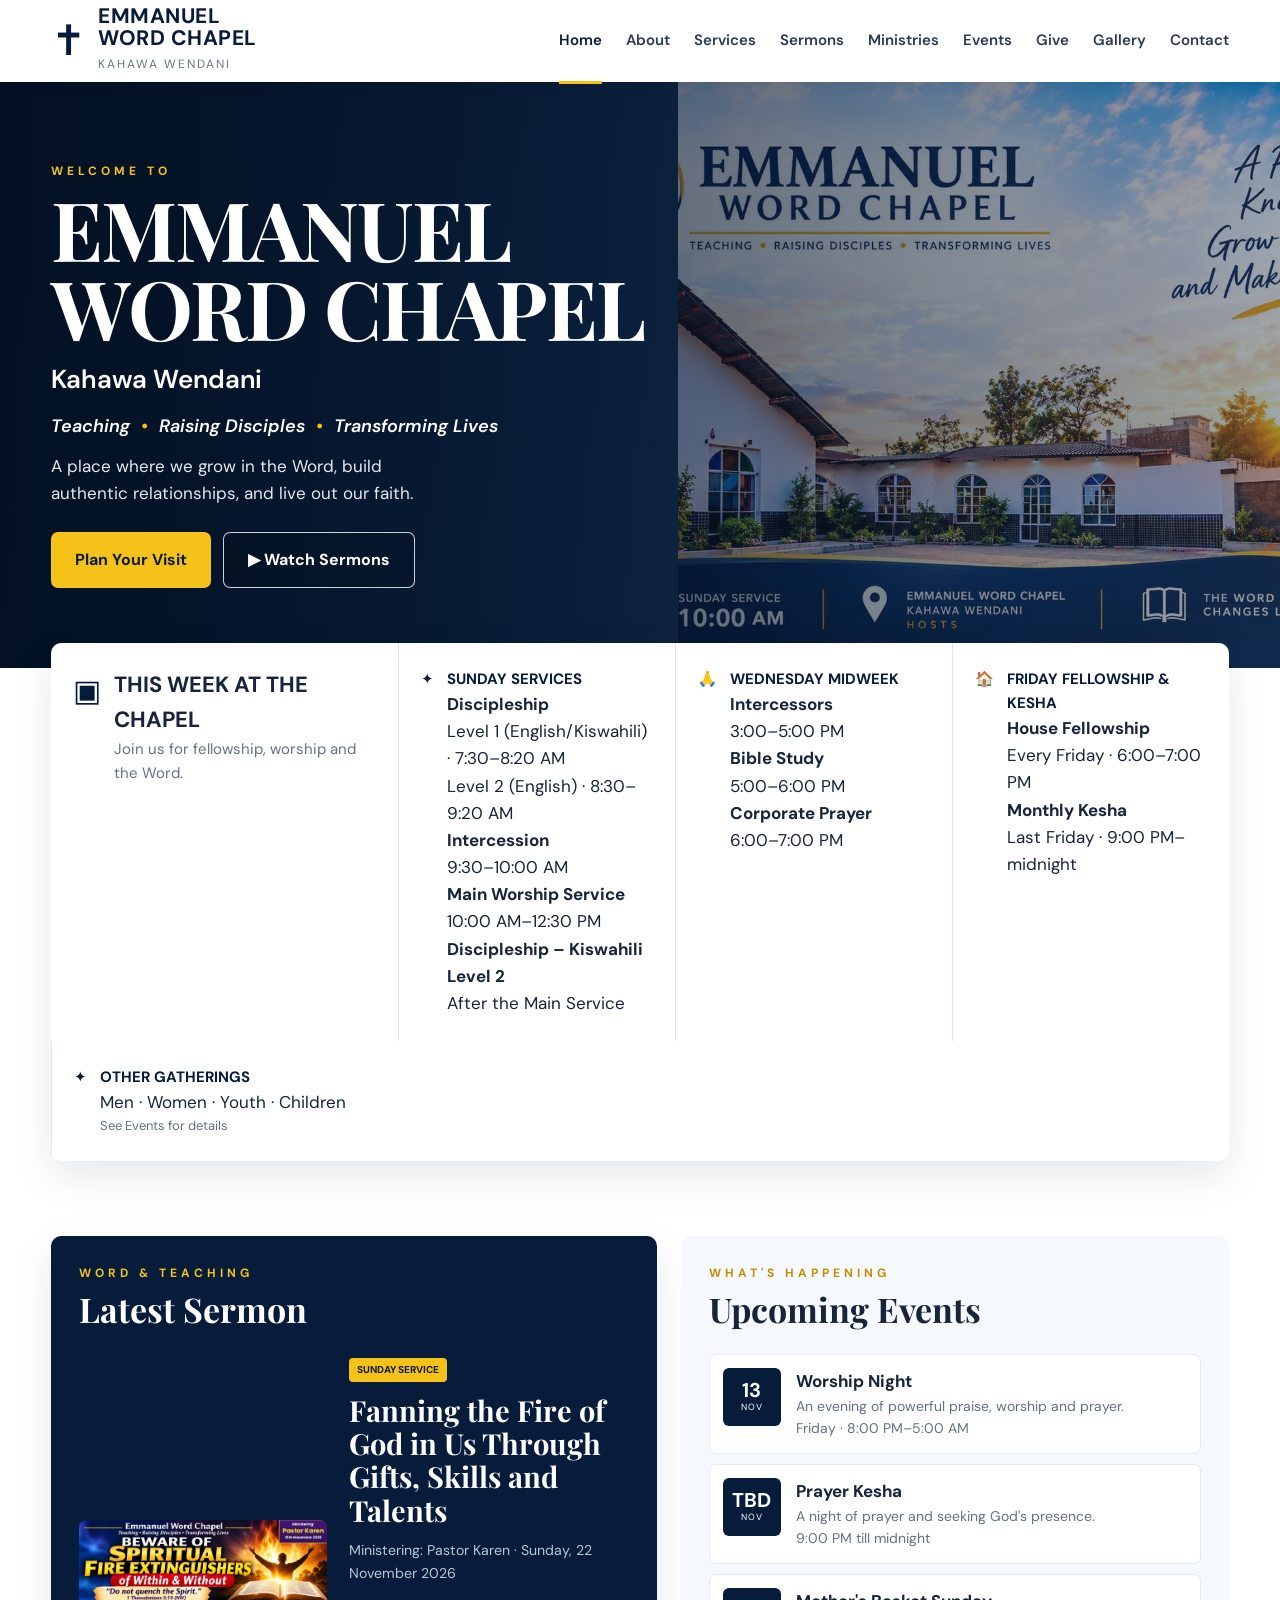
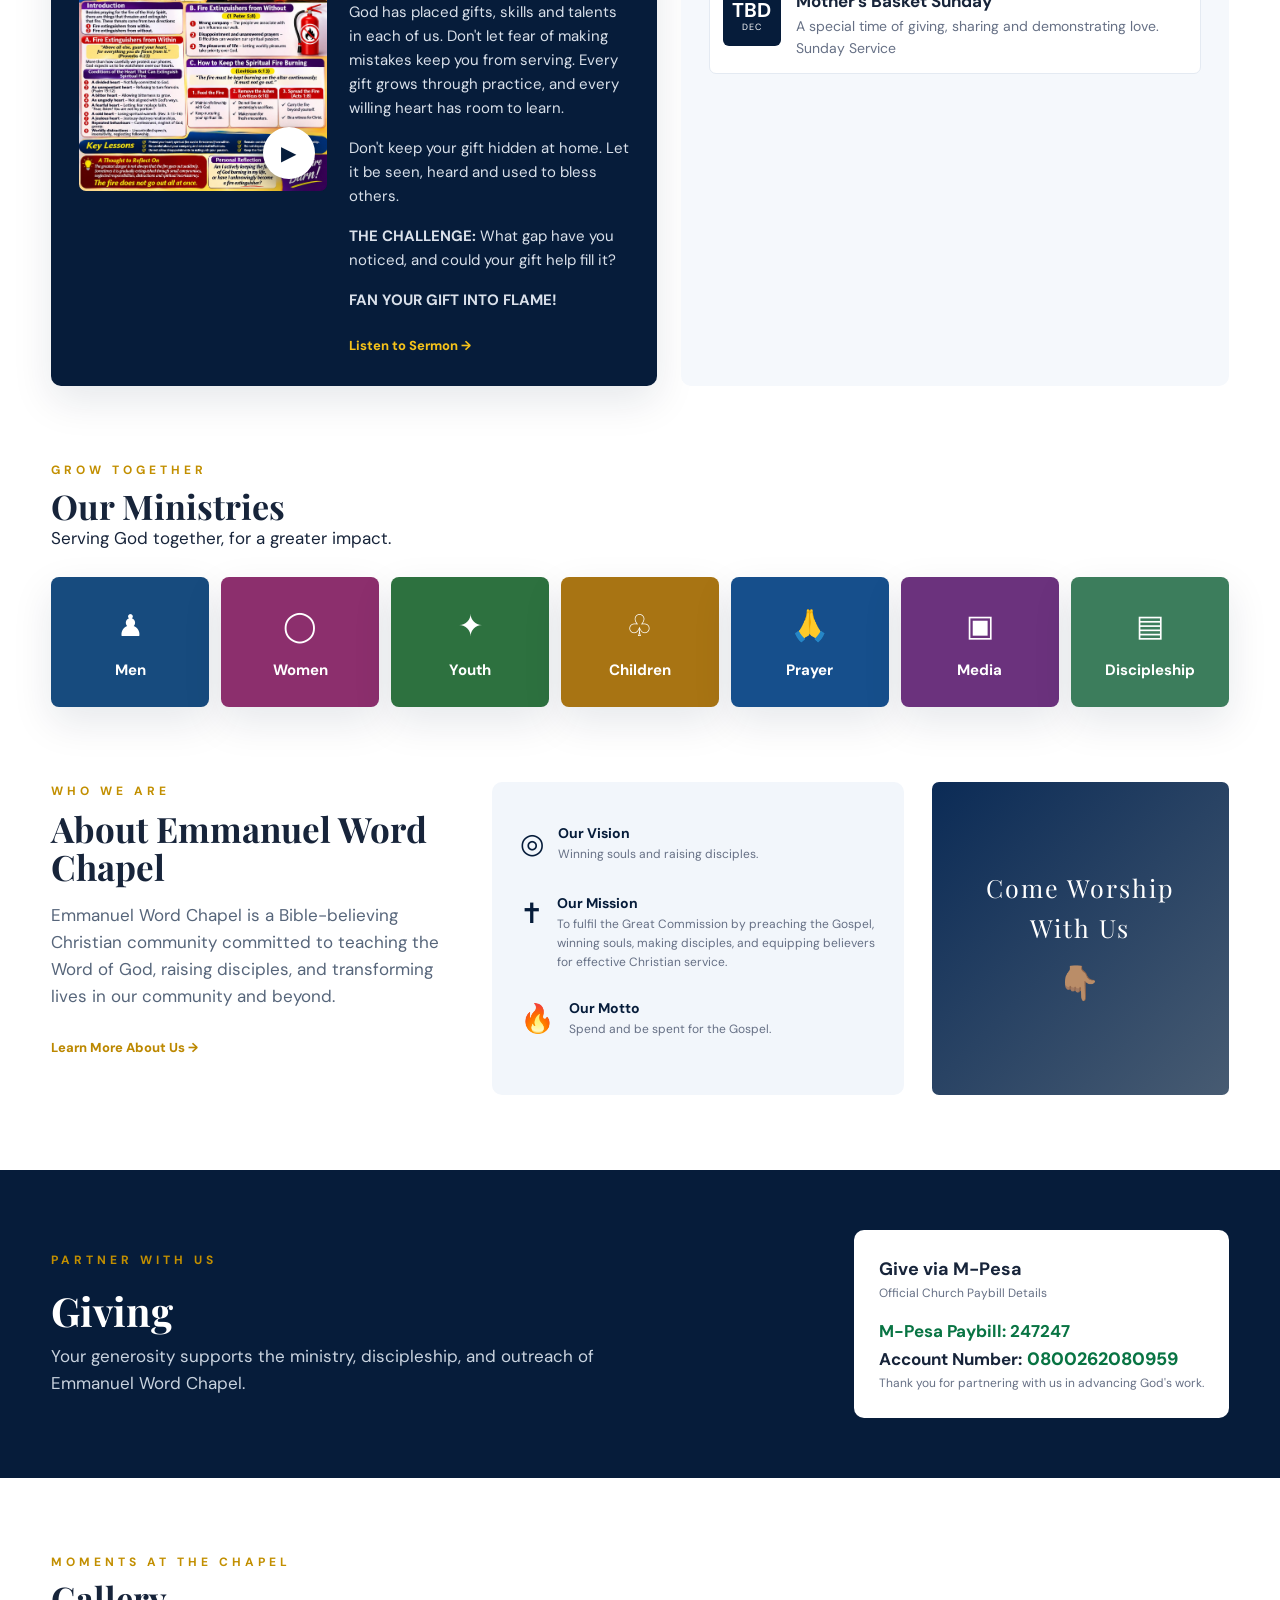
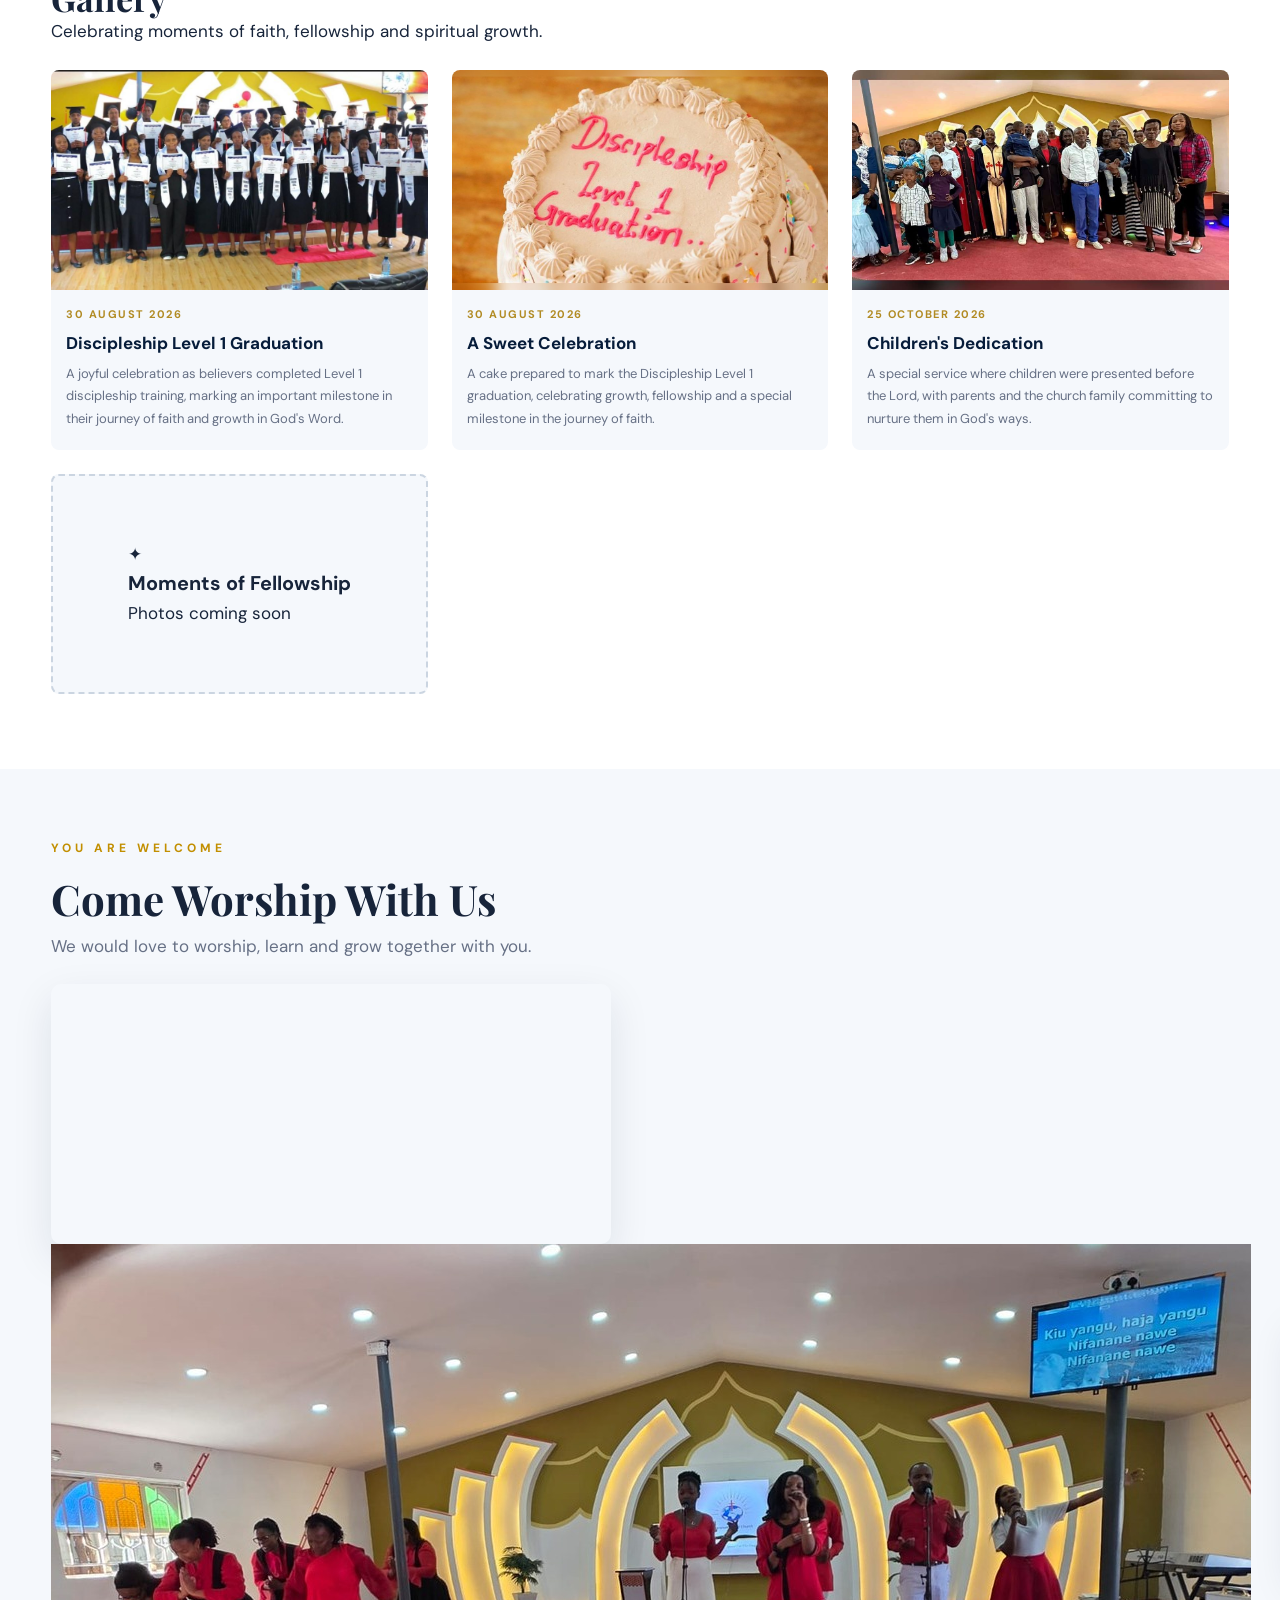
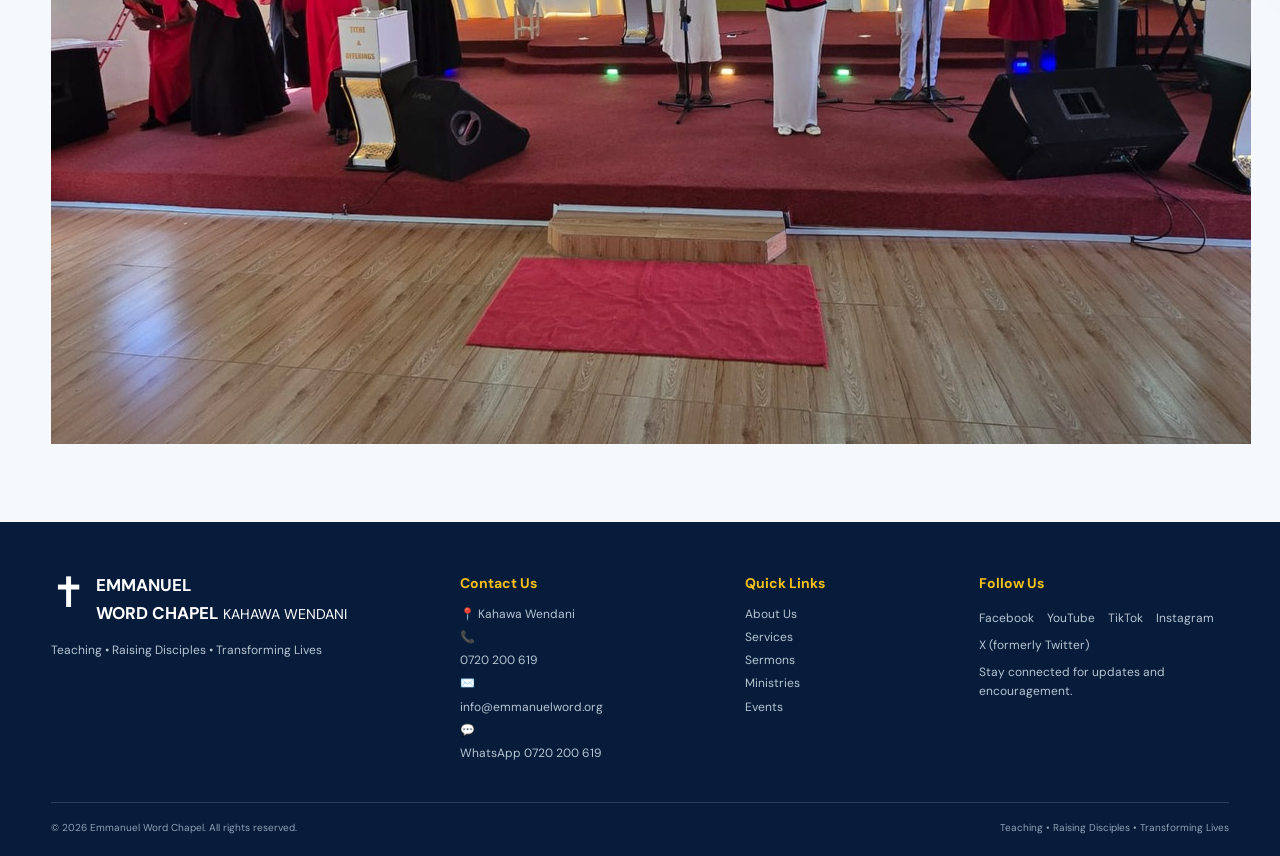
==== commit 5ac4b391: "Update index.html" ====
--- a/index.html
+++ b/index.html
@@ -183,21 +183,43 @@
             <button class="play-button" type="button" aria-label="Play sermon video">▶</button>
           </figure>
 
-          <div class="sermon-copy">
-            <span class="pill">SUNDAY SERVICE</span>
-            <h3>Beware of Spiritual Fire Extinguishers:<br>Within &amp; Without</h3>
-            <p>
-              1 Thessalonians 5:19 · Proverbs 4:23 ·
-              1 Peter 5:8 · Leviticus 6:13
-            </p>
-            <small>
-              Ministering: Pastor Karen · Sunday, 15 November 2026
-            </small>
-            <p>
-              The fire does not go out all at once. Is yours still burning?
-            </p>
-            <a href="https://on.soundcloud.com/RSlVJ5hSmCKd4y5WY7" class="text-link js-listen-sermon" target="_blank" rel="noopener noreferrer">Listen to Sermon →</a>
-          </div>
+      <div class="sermon-copy">
+  <span class="pill">SUNDAY SERVICE</span>
+
+  <h3>Fanning the Fire of God in Us Through Gifts, Skills and Talents</h3>
+
+  <small>
+    Ministering: Pastor Karen · Sunday, 22 November 2026
+  </small>
+
+  <p>
+    God has placed gifts, skills and talents in each of us.
+    Don't let fear of making mistakes keep you from serving.
+    Every gift grows through practice, and every willing heart
+    has room to learn.
+  </p>
+
+  <p>
+    Don't keep your gift hidden at home. Let it be seen,
+    heard and used to bless others.
+  </p>
+
+  <p>
+    <strong>THE CHALLENGE:</strong>
+    What gap have you noticed, and could your gift help fill it?
+  </p>
+
+  <p>
+    <strong>FAN YOUR GIFT INTO FLAME!</strong>
+  </p>
+
+  <a href="https://on.soundcloud.com/RSlVJ5hSmCKd4y5WY7"
+     class="text-link js-listen-sermon"
+     target="_blank"
+     rel="noopener noreferrer">
+    Listen to Sermon →
+  </a>
+      </div>
         </div>
       </div>
 
--- a/style.css
+++ b/style.css
@@ -84,18 +84,4 @@
 /* Improve Sunday Services spacing and readability */.sunday-schedule {display: flex;flex-direction: column;gap: 12px;}.sunday-schedule > strong {display: block;margin-bottom: 4px;}.sunday-schedule p { margin: 0;line-height: 1.7;font-size: 14px;}.sunday-schedule p b {display: inline-block;margin-bottom: 2px;color: #17243a;}
 /* Improve Sunday Services font size */.sunday-schedule strong {font-size: 16px;font-weight: 800;}.sunday-schedule p {font-size: 14px;line-height: 1.6;}.sunday-schedule p b {font-size: 15px;font-weight: 700;}
 
-/* CHURCH PHOTO GALLERY */
-.gallery-section { width: 100%; box-sizing: border-box; }
-.gallery-grid { display: grid; grid-template-columns: repeat(3, minmax(0, 1fr)); width: 100%; gap: 24px; }
-.gallery-item { display: flex; flex-direction: column; align-items: stretch; justify-content: flex-start; width: 100%; height: auto; min-width: 0; overflow: hidden; box-sizing: border-box; border-radius: 8px; background: #fff; }
-.gallery-item img { display: block; width: 100%; max-width: 100%; height: auto; object-fit: contain; }
-.gallery-caption { display: block; width: 100%; min-width: 0; box-sizing: border-box; padding: 18px 20px; background: #f5f8fc; }
-.gallery-caption h3 { font-size: 17px; color: var(--navy); margin-bottom: 8px; }
-.gallery-caption p { font-size: 13px; color: var(--muted); line-height: 1.7; overflow-wrap: break-word; white-space: normal; }
-.gallery-placeholder { width: 100%; min-width: 0; min-height: 180px; box-sizing: border-box; border: 2px dashed #cbd5e1; border-radius: 8px; background: #f5f8fc; }
-
-/* TABLET */
-@media (max-width: 780px) { .gallery-grid { grid-template-columns: repeat(2, minmax(0, 1fr)); } }
-
-/* MOBILE */
-@media (max-width: 450px) { .gallery-grid { grid-template-columns: 1fr; } }
+.gallery-section{width:min(1200px,92%);max-width:1200px;margin:75px auto;padding:0;box-sizing:border-box}.gallery-section .section-heading{width:100%;margin-bottom:25px}.gallery-grid{display:grid;grid-template-columns:repeat(3,minmax(0,1fr));width:100%;gap:24px;align-items:start}.gallery-item{display:flex;flex-direction:column;width:100%;min-width:0;margin:0;padding:0;overflow:hidden;box-sizing:border-box;border-radius:8px;background:#fff}.gallery-item img{display:block;width:100%;height:220px;object-fit:cover;object-position:center;flex-shrink:0}.gallery-caption{display:block;width:100%;min-width:0;padding:16px 15px 20px;box-sizing:border-box;background:#f5f8fc}.gallery-date{display:block;margin-bottom:8px;color:#b18b24;font-size:11px;font-weight:700;letter-spacing:1.5px;line-height:1.6}.gallery-caption h3{margin:0 0 8px;color:var(--navy);font-size:17px;line-height:1.4}.gallery-caption p{margin:0;color:var(--muted);font-size:13px;line-height:1.7;white-space:normal;overflow-wrap:break-word}.gallery-placeholder{display:flex;align-items:center;justify-content:center;width:100%;min-width:0;min-height:220px;padding:20px;box-sizing:border-box;border:2px dashed #cbd5e1;border-radius:8px;background:#f5f8fc}@media(max-width:780px){.gallery-section{width:92%}.gallery-grid{grid-template-columns:repeat(2,minmax(0,1fr));gap:20px}.gallery-item img{height:210px}}@media(max-width:450px){.gallery-section{width:92%;margin:55px auto}.gallery-grid{grid-template-columns:minmax(0,1fr);gap:22px}.gallery-item img{height:230px}.gallery-caption{padding:16px}}
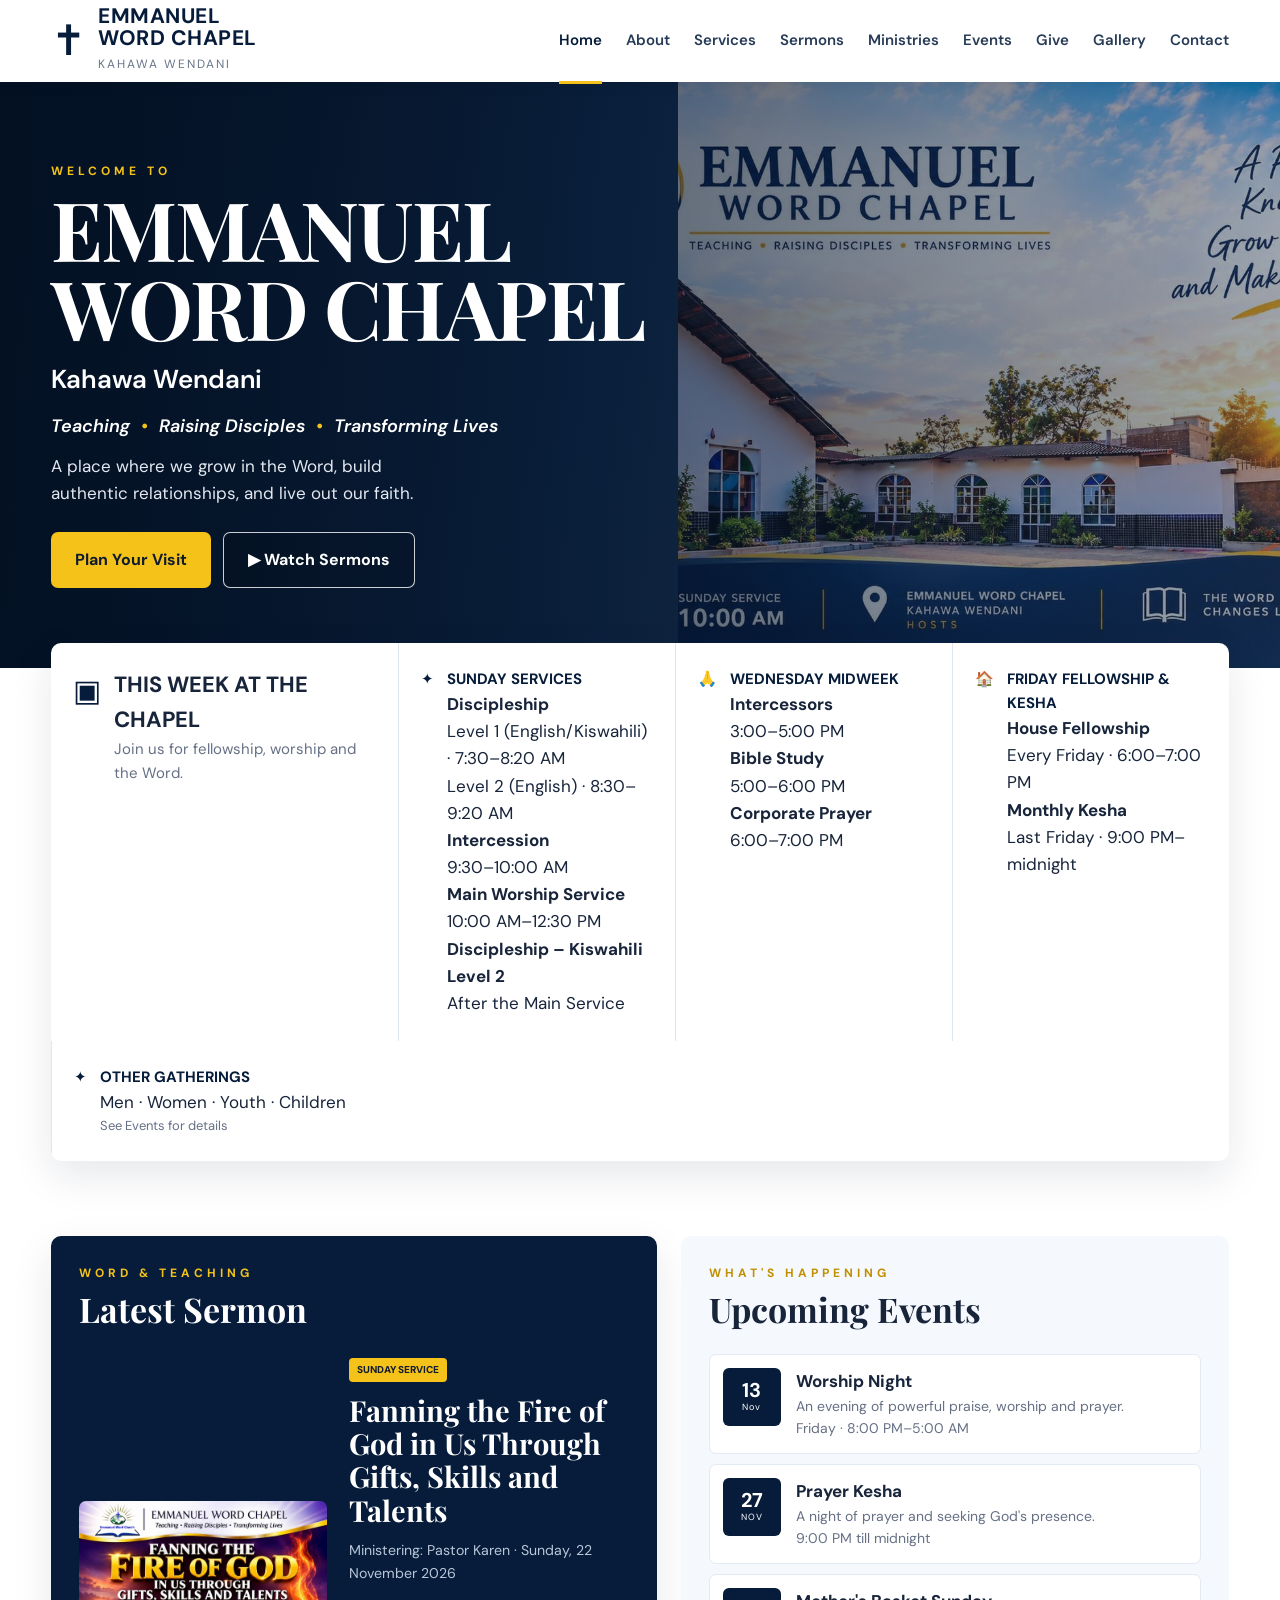
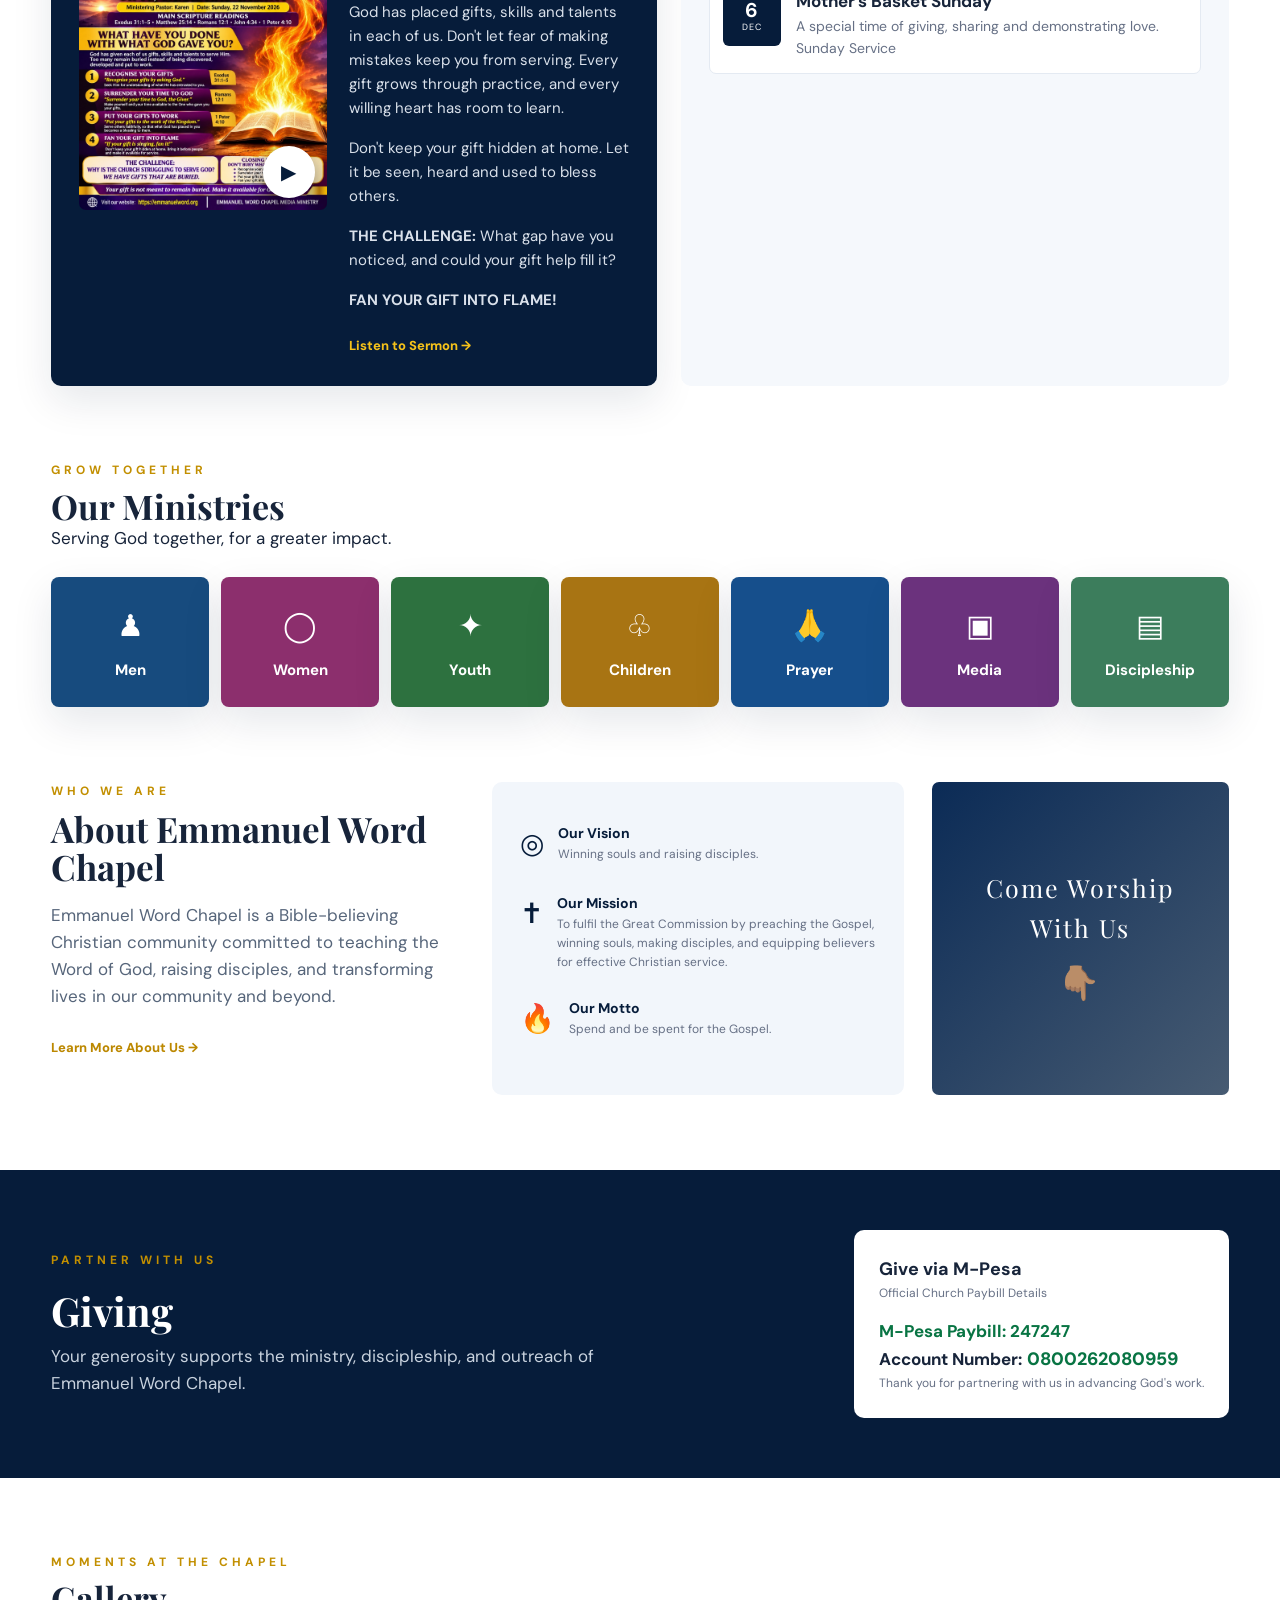
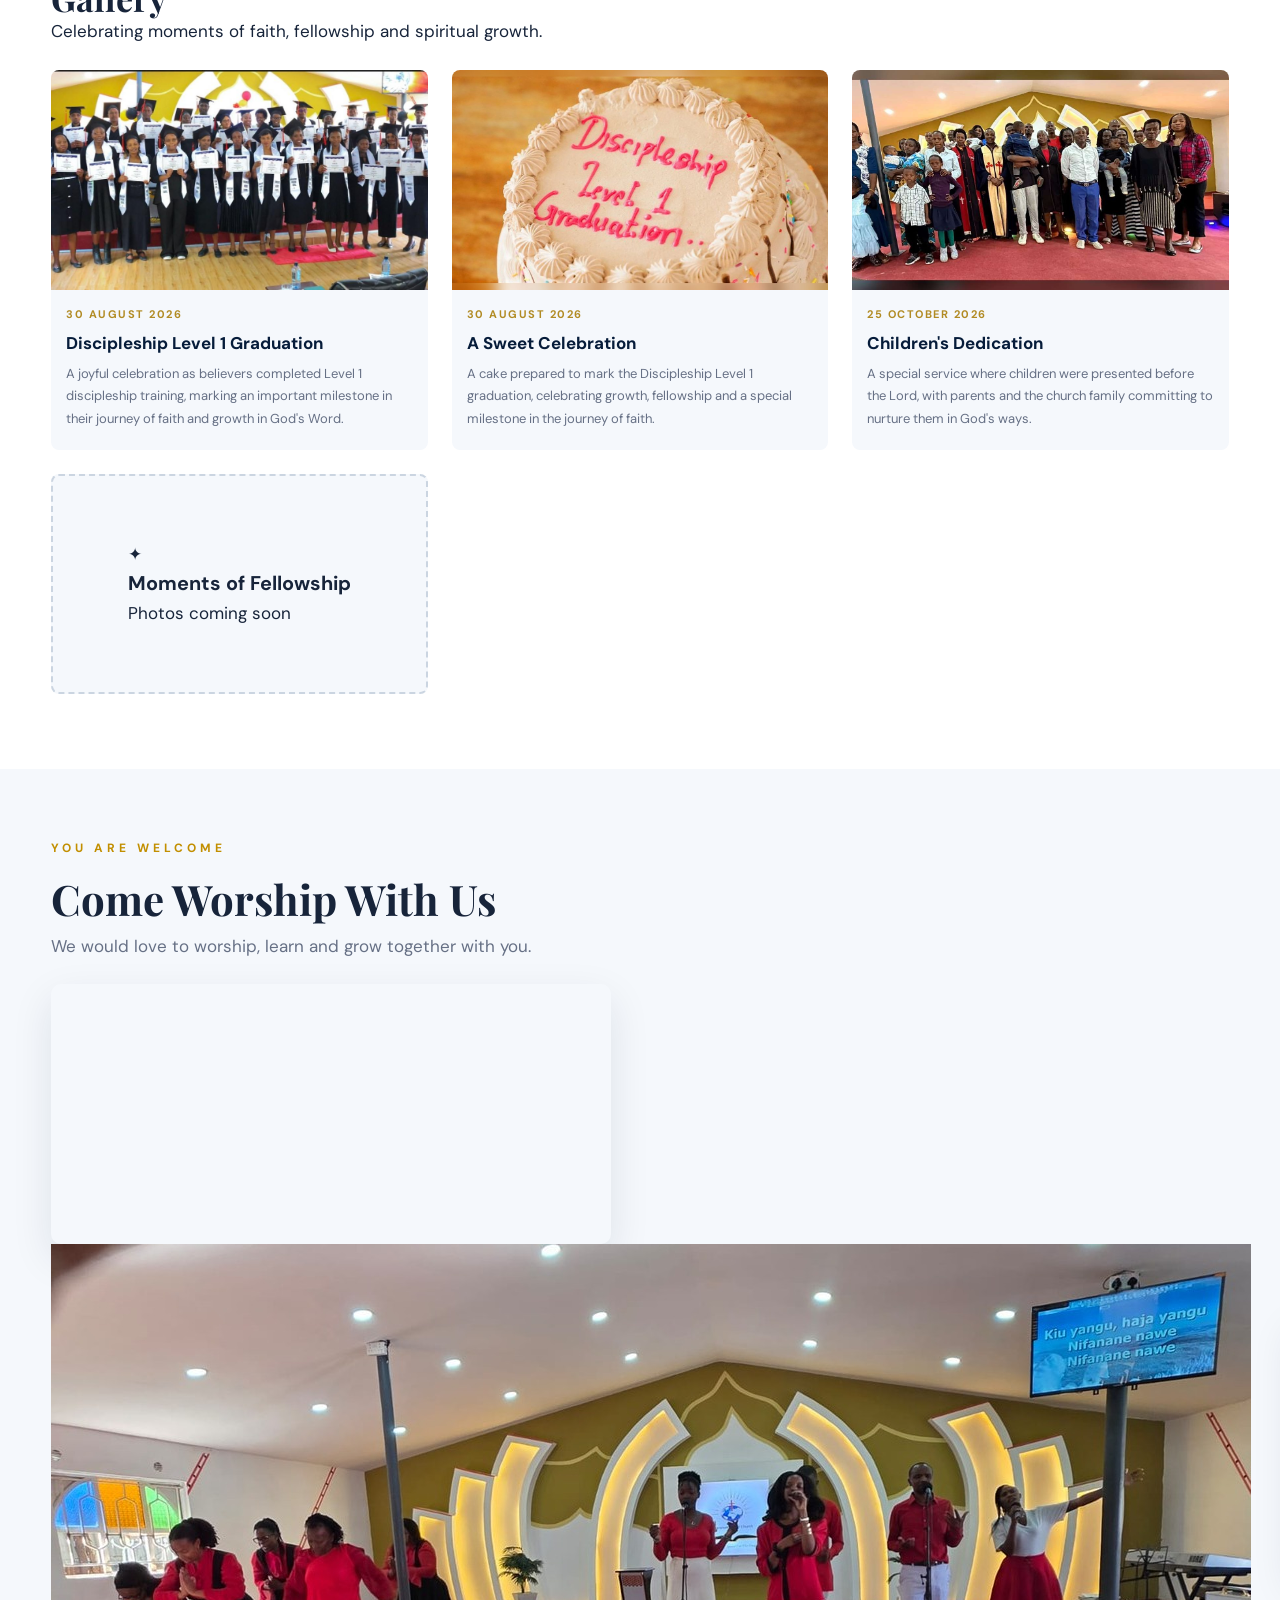
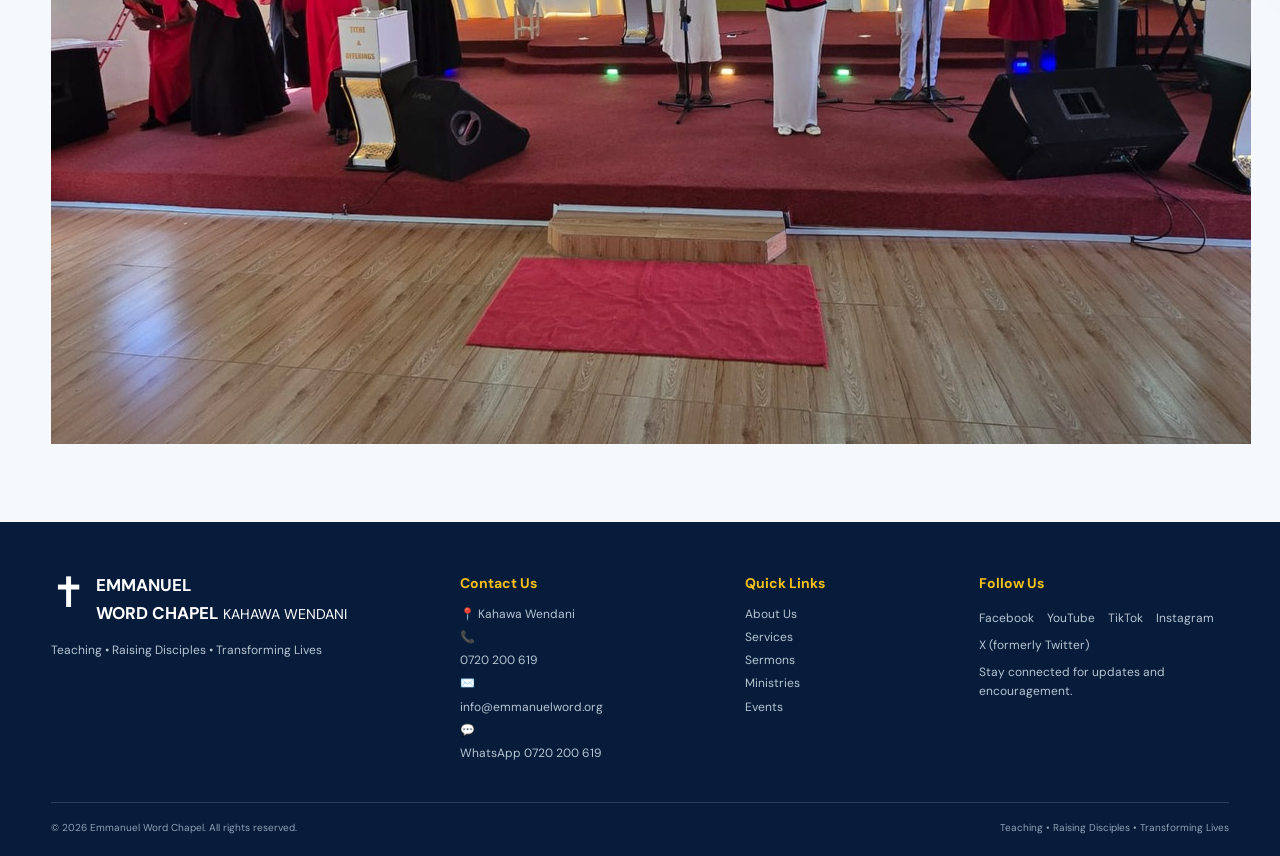
==== commit b8710014: "Update index.html" ====
--- a/index.html
+++ b/index.html
@@ -232,7 +232,7 @@
         <article class="event">
           <div class="date-box">
             <strong>13</strong>
-            <span>NOV</span>
+            <span>Nov</span>
           </div>
           <div>
             <h3>Worship Night</h3>
@@ -243,7 +243,7 @@
 
         <article class="event">
           <div class="date-box">
-            <strong>TBD</strong>
+            <strong>27</strong>
             <span>NOV</span>
           </div>
           <div>
@@ -255,7 +255,7 @@
 
         <article class="event">
           <div class="date-box">
-            <strong>TBD</strong>
+            <strong>6</strong>
             <span>DEC</span>
           </div>
           <div>
